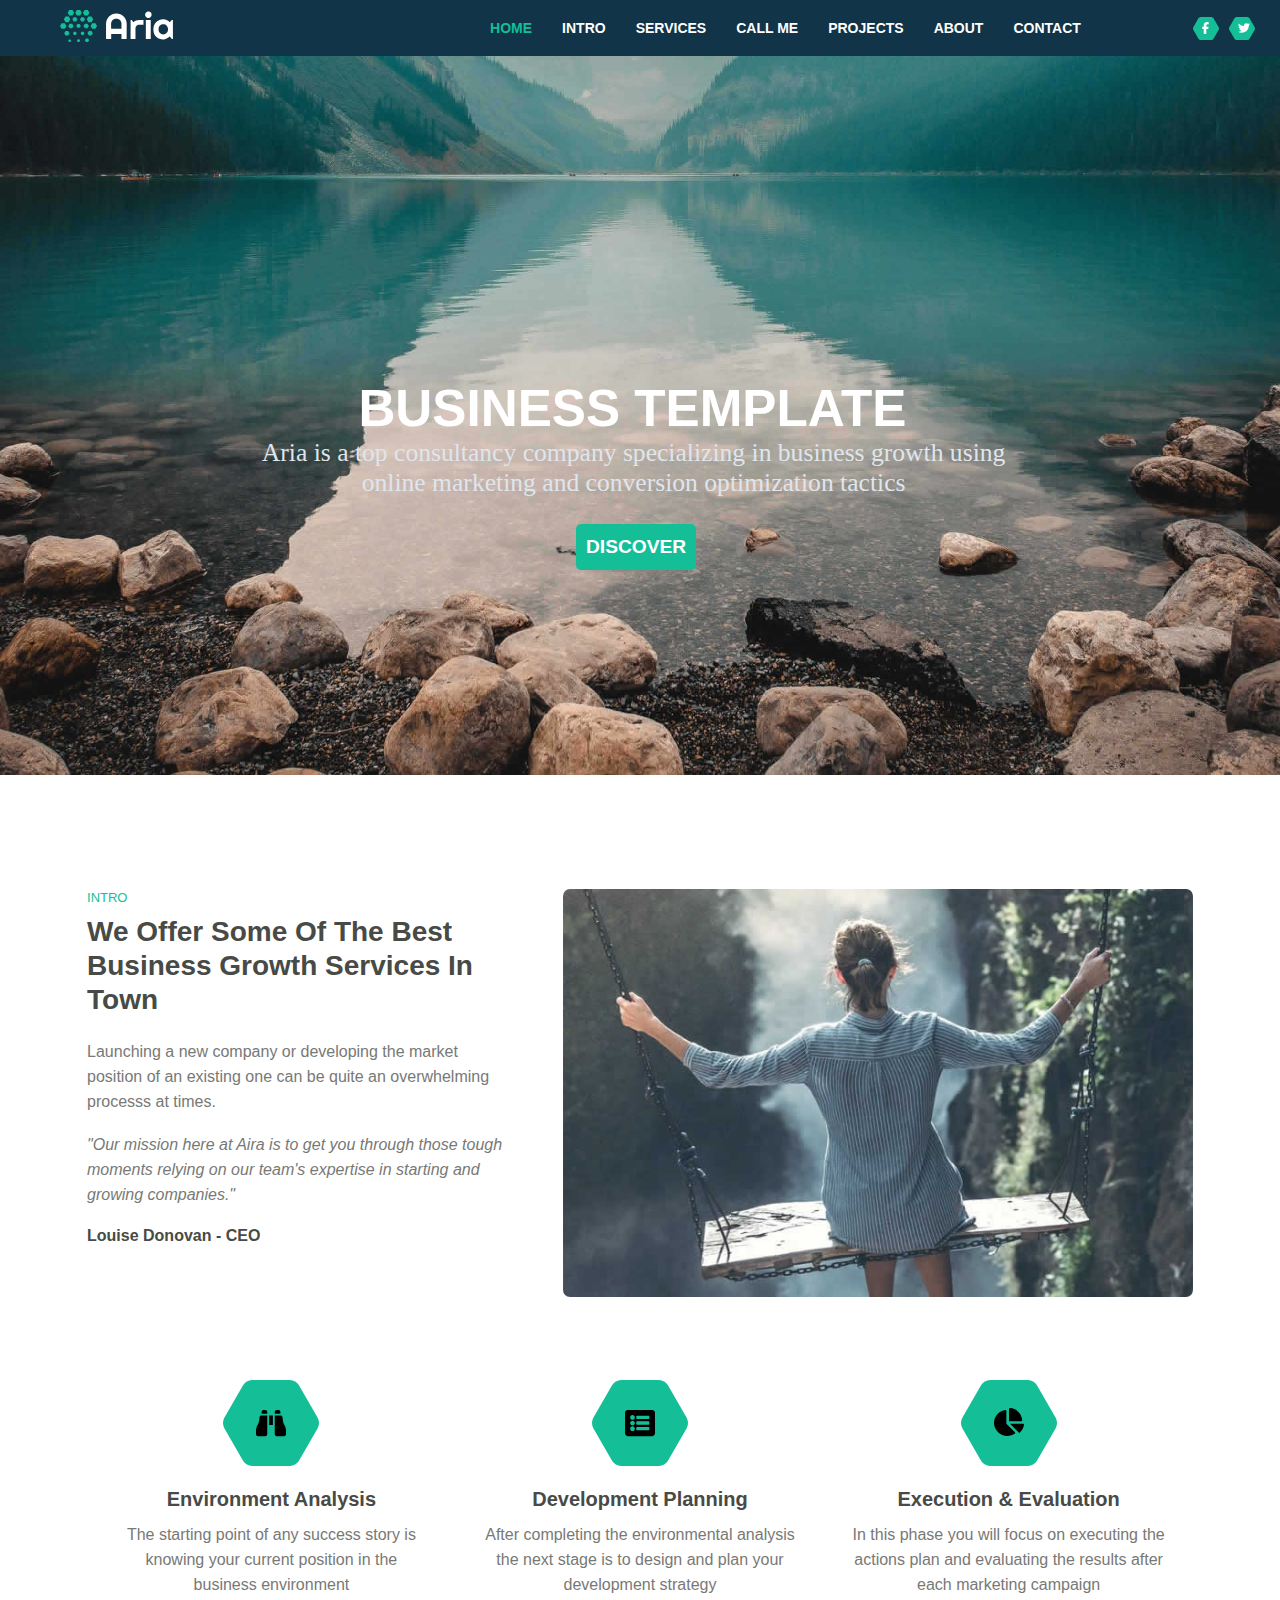
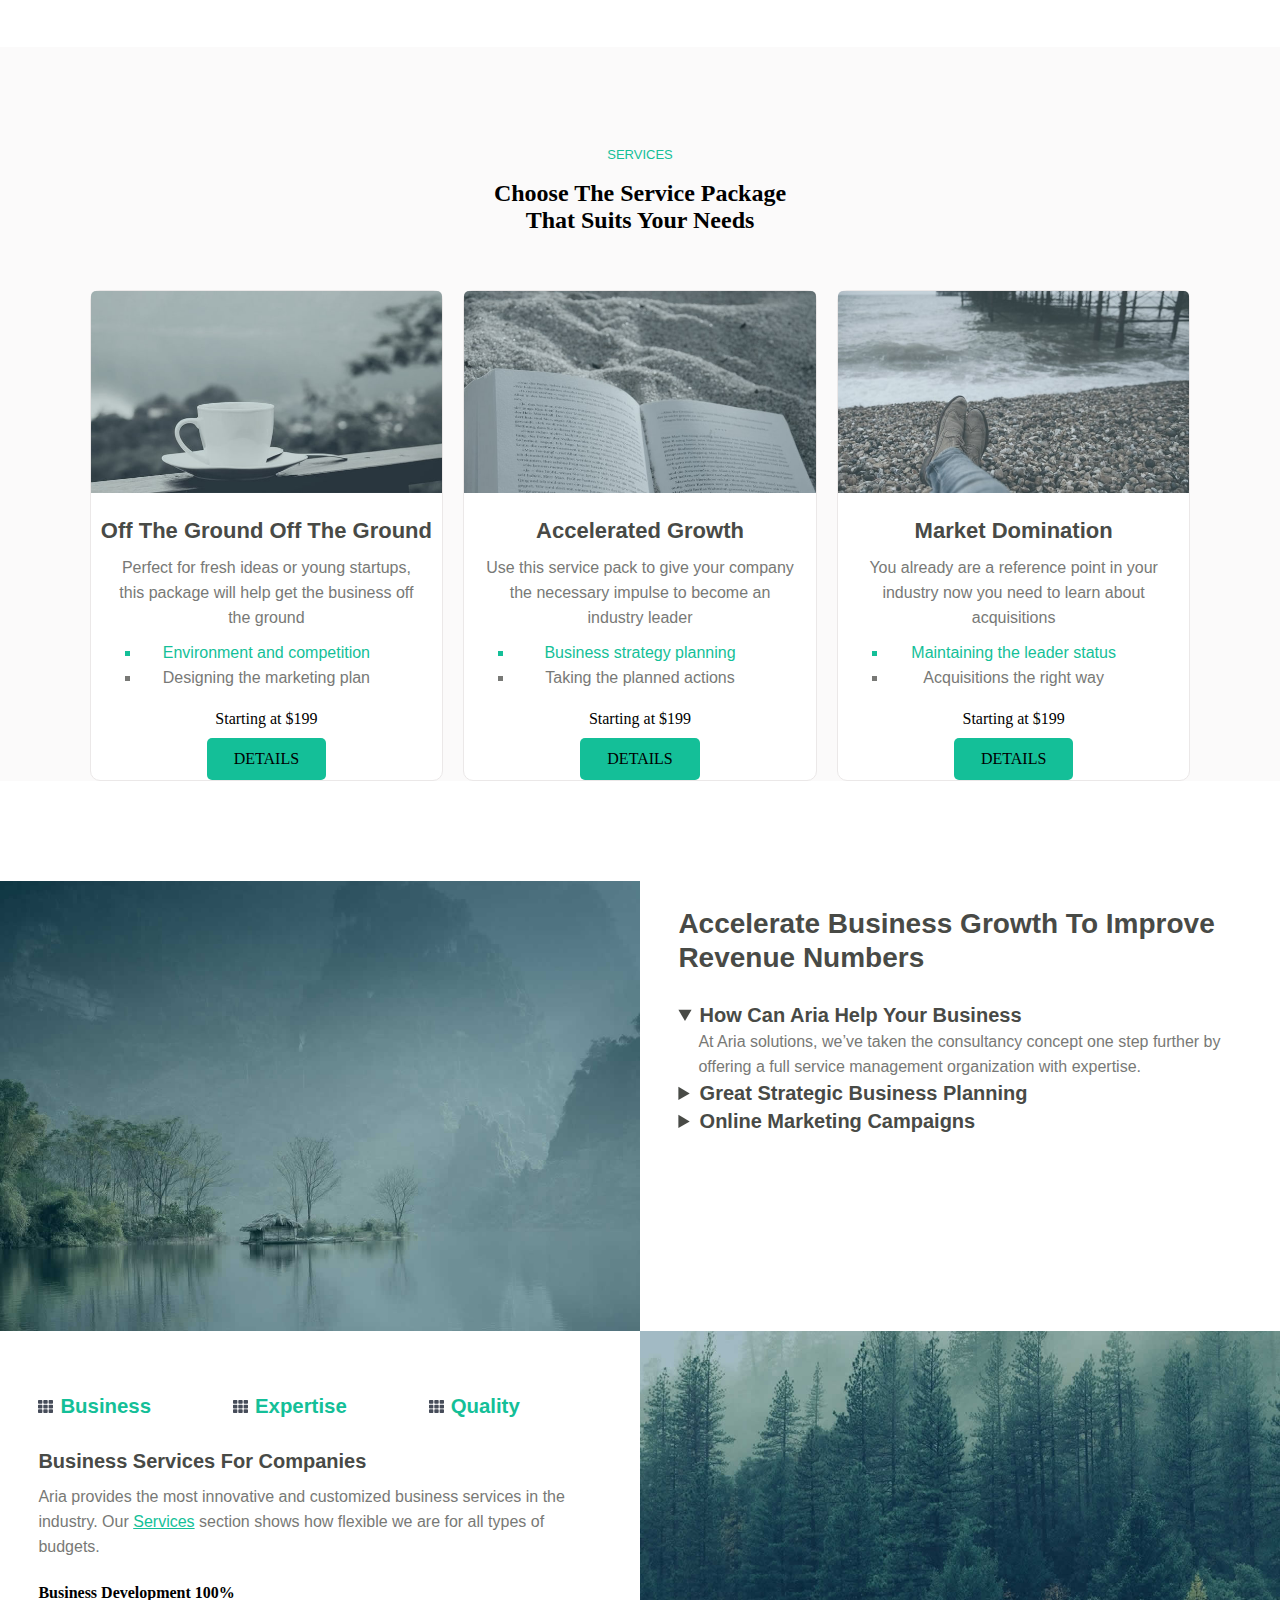
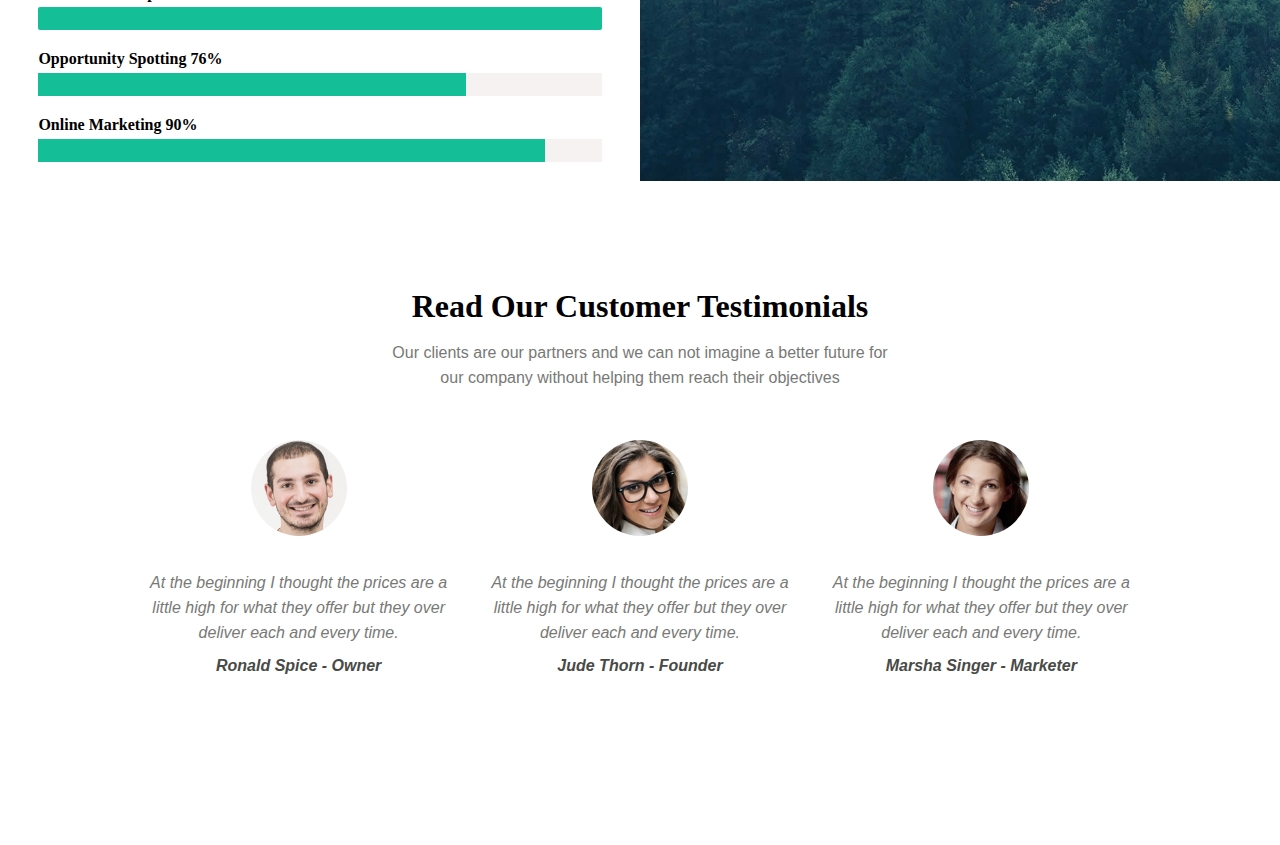
==== index.html @ a74eeb4e "Testimonial section added" ====
<!DOCTYPE html>
<html lang="en">

<head>
    <meta charset="UTF-8" />
    <meta name="viewport" content="width=device-width, initial-scale=1.0" />
    <title>Aria Major Project</title>
    <link rel="stylesheet" href="style.css" />
    <link rel="stylesheet" href="https://cdnjs.cloudflare.com/ajax/libs/font-awesome/4.7.0/css/font-awesome.min.css">
</head>

<body>
    <header>
        <div class="logo-img">
            <img src="logo.svg" alt="" height="32">
        </div>
        <ul class="links">
            <li>HOME</li>
            <li>INTRO</li>
            <li>SERVICES</li>
            <li>CALL ME</li>
            <li>PROJECTS</li>
            <li>ABOUT</li>
            <li>CONTACT</li>
        </ul>
        <div class="hexa-nav">
            <img id="hexa1-svg" src="hexa.svg" alt="" height="23">
            <img id="hexa1-inside" src="facebook-f.svg" alt="" height="12">
            <img id="hexa1-svg" src="hexa.svg" alt="" height="23">
            <img id="hexa2-inside" src="twitter.svg" alt="" height="12">
        </div>
        <div class="menu-bars"><i class="fa fa-bars"></i></div>
    </header>
    <main>
        <img src="water.jpg" alt="">
        <h1>BUSINESS TEMPLATE</h1>
        <div class="home-detail">
            Aria is a top consultancy company specializing in business growth using online marketing and conversion optimization tactics
        </div>
        <button id="btn">DISCOVER</button>
    </main>
    <div class="container">
        <div class="intro-box">
            <p style="color: #14bf98;margin-bottom: 0.5rem;font-weight: 500;font-size: 0.8125rem;line-height: 1.125rem;
            font-family: Montserrat, sans-serif;">
                INTRO
            </p>
            <h2 style="margin-bottom: 1.375rem;color: #484a46;font-weight: 700;font-size: 1.75rem;line-height: 2.125rem;
            font-family: Montserrat, sans-serif;">
                We Offer Some Of The Best Business Growth Services In Town
            </h2>
            <p style="color: #787976;font-weight: 400;font-size: 1rem;line-height: 1.5625rem;font-family: Open Sans, sans-serif;">
                Launching a new company or developing the market position of an
                existing one can be quite an overwhelming processs at times.
            </p>
            <br />
            <p style="font-style: italic;color: #787976;font-weight: 400;font-size: 1rem;line-height: 1.5625rem;font-family: Open Sans, sans-serif;">
                "Our mission here at Aira is to get you through those tough moments
                relying on our team's expertise in starting and growing companies."
            </p>
            <br />
            <div style="color: #484a46;font-weight: 700;font-size: 1rem;line-height: 1.375rem;font-family: Montserrat, sans-serif;
            display: block;">
                Louise Donovan - CEO
            </div>
        </div>
        <img src="person.jpg" alt="" width="600" class="intro-pic">
    </div>

    <div class="hexagon-intro">
        <div class="blue-box">
            <div class="hexa-content">
                <span class="bin-img"></span>
            </div>
            <h4>Environment Analysis</h4>
            <p>
                The starting point of any success story is knowing your current
                position in the business environment
            </p>
        </div>
        <div class="blue-box">
            <div class="hexa-content">
                <span class="list-img"></span>
            </div>
            <h4>Development Planning</h4>
            <p>
                After completing the environmental analysis the next stage is to
                design and plan your development strategy
            </p>
        </div>
        <div class="blue-box">
            <div class="hexa-content">
                <span class="chart-pie-img"></span>
            </div>
            <h4>Execution & Evaluation</h4>
            <p>
                In this phase you will focus on executing the actions plan and
                evaluating the results after each marketing campaign
            </p>
        </div>
    </div>

    <!-- Services -->
    <div class="service-absolute-container">
        <div class="service-title">SERVICES</div>
        <br />
        <h2>
            Choose The Service Package
        <h2>
        <h2>
            That Suits Your Needs
        </h2>
        <br /><br />
        <div class="service-main-container">
            <div class="service-box">
                <div class="service-box1">
                    <img src="services-1.jpg" alt="">
                </div>
                <h3>Off The Ground Off The Ground</h3>
                <p>Perfect for fresh ideas or young startups, this package will help get the business off the ground</p>
                <ul>
                    <li>Environment and competition</li>
                    <li>Designing the marketing plan</li>
                </ul>
                <span>Starting at $199</span>
                <div class="btn-details">DETAILS</div>
            </div>
            <div class="service-box">
                <div class="service-box1">
                    <img src="services-2.jpg" alt="">
                </div>
                <h3>Accelerated Growth</h3>
                <p>Use this service pack to give your company the necessary impulse to become an industry leader</p>
                <ul>
                    <li>Business strategy planning</li>
                    <li>Taking the planned actions</li>
                </ul>
                <span>Starting at $199</span>
                <div class="btn-details">DETAILS</div>
            </div>
            <div class="service-box">
                <div class="service-box1">
                    <img src="services-3.jpg" alt="">
                </div>
                <h3>Market Domination</h3>
                <p>You already are a reference point in your industry now you need to learn about acquisitions</p>
                <ul>
                    <li>Maintaining the leader status</li>
                    <li>Acquisitions the right way</li>
                </ul>
                <span>Starting at $199</span>
                <div class="btn-details">DETAILS</div>
            </div>
        </div>
    </div>
    
    <div class="details-container1">
        <!-- Business Details 1 -->
        <div class="detail-pic1">
            <img src="details-1.jpg" alt="">
        </div>
        <div class="details1">
            <h2>Accelerate Business Growth To Improve Revenue Numbers</h2>
            <details open>
                <summary style="color: #484a46;font-weight: 700;font-size: 1.25rem;line-height: 1.75rem;    font-family: Montserrat, sans-serif;cursor: pointer;
                ">How Can Aria Help Your Business</summary>
                <p style="font-weight: 400;font-size: 1rem;line-height: 1.5625rem;font-family:Open Sans,sans-serif;color: #787976;margin-left: 20px;">At Aria solutions, we’ve taken the consultancy concept one step further by offering a full service management organization with expertise.</p>
            </details>
            <details>
                <summary style="color: #484a46;font-weight: 700;font-size: 1.25rem;line-height: 1.75rem;    font-family: Montserrat, sans-serif;cursor: pointer;
                ">Great Strategic Business Planning</summary>
                <p style="font-weight: 400;font-size: 1rem;line-height: 1.5625rem;font-family:Open Sans,sans-serif;color: #787976;margin-left: 20px;">Aria partners with businesses to business growth and development ideas including environment analysis, plan execution and evaluation.</p>
            </details>
            <details>
                <summary style="color: #484a46;font-weight: 700;font-size: 1.25rem;line-height: 1.75rem;    font-family: Montserrat, sans-serif;cursor: pointer;
                ">Online Marketing Campaigns</summary>
                <p style="font-weight: 400;font-size: 1rem;line-height: 1.5625rem;font-family:Open Sans,sans-serif;color: #787976;margin-left: 20px;">An awesome online marketing plan won't save your bad product but paired with a good product, the sky is the limit for what can be achieved.</p>
            </details>
        </div>
        
        <!-- Business Details 2 -->
        <div class="details2">
            <div class="wizard">
                <img src="th-solid.svg" alt="" height="15">
                <div id="w1">Business</div>
                <img src="th-solid.svg" alt="" height="15">
                <div id="w2">Expertise</div>
                <img src="th-solid.svg" alt="" height="15">
                <div id="w3">Quality</div>
            </div>
            <div class="wizard-info">
                <h4>Business Services For Companies</h4>
                <p>Aria provides the most innovative and customized business services in the industry. Our <a href="#" style="color: #14bf98;">Services</a> section shows how flexible we are for all types of budgets.</p>
            </div>
            <h4 id="busin">Business Development 100%</h4>
            <div class="business-bar"></div>
            <h4 id="busin">Opportunity Spotting 76%</h4>
            <div class="opportunity-bar">
                <div class="green-bar"></div>
                <div class="gray-bar"></div>
            </div>
            <h4 id="busin">Online Marketing 90%</h4>
            <div class="online-bar">
                <div class="green-bar"></div>
                <div class="gray-bar"></div>
            </div>
        </div>
        <div class="detail-pic1">
            <img src="details-2.jpg" alt="">
        </div>
    </div>
    <!-- Testimonials -->
    <div class="testimonials">
        <div class="heading">
            <h1>Read Our Customer Testimonials</h1>
            <p>
                Our clients are our partners and we can not imagine a better future for our company 
                without helping them reach their objectives
            </p>
        </div>
    </div>
    <div class="testimonial-cards">
        <div class="card1">
            <img src="testimonial-1.jpg" alt="">
            <p>
                At the beginning I thought the prices are a little high for what they offer but
                they over deliver each and every time.
            </p>
            <p id="auther">Ronald Spice - Owner</p>
        </div>
        <div class="card2">
            <img src="testimonial-2.jpg" alt="">
            <p>
                At the beginning I thought the prices are a little high for what they offer but
                they over deliver each and every time.
            </p>
            <p id="auther">Jude Thorn - Founder</p>
        </div>
        <div class="card3">
            <img src="testimonial-3.jpg" alt="">
            <p>
                At the beginning I thought the prices are a little high for what they offer but
                they over deliver each and every time.
            </p>
            <p id="auther">Marsha Singer - Marketer</p>
        </div>
        <!-- <div class="card4">
            
        </div> -->
    </div>
    <br><br><br><br><br><br>
</body>

</html>
---- style.css ----
*{
    margin: 0;
    padding: 0;
    box-sizing: border-box;
}
header{
    display: flex;
    width: 100%;
    /* flex-wrap: wrap; */
    justify-content: space-around;
    position: fixed;
    z-index: 1;
    /* top: 0; */
    /* border: 1px solid black; */
    background-color: #113448;
    top: 0;
}
.logo-img{
    text-align: left;
    flex-grow: 1;
    padding-left: 100px;
    padding-top: 10px;
    padding-bottom: 10px;
    /* background-color: aqua; */
}
.logo-img img{
    margin-left: -40px;
}
.links{
    /* background-color: gray; */
    list-style-type: none;
    display: flex;
    gap: 30px;
    cursor: pointer;
    flex-grow: 1;
    padding-left: 10px;
    align-items: center;
    justify-content: center;
    color: #fff;
    font-weight: 600;
    font-size: 0.875rem;
    font-family: "Open Sans", sans-serif;
}
.menu-bars{
    display: none;
    padding: 20px;
}
@media(max-width :880px){
    .links{
        display: none;
    }
    .menu-bars{
        display: block;
    }
}
.hexa-nav{
    display: flex;
    gap: 20px;
    align-items: center;
    /* background-color: red; */
    padding-left: 10px;
    padding-right: 30px;
}
#hexa1-inside{
    margin-left: -37px;   
}
#hexa2-inside{
    margin-left: -37px;   
}
ul li:hover{
    color: #14bf98;
}
ul li:first-child{
    color: #14bf98;
}
.menu-bars{
    display: none;
    padding-top: 20px;
    background-color: #14bf98;
}
/* Responsive nature of menu bar */
@media(max-width :900px){
    .links,.hexa-nav{
        display: none;
    }
    .menu-bars{
        display: block;
        color: #fff;
    }
}
main{
    display: flex;
    /* border: 2px solid black; */
    margin-top: 55px;
    position: absolute;
}
main img{
    background-size: cover;
    width: 100%;
    text-align: center;
    justify-content: center;
    margin-top: -60px;
}
main h1{
    position: absolute;
    left: 28%;
    top: 40%;
    font-size: 4vw;
    font-family: Montserrat, sans-serif;
    color: white;
}
.home-detail{
    position: absolute;
    width: 59%;
    left: 20%;
    top: 49%;
    font-size: 2vw;
    /* background-color: #14bf98; */
    text-align: center;
    color: #dfe5ec;
}
/* .detail-btn{
    display: flex;
} */
main button{
    position: absolute;
    background-color: beige;
    font-size: 1.5vw;
    background-color: #14bf98;
    height: 7%;
    padding-left: 10px;
    padding-right: 10px;
    left: 45%;
    top: 62%;
    color: #fff;
    font-weight: 700;
    /* min-height: 25px; */
    border: none;
    border-radius: 5px;
}
main button :hover{
    color: #14bf98;
    background-color: transparent;
    border: 2px solid #14bf98;
}

/* Intro Section */
.container{
    display: flex;
    flex-wrap: wrap;
    /* background-color: aqua; */
    margin: 60px 5%;
    /* flex-grow: 2; */
    padding-top: 63%;
}
.intro-box{
    /* background-color:olive; */
    width: 400px;
    /* height: 400px; */
    flex-grow: 1;
    padding: 2%;
}
.intro-pic{
    padding: 2%;
    flex-grow: 1;
    min-inline-size: 0%;
    border-radius: 30px;
}
.hexagon-intro{
    display: flex;
    /* background-color: aqua; */
    flex-wrap: wrap;
    gap: 5px;
    margin: 50px 7%;
    justify-content: space-around;
    row-gap: 20px;
    top: 50%;
}
.box{
    flex-grow: 1;
    background-color: dodgerblue;
    
    width: 300px;
    /* flex-grow: 1; */
    min-width: 320px;
    max-width: 600px;
    display: grid;
    
    align-items: center;
}
.hexa{
    /* margin-left: 40%; */
    background-color: antiquewhite;
    width: 6rem;
    height: 6rem;
    margin-bottom: -50px;
    /* margin-left: 10%; */
    /* background-position-x: center;
    background-position-y: center; */
    background-repeat: no-repeat;
    background-image: url(hexa.svg);
}
.blue-box h4{
    /* background-color: gray; */
    margin-top: 60px;
    margin-bottom: 0.625rem;
    color: #484a46;
    font-weight: 700;
    font-size: 1.25rem;
    line-height: 1.625rem;
    font-family: Montserrat, sans-serif;
}
.blue-box p{
    /* background-color: rebeccapurple; */
    margin: 0px 25px;
    color: #787976;
    font-weight: 400;
    font-size: 1rem;
    text-align:center;
    line-height: 1.5625rem;
    font-family: "Open Sans", sans-serif;
}
.blue-box{
    display: flex;
    flex-grow: 1;
    /* background-color: dodgerblue; */
    width: 300px;
    min-width: 320px;
    max-width: 600px;
    align-items: center;
    flex-direction: column;
}
.hexa-content{
    display: flex;
    /* background-color: antiquewhite; */
    width: 6rem;
    height: 6rem;
    margin-bottom: -50px;
    background-repeat: no-repeat;
    background-image: url(hexa.svg);
    align-items: center;
    justify-content: center;
}
.bin-img{
    background-image: url(binoculars-solid.svg);
    height: 30px;
    width: 30px;
    margin-top: -10px;
    background-repeat: no-repeat;
}
.list-img{
    background-image: url(list-alt-solid.svg);
    height: 30px;
    width: 30px;
    margin-top: -10px;
    background-repeat: no-repeat;
}
.chart-pie-img{
    background-image: url(chart-pie-solid.svg);
    height: 30px;
    width: 30px;
    margin-top: -10px;
    background-repeat: no-repeat;
}

/* SERVICES */
.service-absolute-container{
    /* display: flex; */
    background-color: #fbfafa;
    /* background-color: gray; */
    /* margin: 0px 7%; */
    padding-top: 100px;
    text-align: center;
}
.service-title{
    /* background-color: gray; */
    color: #14bf98;
    font-weight: 500;
    font-size: 0.8125rem;
    font-family: Montserrat, sans-serif;
}
.service-absolute-container h2{
    margin-bottom: 3.25rem;
    text-align: center;
    margin-bottom: 0;
}
/* Service Container */
.service-main-container{
    display: flex;
    row-gap: 40px;
    column-gap: 20px;
    flex-wrap: wrap;
    /* background-color: cyan; */
    margin: 20px 7%;
    justify-content: space-evenly;
}
.service-box{
    background-color: white;
    width: 200px;
    flex-grow: 1;
    border-radius: 10px;
    min-width: 300px;
    max-width: 400px;
    border: 1px solid #ebe8e8;
}
.service-box1 img{
    /* background-color: red; */
    /* background-image: url(services-1.jpg); */
    border-radius: 5px 5px 0px 0px;
    height: 100%;
    width: 100%;
    background-size: cover;
    background-repeat: no-repeat;
}
.service-box h3{
    padding-top: 20px;
    padding-left: 10px;
    padding-right: 10px;
    text-align: center;
    color: #484a46;
    font-weight: 700;
    font-size: 1.375rem;
    line-height: 1.75rem;
    font-family: Montserrat, sans-serif;
}
.service-box p{
    color: #787976;
    font-weight: 400;
    font-size: 1rem;
    line-height: 1.5625rem;
    font-family: "Open Sans", sans-serif;
    padding: 10px 20px;
}
.service-box ul{
    padding: 0px 50px;
    list-style: square;
    color: #787976;
    font-weight: 400;
    font-size: 1rem;
    line-height: 1.5625rem;
    margin-bottom: 20px;
    font-family: "Open Sans", sans-serif;
}
.btn-details{
    background-color: #14bf98;
    /* height: 20px;
    width: 70px; */
    text-align: center;
    margin:0px 33%;
    margin-top: 10px;
    padding: 12px 0px;
    border-radius: 5px;
    cursor: pointer;
}

/* Business Details */
.details-container1{
    display: flex;
    /* background-color: cyan; */
    flex-wrap: wrap;
    /* margin: 100px 0px; */
    /* justify-content: center; */
    /* padding-left: 2%;
    padding-right: 2%; */
    /* align-items: center; */
    /* min-width: 90%; */
    /* border: 2px solid black; */
    margin-top: 100px;
}

.detail-pic1{
    /* display: flex; */
    /* width: 300px; */
    background-color: #17191b;
    /* height: 500px; */
    flex-grow: 1;
    width: 450px;
    /* background-size: cover; */
    height: 450px;
}
.detail-pic1 img{
    background-size: cover;
    width: 100%;
    height: 100%;
}
.details1{
    /* width: 300px; */
    /* background-color: #2a76c2; */
    /* height: 100px; */
    flex-grow: 1;
    width: 450px;
    padding: 2% 3%;
}
.details1 h2{
    margin-bottom: 1.625rem;
    color: #484a46;
    font-weight: 700;
    font-size: 1.75rem;
    line-height: 2.125rem;
    font-family: Montserrat, sans-serif;
}
.details2{
    /* width: 300px; */
    /* background-color: #2a76c2; */
    /* height: 100px; */
    flex-grow: 1;
    width: 450px;
    padding: 2% 3%;
    padding-top: 5%;
}
.wizard{
    display: flex;
    /* background-color: gray; */
    align-items: center;
}
#w1{
    /* background-color: green; */
    font-weight: 700;
    flex-grow: 1;
    font-size: 1.275rem;
    font-family: Montserrat, sans-serif;
    color: #14bf98;
    margin-left: 7px;
}
#w2{
    /* background-color: violet; */
    font-weight: 700;
    flex-grow: 1;
    font-size: 1.275rem;
    font-family: Montserrat, sans-serif;
    color: #14bf98;
    margin-left: 7px;
}
#w3{
    /* background-color: chocolate; */
    font-weight: 700;
    flex-grow: 1;
    font-size: 1.275rem;
    font-family: Montserrat, sans-serif;
    color: #14bf98;
    margin-left: 7px;
}
.wizard-info{
    /* background-color: gray; */
}
.wizard-info h4{
    color: #484a46;
    font-weight: 700;
    font-size: 1.25rem;
    line-height: 1.625rem;
    font-family: Montserrat, sans-serif;
    margin-top: 30px;
    margin-bottom: 10px;
}
.wizard-info p{
    color: #787976;
    font-weight: 400;
    font-size: 1rem;
    line-height: 1.5625rem;
    font-family: "Open Sans", sans-serif;
    margin-bottom: 25px;
}
#busin{
    margin-bottom: 5px;
}
.business-bar{
    background-color: #14bf98;
    height: 23px;
    border-radius: 2px;
    margin-bottom: 20px;
}
.opportunity-bar{
    /* background-color: red; */
    display: flex;
    margin-bottom: 20px;
}
.green-bar{
    background-color: #14bf98;
    width: 76%;
    height: 23px;
}
.gray-bar{
    background-color: rgb(246, 242, 242);
    height: 23px;
    flex-grow: 1;
}
.online-bar{
    background-color: red;
    display: flex;
}
.online-bar .green-bar{
    background-color: #14bf98;
    width: 90%;
}

/* Testimonials */
.testimonials{
    display: flex;
    /* background-color: aqua; */
    flex-wrap: wrap;
    gap: 5px;
    margin: 50px 7%;
    justify-content: space-around;
    row-gap: 20px;
    top: 50%;
}
.box{
    flex-grow: 1;
    background-color: dodgerblue;
    
    width: 300px;
    /* flex-grow: 1; */
    min-width: 320px;
    max-width: 600px;
    display: grid;
    
    align-items: center;
}
.hexa{
    /* margin-left: 40%; */
    background-color: antiquewhite;
    width: 6rem;
    height: 6rem;
    margin-bottom: -50px;
    /* margin-left: 10%; */
    /* background-position-x: center;
    background-position-y: center; */
    background-repeat: no-repeat;
    background-image: url(hexa.svg);
}
.blue-box-1 h4{
    /* background-color: gray; */
    margin-top: 60px;
    margin-bottom: 0.625rem;
    color: #484a46;
    font-weight: 700;
    font-size: 1.25rem;
    line-height: 1.625rem;
    font-family: Montserrat, sans-serif;
}
.blue-box-1 p{
    /* background-color: rebeccapurple; */
    margin: 0px 25px;
    color: #787976;
    font-weight: 400;
    font-size: 1rem;
    text-align:center;
    line-height: 1.5625rem;
    font-family: "Open Sans", sans-serif;
}
.blue-box-1{
    display: flex;
    flex-grow: 1;
    /* background-color: dodgerblue; */
    width: 300px;
    min-width: 320px;
    max-width: 600px;
    align-items: center;
    flex-direction: column;
}
.hexa-content-1{
    display: flex;
    /* background-color: antiquewhite; */
    width: 6rem;
    height: 6rem;
    margin-bottom: -50px;
    background-repeat: no-repeat;
    background-image: url(hexa.svg);
    align-items: center;
    justify-content: center;
}
.bin-img-1{
    background-image: url(binoculars-solid.svg);
    height: 30px;
    width: 30px;
    margin-top: -10px;
    background-repeat: no-repeat;
}
.list-img-1{
    background-image: url(list-alt-solid.svg);
    height: 30px;
    width: 30px;
    margin-top: -10px;
    background-repeat: no-repeat;
}
.chart-pie-img-1{
    background-image: url(chart-pie-solid.svg);
    height: 30px;
    width: 30px;
    margin-top: -10px;
    background-repeat: no-repeat;
}
/* Testimonials */
.testimonials{
    /* background-color: red; */
    display: flex;
    /* height: 100px; */
    /* flex-direction: column; */
    margin-top: 100px;
    margin-left: 10%;
    margin-right: 10%;
}
/* .testimonials p{
    font-size: 1rem;
    line-height: 1.5625rem;
    color: #787976;
    font-weight: 400;
    font-family: "Open Sans", sans-serif;
} */
.heading{
    /* background-color: violet; */
    text-align: center;
    width: 520px;
}
.heading h1{
    margin-bottom: 15px;
}
.heading p{
    font-size: 1rem;
    line-height: 1.5625rem;
    color: #787976;
    font-weight: 400;
    font-family: "Open Sans", sans-serif;
}
.testimonial-cards{
    display: flex;
    /* background-color: gray; */
    /* height: 20px; */
    /* width: 100%; */
    margin: 0% 10%;
    display: flex;
    /* justify-content: space-between; */
    /* overflow-x: scroll; */
    flex-wrap: wrap;
}
.card1{
    /* background-color: tomato; */
    width: 300px;
    /* height: 350px; */
    min-width: 300px;
    text-align: center;
    flex-grow: 1;
    padding: 0px 15px;
    margin-bottom: 50px;
}
.card1 img{
    height: 6rem;
    border-radius: 100%;
    margin-bottom: 30px;
}
.card1 p{
    font-style:italic;
    color: #787976;
    font-weight: 400;
    font-size: 1rem;
    line-height: 1.5625rem;
    font-family: "Open Sans", sans-serif;
    margin-bottom: 10px;
}
.card1 #auther{
    color: #484a46;
    font-weight: 700;
    font-size: 1rem;
    line-height: 1.375rem;
    font-family: Montserrat, sans-serif;
}
.card2{
    /* background-color: tomato; */
    width: 300px;
    /* height: 350px; */
    min-width: 300px;
    text-align: center;
    flex-grow: 1;
    padding: 0px 15px;
    margin-bottom: 50px;
}
.card2 img{
    height: 6rem;
    border-radius: 100%;
    margin-bottom: 30px;
}
.card2 p{
    font-style:italic;
    color: #787976;
    font-weight: 400;
    font-size: 1rem;
    line-height: 1.5625rem;
    font-family: "Open Sans", sans-serif;
    margin-bottom: 10px;
}
.card2 #auther{
    color: #484a46;
    font-weight: 700;
    font-size: 1rem;
    line-height: 1.375rem;
    font-family: Montserrat, sans-serif;
}
.card3{
    /* background-color: tomato; */
    width: 300px;
    /* height: 350px; */
    min-width: 300px;
    text-align: center;
    flex-grow: 1;
    padding: 0px 15px;
    margin-bottom: 50px;
}
.card3 img{
    height: 6rem;
    border-radius: 100%;
    margin-bottom: 30px;
}
.card3 p{
    font-style:italic;
    color: #787976;
    font-weight: 400;
    font-size: 1rem;
    line-height: 1.5625rem;
    font-family: "Open Sans", sans-serif;
    margin-bottom: 10px;
}
.card3 #auther{
    color: #484a46;
    font-weight: 700;
    font-size: 1rem;
    line-height: 1.375rem;
    font-family: Montserrat, sans-serif;
}
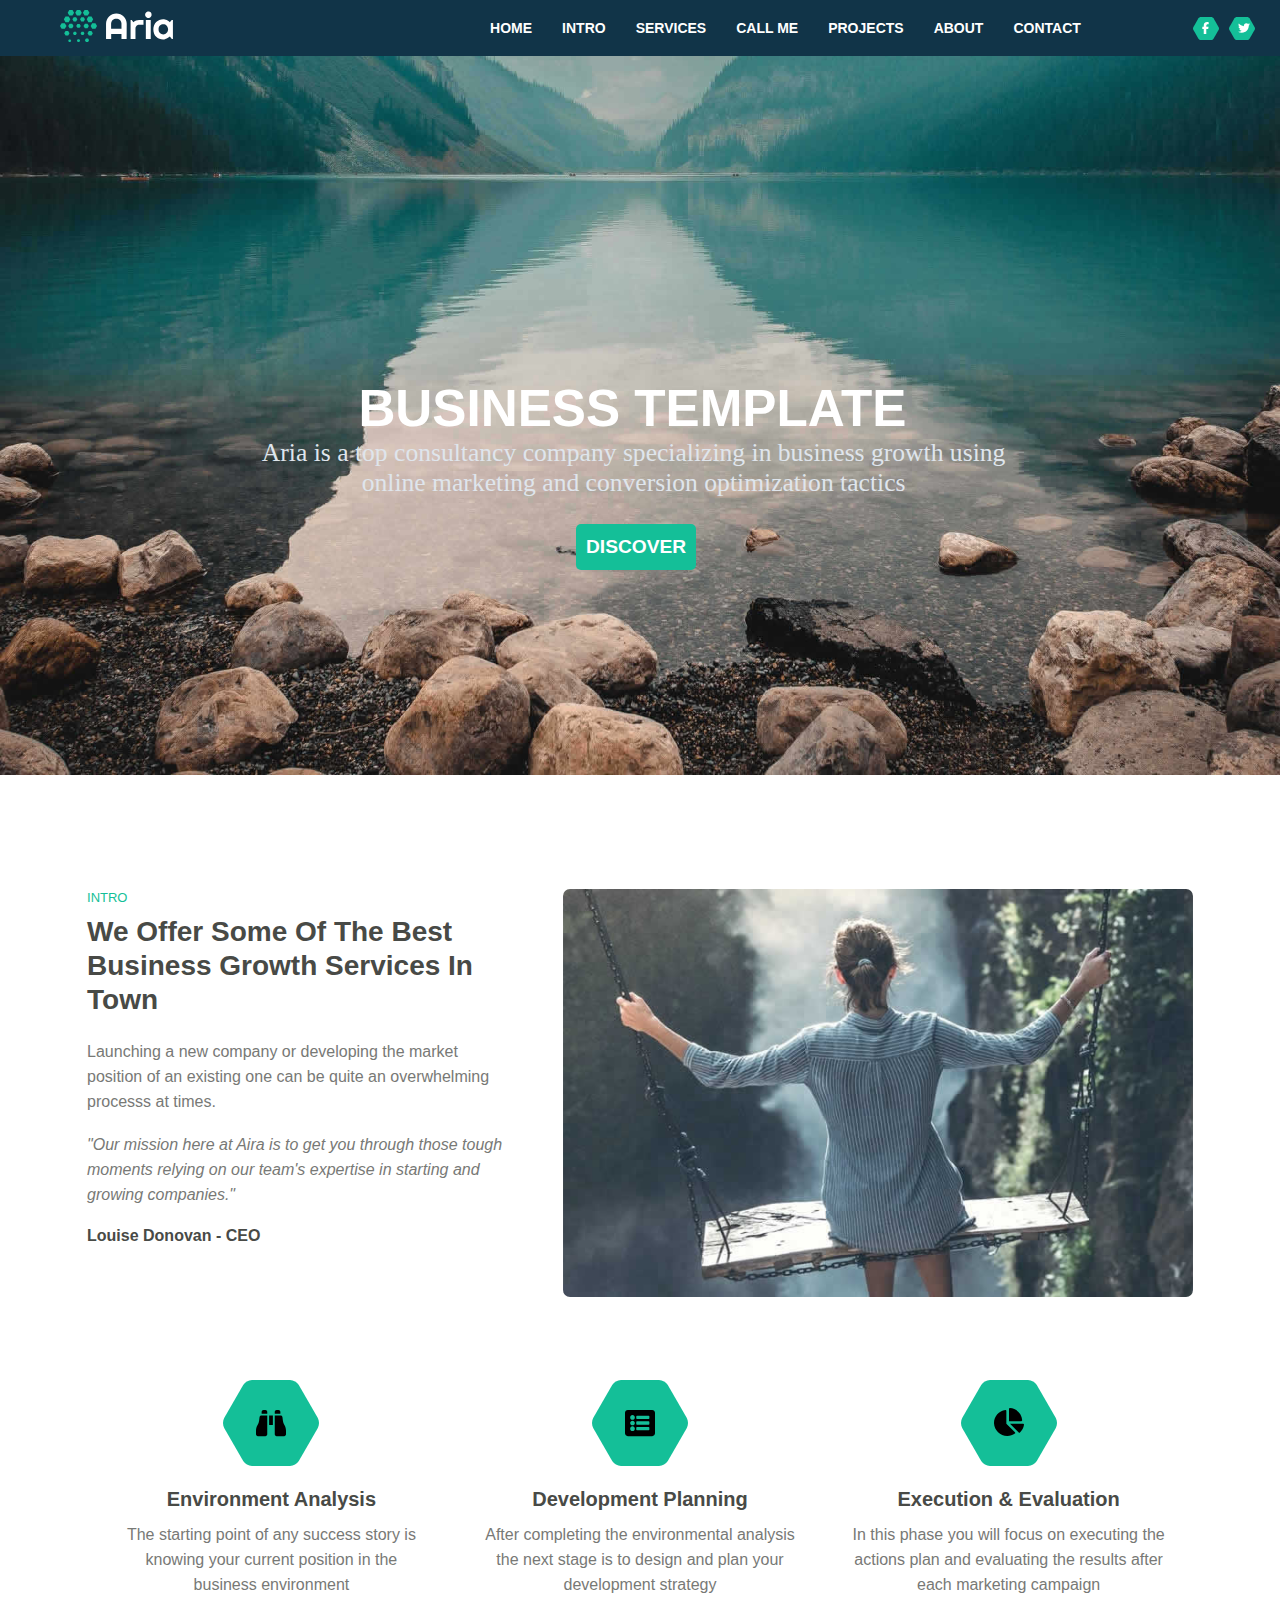
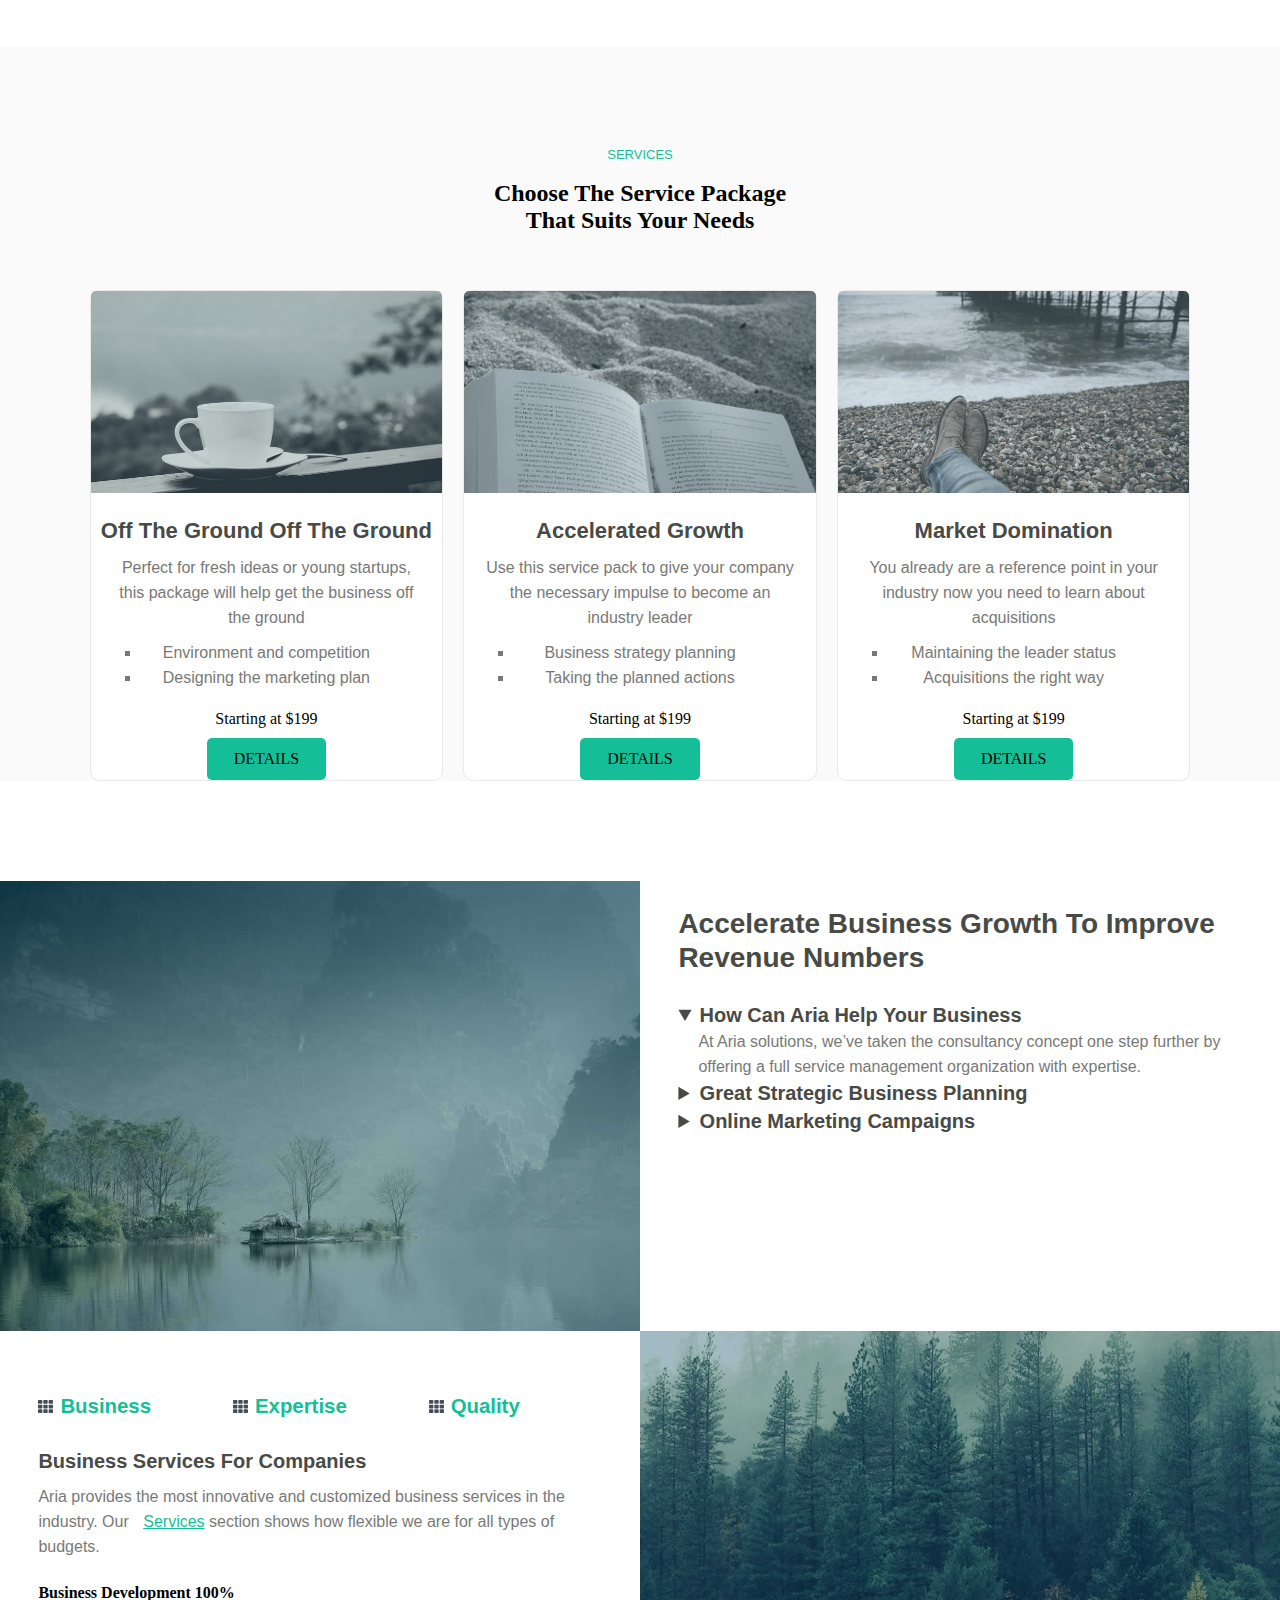
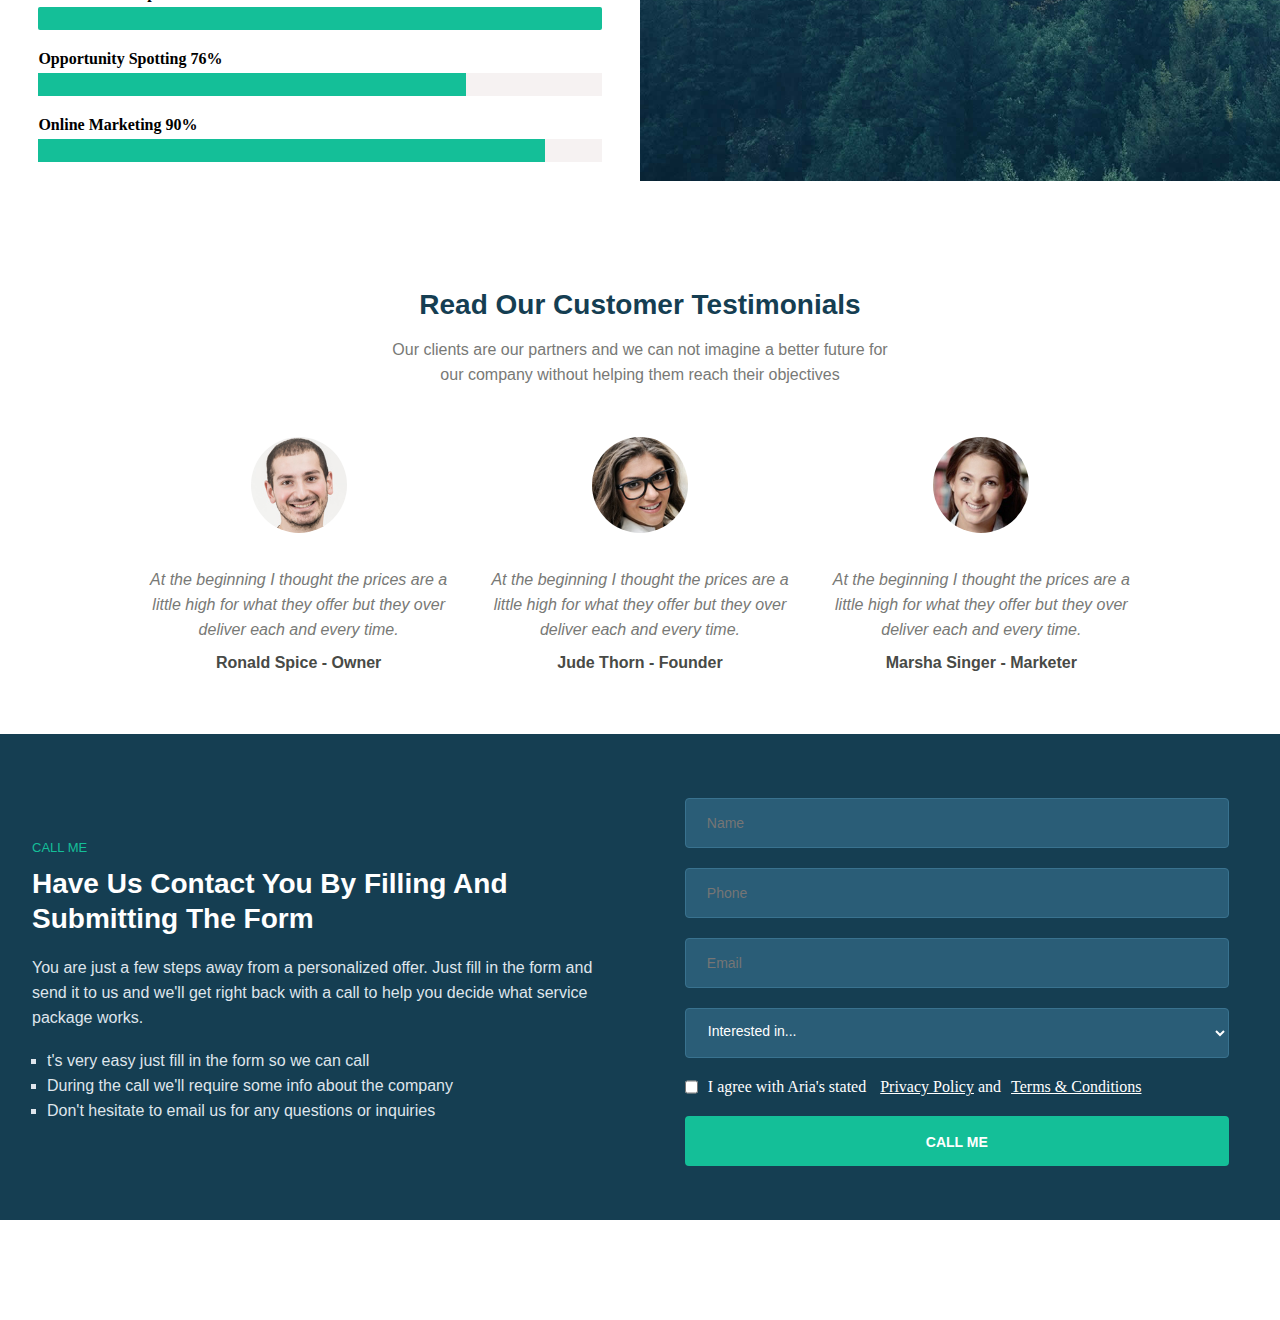
==== commit 39b254a2: "Call Me section added" ====
--- a/index.html
+++ b/index.html
@@ -244,11 +244,48 @@
             </p>
             <p id="auther">Marsha Singer - Marketer</p>
         </div>
-        <!-- <div class="card4">
-            
-        </div> -->
-    </div>
-    <br><br><br><br><br><br>
+    </div>
+    <!-- Call Me Section -->
+    <div class="call-me">
+        <div class="left-container">
+            <div class="left-content">
+                <p>CALL ME</p>
+                <h1>Have Us Contact You By Filling And Submitting The Form</h1>
+                <br>
+                <p id="desc">
+                    You are just a few steps away from a personalized offer. Just fill in
+                    the form and send it to us and we'll get right back with a call to
+                    help you decide what service package works.
+                </p>
+                <br>
+                <ul id="call-me-ul">
+                    <li>t's very easy just fill in the form so we can call</li>
+                    <li>During the call we'll require some info about the company</li>
+                    <li>Don't hesitate to email us for any questions or inquiries</li>
+                </ul>
+            </div>
+        </div>
+        <div class="right-container">
+            <div class="right-content">
+                <form action="#">
+                    <input type="text" id="name" placeholder="Name">
+                    <input type="text" id="phone" placeholder="Phone">
+                    <input type="text" id="email" placeholder="Email">
+                    <select name="" id="options">
+                        <option value="">Interested in...</option>
+                        <option value="">Off The Ground</option>
+                        <option value="">Accelerated Growth</option>
+                        <option value="">Market Domination</option>
+                    </select>
+                    <div class="checkbox">
+                        <input type="checkbox">
+                        <p>I agree with Aria's stated <a href="">Privacy Policy</a> and<a href="">Terms & Conditions</a></p>
+                    </div>
+                    <div class="button">CALL ME</button>
+                </form>
+            </div>
+        </div>
+        <br><br><br>
+    </div>
 </body>
-
 </html>--- a/style.css
+++ b/style.css
@@ -67,10 +67,10 @@
 #hexa2-inside{
     margin-left: -37px;   
 }
-ul li:hover{
+.links ul li:hover{
     color: #14bf98;
 }
-ul li:first-child{
+.links ul li:first-child{
     color: #14bf98;
 }
 .menu-bars{
@@ -440,9 +440,7 @@
     color: #14bf98;
     margin-left: 7px;
 }
-.wizard-info{
-    /* background-color: gray; */
-}
+
 .wizard-info h4{
     color: #484a46;
     font-weight: 700;
@@ -614,6 +612,11 @@
 }
 .heading h1{
     margin-bottom: 15px;
+    color: #153e52;
+    font-weight: 700;
+    font-size: 1.75rem;
+    line-height: 2.125rem;
+    font-family: Montserrat, sans-serif;
 }
 .heading p{
     font-size: 1rem;
@@ -629,7 +632,7 @@
     /* width: 100%; */
     margin: 0% 10%;
     display: flex;
-    /* justify-content: space-between; */
+    justify-content: center;
     /* overflow-x: scroll; */
     flex-wrap: wrap;
 }
@@ -637,7 +640,7 @@
     /* background-color: tomato; */
     width: 300px;
     /* height: 350px; */
-    min-width: 300px;
+    min-width: 330px;
     text-align: center;
     flex-grow: 1;
     padding: 0px 15px;
@@ -663,12 +666,13 @@
     font-size: 1rem;
     line-height: 1.375rem;
     font-family: Montserrat, sans-serif;
+    font-style: normal;
 }
 .card2{
     /* background-color: tomato; */
     width: 300px;
     /* height: 350px; */
-    min-width: 300px;
+    min-width: 330px;
     text-align: center;
     flex-grow: 1;
     padding: 0px 15px;
@@ -694,12 +698,14 @@
     font-size: 1rem;
     line-height: 1.375rem;
     font-family: Montserrat, sans-serif;
+    font-style: normal;
 }
 .card3{
     /* background-color: tomato; */
     width: 300px;
     /* height: 350px; */
-    min-width: 300px;
+    min-width: 330px;
+    max-width: 450px;
     text-align: center;
     flex-grow: 1;
     padding: 0px 15px;
@@ -725,4 +731,167 @@
     font-size: 1rem;
     line-height: 1.375rem;
     font-family: Montserrat, sans-serif;
+    font-style: normal;
+}
+/* Call Me */
+.call-me{
+    background-color: #153e52;
+    /* height: 100px; */
+    display: flex;
+    flex-wrap: wrap;
+    margin-bottom: 100px;
+}
+.left-container{
+    /* background-color: #14bf98; */
+    width: 450px;
+    flex-grow: 1;
+    padding-bottom: 50px;
+}
+.right-container{
+    /* background-color: tomato; */
+    width: 450px;
+    flex-grow: 1;
+}
+.left-content{
+    /* background-color: gray; */
+    margin-top: 15%;
+    margin-left: 5%;
+    margin-right: 5%;
+}
+.left-content p:first-child{
+    color: #14bf98;
+    font-weight: 500;
+    font-size: 0.8125rem;
+    line-height: 2.225rem;
+    font-family: Montserrat, sans-serif;
+}
+.left-content h1{
+    color: #fff;
+    font-weight: 700;
+    font-size: 1.75rem;
+    line-height: 2.225rem;
+    font-family: Montserrat, sans-serif;
+}
+.left-content #desc{
+    color: #dfe5ec;
+    font-weight: 400;
+    font-size: 1rem;
+    line-height: 1.5625rem;
+    font-family: "Open Sans", sans-serif;
+}
+
+#call-me-ul{
+    list-style: square;
+    /* color: red; */
+    margin-left: 15px;
+    color: #dfe5ec;
+    font-weight: 400;
+    font-size: 1rem;
+    line-height: 1.5625rem;
+    font-family: "Open Sans", sans-serif;
+}
+/* ul{
+    list-style: none;
+}
+ul li::before {
+    content: "\25AA";
+    font-size: 25px;
+    color: #14bf98;
+    font-weight: bold;
+    display: inline-block;
+    margin-left: -0.7em;
+} */
+.right-content{
+    /* background-color: gray; */
+    margin-top: 10%;
+    margin-left: 7%;
+    margin-right: 8%;
+}
+.right-content #name{
+    background-color: #2a5d77;
+    border: 1px solid #39728f;
+    color: #fff;
+    width: 100%;
+    padding-top: 1.25rem;
+    padding-bottom: 1.25rem;
+    border-radius: 0.25rem;
+    margin-bottom: 20px;
+    padding-left: 1.3125rem;
+    font-weight: 400;
+    font-size: 0.875rem;
+    height: 3.125rem;
+    font-family: "Open Sans", sans-serif;
+}
+.right-content #phone{
+    background-color: #2a5d77;
+    border: 1px solid #39728f;
+    color: #fff;
+    width: 100%;
+    padding-top: 1.25rem;
+    padding-bottom: 1.25rem;
+    border-radius: 0.25rem;
+    margin-bottom: 20px;
+    padding-left: 1.3125rem;
+    font-weight: 400;
+    font-size: 0.875rem;
+    height: 3.125rem;
+    font-family: "Open Sans", sans-serif;
+}
+.right-content #email{
+    background-color: #2a5d77;
+    border: 1px solid #39728f;
+    color: #fff;
+    width: 100%;
+    padding-top: 1.25rem;
+    padding-bottom: 1.25rem;
+    border-radius: 0.25rem;
+    margin-bottom: 20px;
+    padding-left: 1.3125rem;
+    font-weight: 400;
+    font-size: 0.875rem;
+    height: 3.125rem;
+    font-family: "Open Sans", sans-serif;
+}
+.right-content #options{
+    background-color: #2a5d77;
+    border: 1px solid #39728f;
+    color: #fff;
+    width: 100%;
+    padding-top: 0.80rem;
+    padding-bottom: 1.25rem;
+    border-radius: 0.25rem;
+    margin-bottom: 20px;
+    padding-left: 1.125rem;
+    font-weight: 400;
+    font-size: 0.875rem;
+    height: 3.125rem;
+    font-family: "Open Sans", sans-serif;
+}
+.checkbox{
+    display: flex;
+    margin-bottom: 20px;
+}
+.checkbox p,a{
+    margin-left: 10px;
+    color: white;
+}
+.right-content .button{
+    background-color: #14bf98;
+    border: 0.125rem solid #14bf98;
+    color: #fff;
+    width: 100%;
+    border-radius: 0.25rem;
+    height: 3.125rem;
+    font-weight: 700;
+    font-size: 0.875rem;
+    line-height: 1.75rem;
+    font-family: Montserrat, sans-serif;
+    text-align: center;
+    align-items: center;
+    padding-top: 0.60rem;
+    cursor: pointer;
+    
+}
+.right-content .button:hover{
+    background-color: #153e52;
 }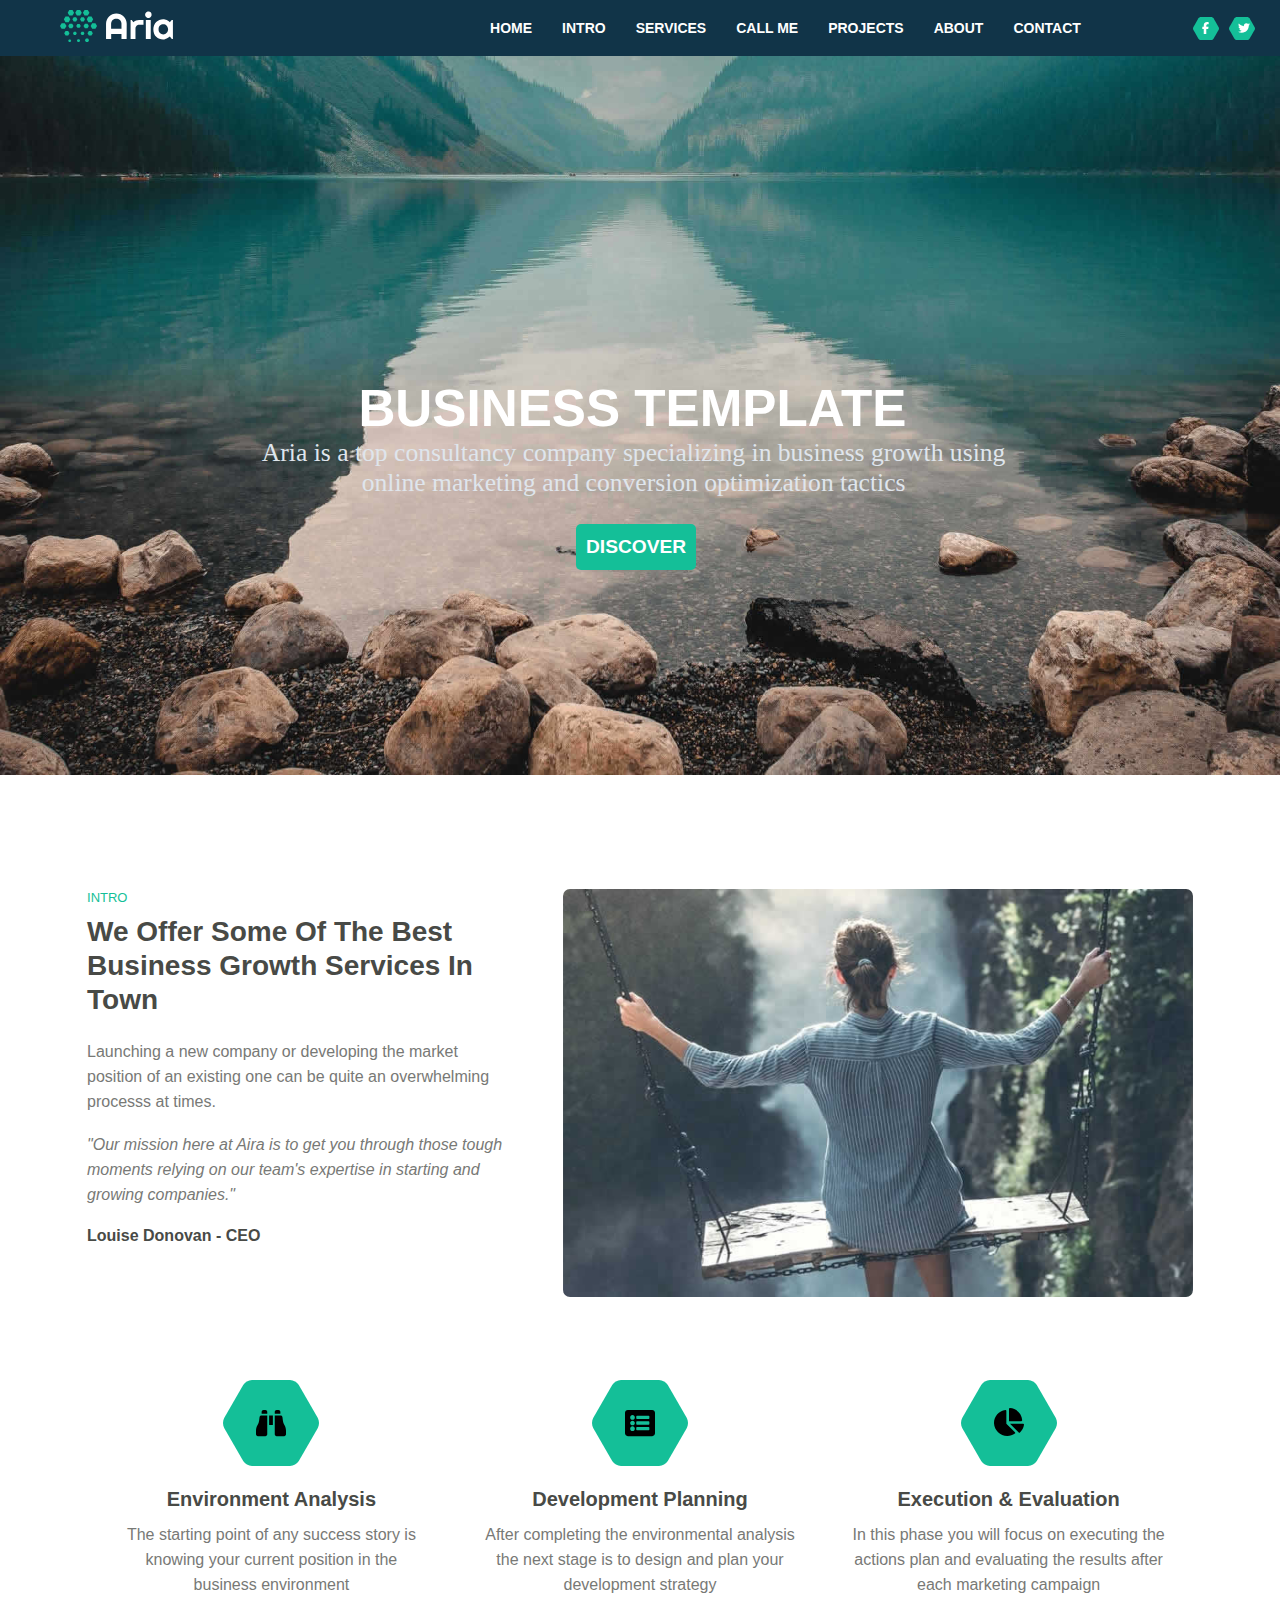
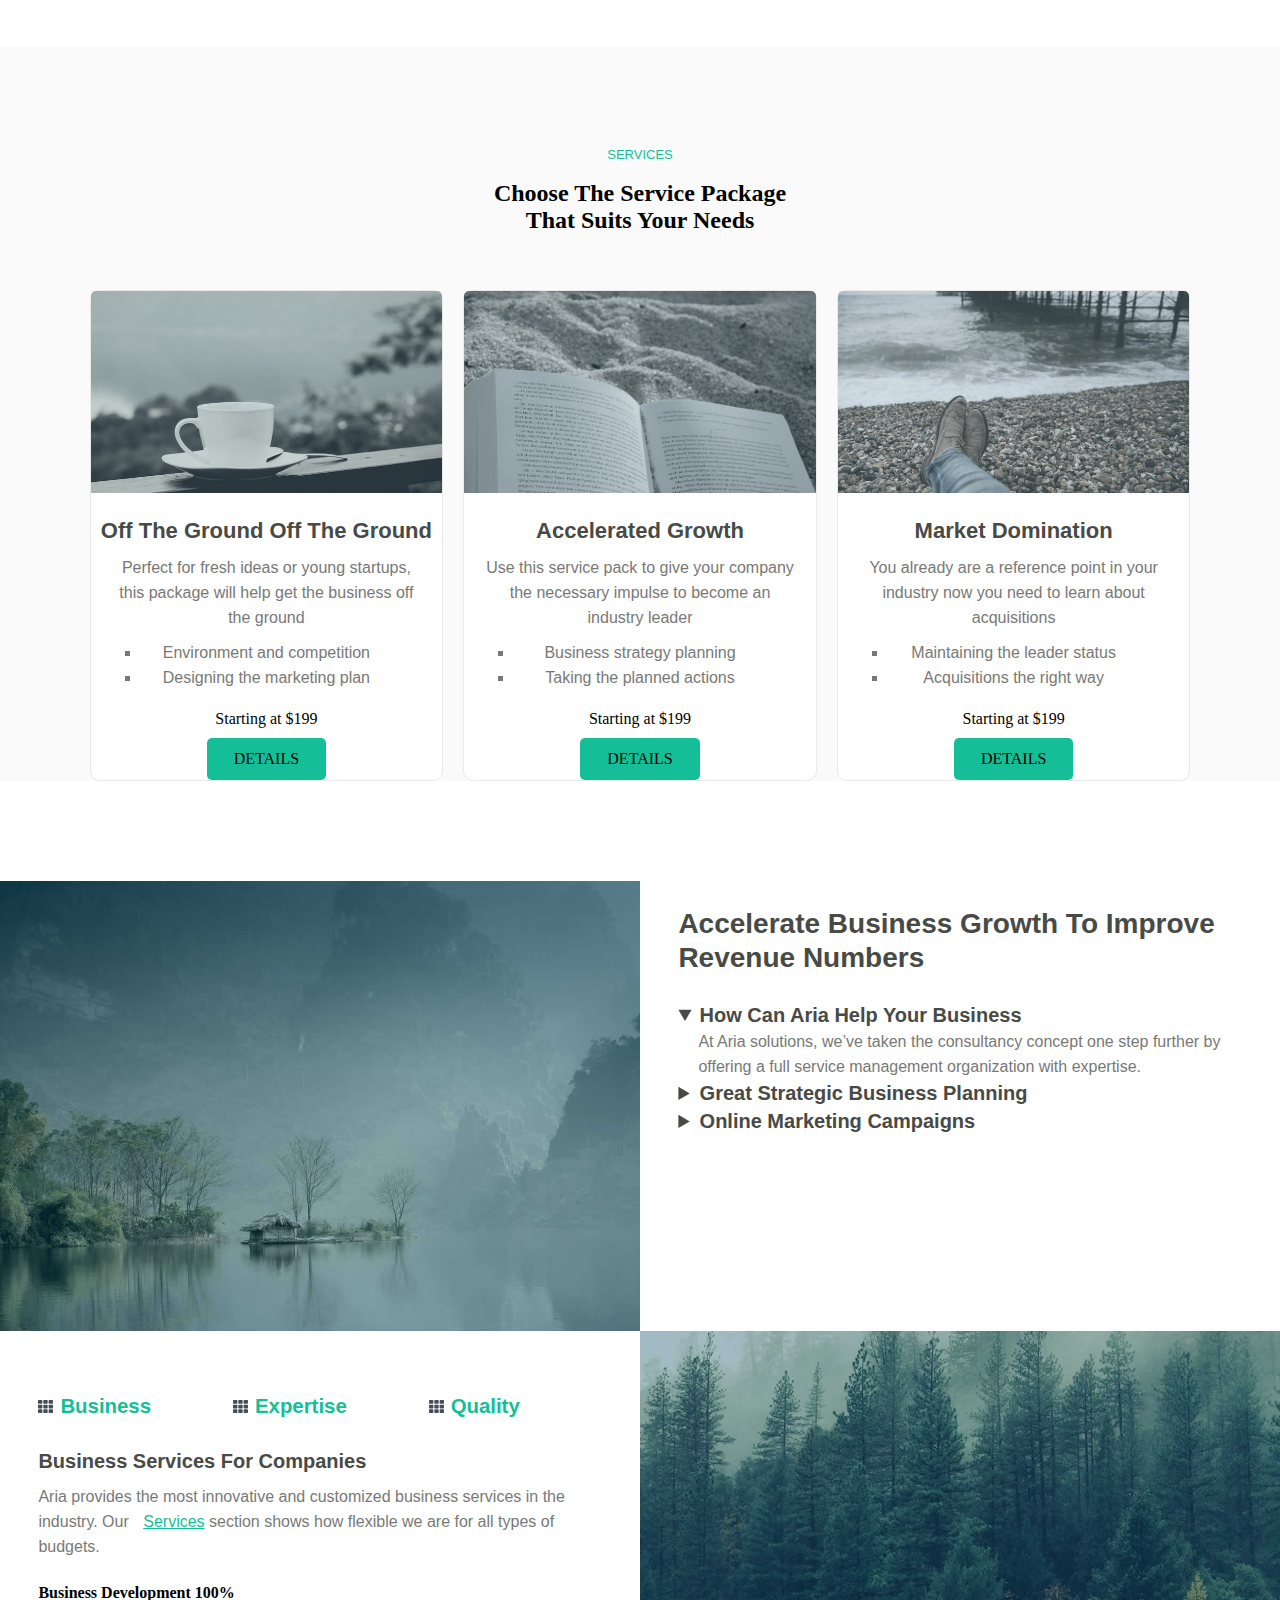
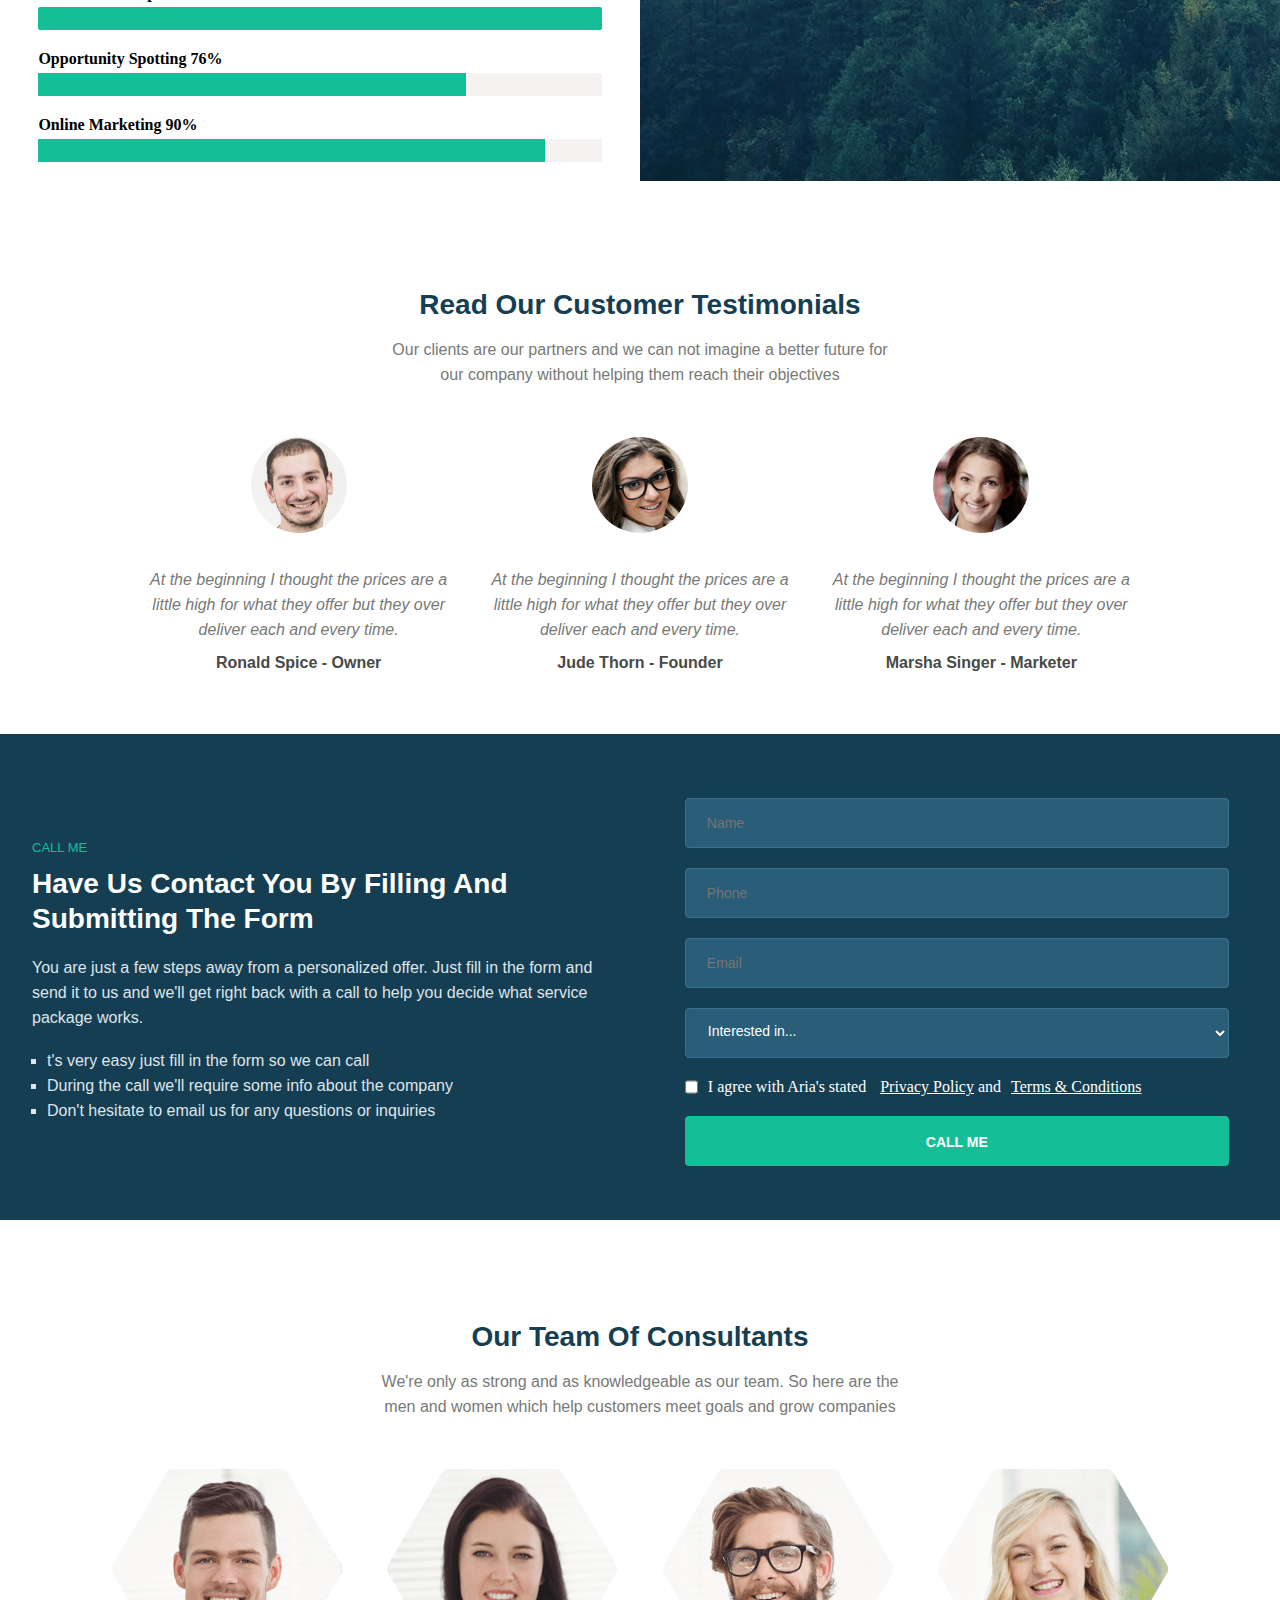
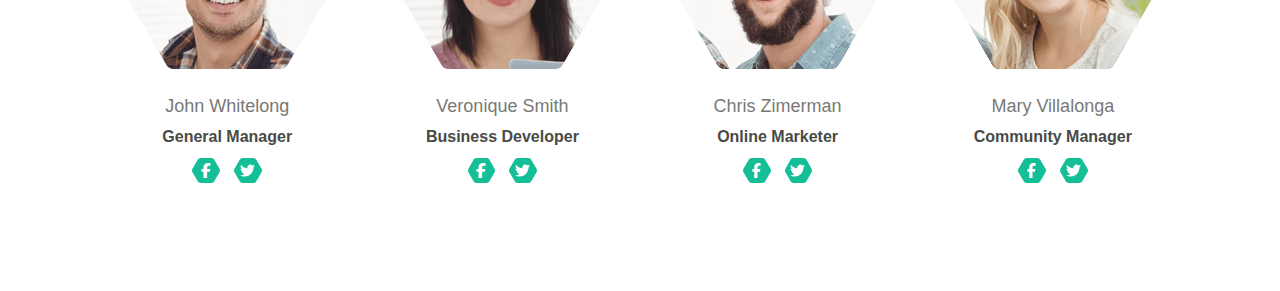
==== commit e1c00c6b: "Designed Team Section" ====
--- a/index.html
+++ b/index.html
@@ -10,6 +10,7 @@
 </head>
 
 <body>
+    <section>
     <header>
         <div class="logo-img">
             <img src="logo.svg" alt="" height="32">
@@ -287,5 +288,72 @@
         </div>
         <br><br><br>
     </div>
+    </section>
+    <!-- Team of Consultants-->
+    <div class="testimonials">
+        <div class="heading">
+            <h1>Our Team Of Consultants</h1>
+            <p>
+                We're only as strong and as knowledgeable as our team. So here are the men
+                and women which help customers meet goals and grow companies
+            </p>
+        </div>
+    </div>
+    <div class="team-container">
+        <div class="team-card">
+            <img src="team-1.png" alt="">
+            <div id="team-name">John Whitelong</div>
+            <div id="team-role">General Manager</div>
+            <img src="hexa.svg" alt="" height="25" id="img1">
+            <img src="facebook-f.svg" alt="" height="15" id="icon1">
+            <img src="hexa.svg" alt="" height="25" id="img2">
+            <img src="twitter.svg" alt="" height="15" id="icon2">
+        </div>
+        <div class="team-card">
+            <img src="team-2.png" alt="">
+            <div id="team-name">Veronique Smith</div>
+            <div id="team-role">Business Developer</div>
+            <img src="hexa.svg" alt="" height="25" id="img1">
+            <img src="facebook-f.svg" alt="" height="15" id="icon1">
+            <img src="hexa.svg" alt="" height="25" id="img2">
+            <img src="twitter.svg" alt="" height="15" id="icon2">
+        </div>
+        <div class="team-card">
+            <img src="team-3.png" alt="">
+            <div id="team-name">Chris Zimerman</div>
+            <div id="team-role">Online Marketer</div>
+            <img src="hexa.svg" alt="" height="25" id="img1">
+            <img src="facebook-f.svg" alt="" height="15" id="icon1">
+            <img src="hexa.svg" alt="" height="25" id="img2">
+            <img src="twitter.svg" alt="" height="15" id="icon2">
+        </div>
+        <div class="team-card">
+            <img src="team-4.png" alt="">
+            <div id="team-name">Mary Villalonga</div>
+            <div id="team-role">Community Manager</div>
+            <img src="hexa.svg" alt="" height="25" id="img1">
+            <img src="facebook-f.svg" alt="" height="15" id="icon1">
+            <img src="hexa.svg" alt="" height="25" id="img2">
+            <img src="twitter.svg" alt="" height="15" id="icon2">
+        </div>
+    </div>
+    <!-- <div class="projects">
+        <div class="show-all" id="#show">Show All</div>
+        <div class="design">Design</div>
+        <div class="dev">Development</div>
+    </div>
+    <div class="pro-det">
+        <summary id="show-det">
+            details of show all
+        </summary>
+        <summary id="des-det">
+            design details
+        </summary>
+        <summary id="dev-det">
+            development details
+        </summary>
+    </div> -->
+    
+    <br><br><br>
 </body>
 </html>--- a/style.css
+++ b/style.css
@@ -894,4 +894,101 @@
 }
 .right-content .button:hover{
     background-color: #153e52;
-}+}
+.projects{
+    display: flex;
+    justify-content: center;
+    background-color: gray;
+}
+.show-all{
+    height: 50px;
+    width: 100px;
+    margin: 10px;
+    background-color: yellowgreen;
+    padding: 15px;
+    cursor: pointer;
+}
+.design{
+    height: 50px;
+    width: 100px;
+    margin: 10px;
+    background-color: tomato;
+    padding: 15px;
+    cursor: pointer;
+}
+.dev{
+    height: 50px;
+    width: 100px;
+    margin: 10px;
+    background-color: #39728f;
+    padding: 10px;
+    cursor: pointer;
+}
+#des-det,#dev-det{
+    display: none;
+}
+#des-det:target{
+
+        display: block;
+
+}
+.team-container{
+    /* background-color: gray; */
+    display: flex;
+    margin-left: 7%;
+    margin-right: 7%;
+    /* height: 10px; */
+    flex-wrap: wrap;
+    text-align: center;
+}
+.team-card{
+    /* background-color: #14bf98; */
+    /* height: 320px; */
+    width: 230px;
+    flex-grow: 1;
+    text-align: center;
+    margin-bottom: 50px;
+}
+.team-card #img1{
+    margin-right: 10px;
+}
+.team-card #icon1{
+    /* margin-left: -23px; */
+    position: absolute;
+    margin-left: -33px;
+    margin-top: 5px;
+}
+.team-card #icon2{
+    /* margin-left: -23px; */
+    position: absolute;
+    margin-left: -22px;
+    margin-top: 5px;
+}
+.team-card #team-name{
+    font-weight: 400;
+    font-size: 1.125rem;
+    line-height: 1.625rem;
+    font-family: "Open Sans", sans-serif;
+    color: #787976;
+    margin-top: 20px;
+    margin-bottom: 7px;
+}
+.team-card #team-role{
+    color: #484a46;
+    font-weight: 700;
+    font-size: 1rem;
+    line-height: 1.375rem;
+    font-family: Montserrat, sans-serif;
+    margin-bottom: 10px;
+}
+
+/* #seeMore {
+    display: none;
+  }
+
+  #seeMore:target {
+    display: block;
+  }
+  #hide:target{
+    display: none;
+  } */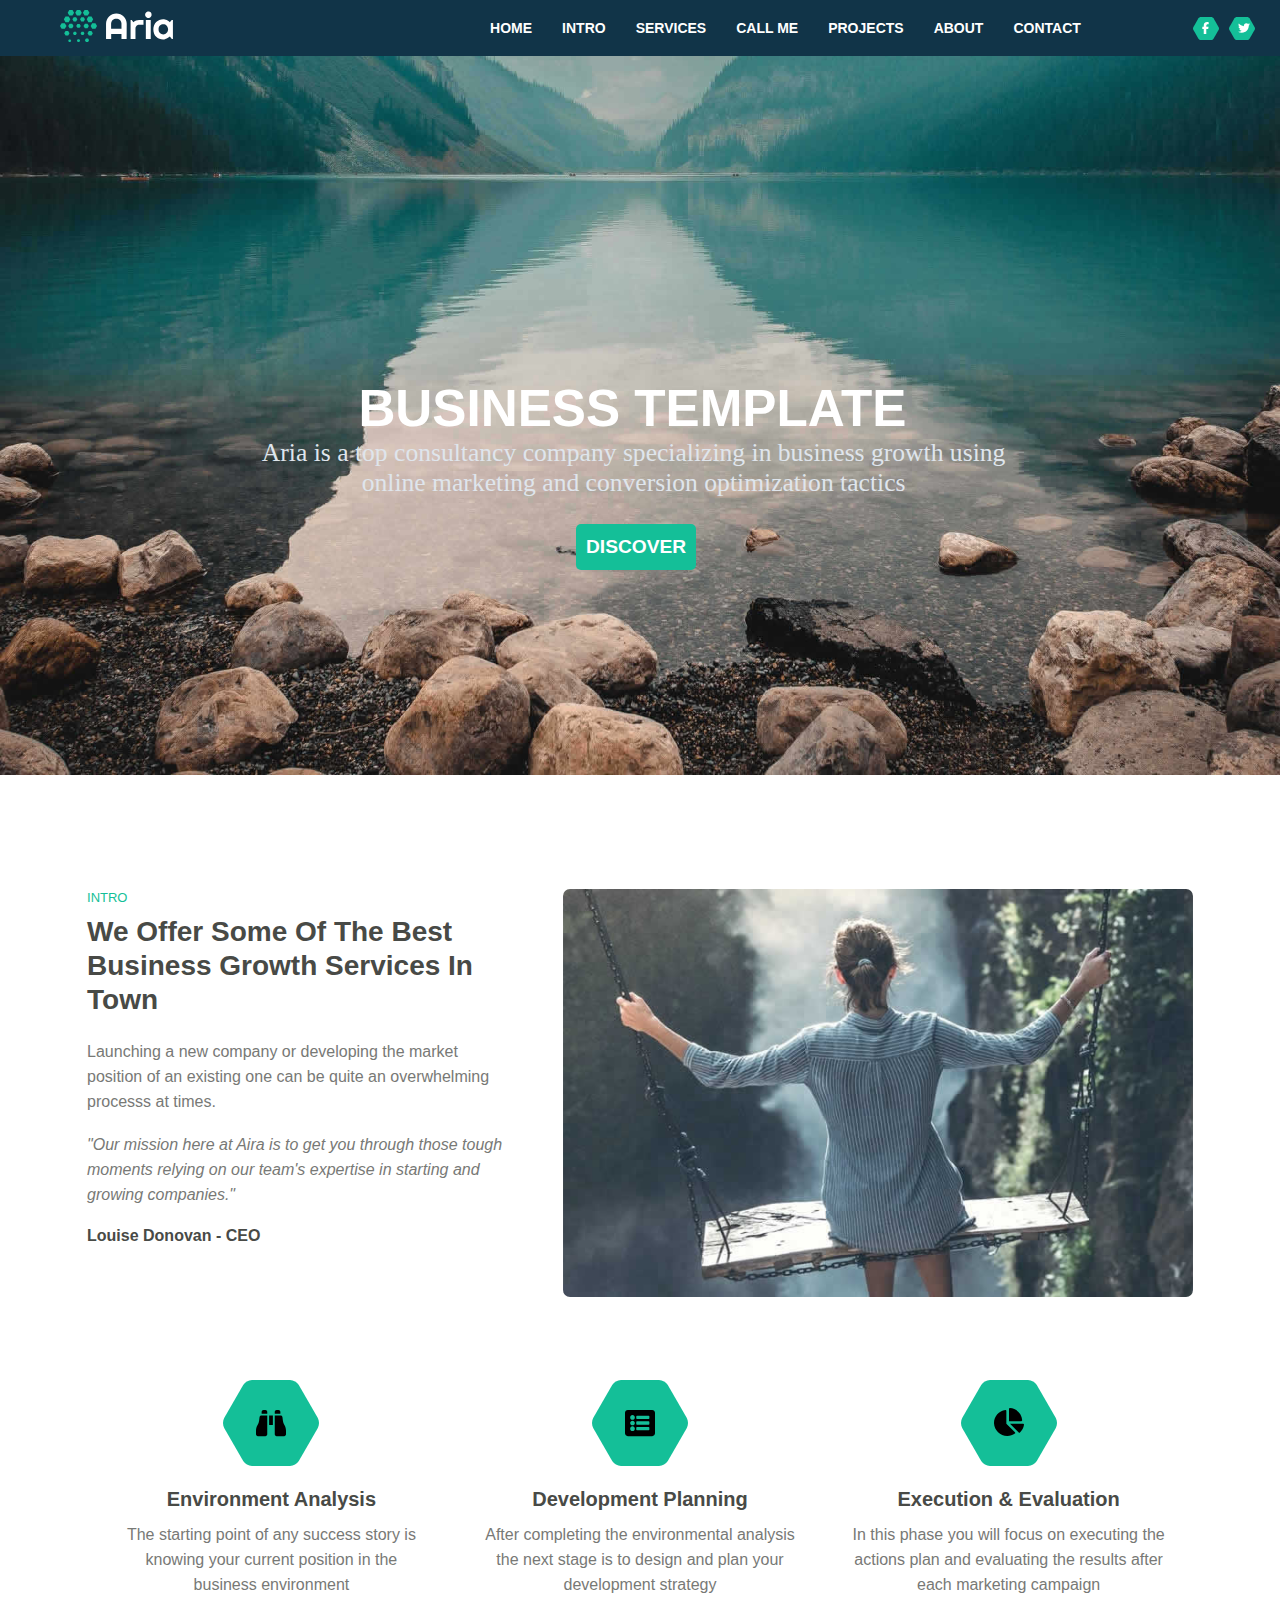
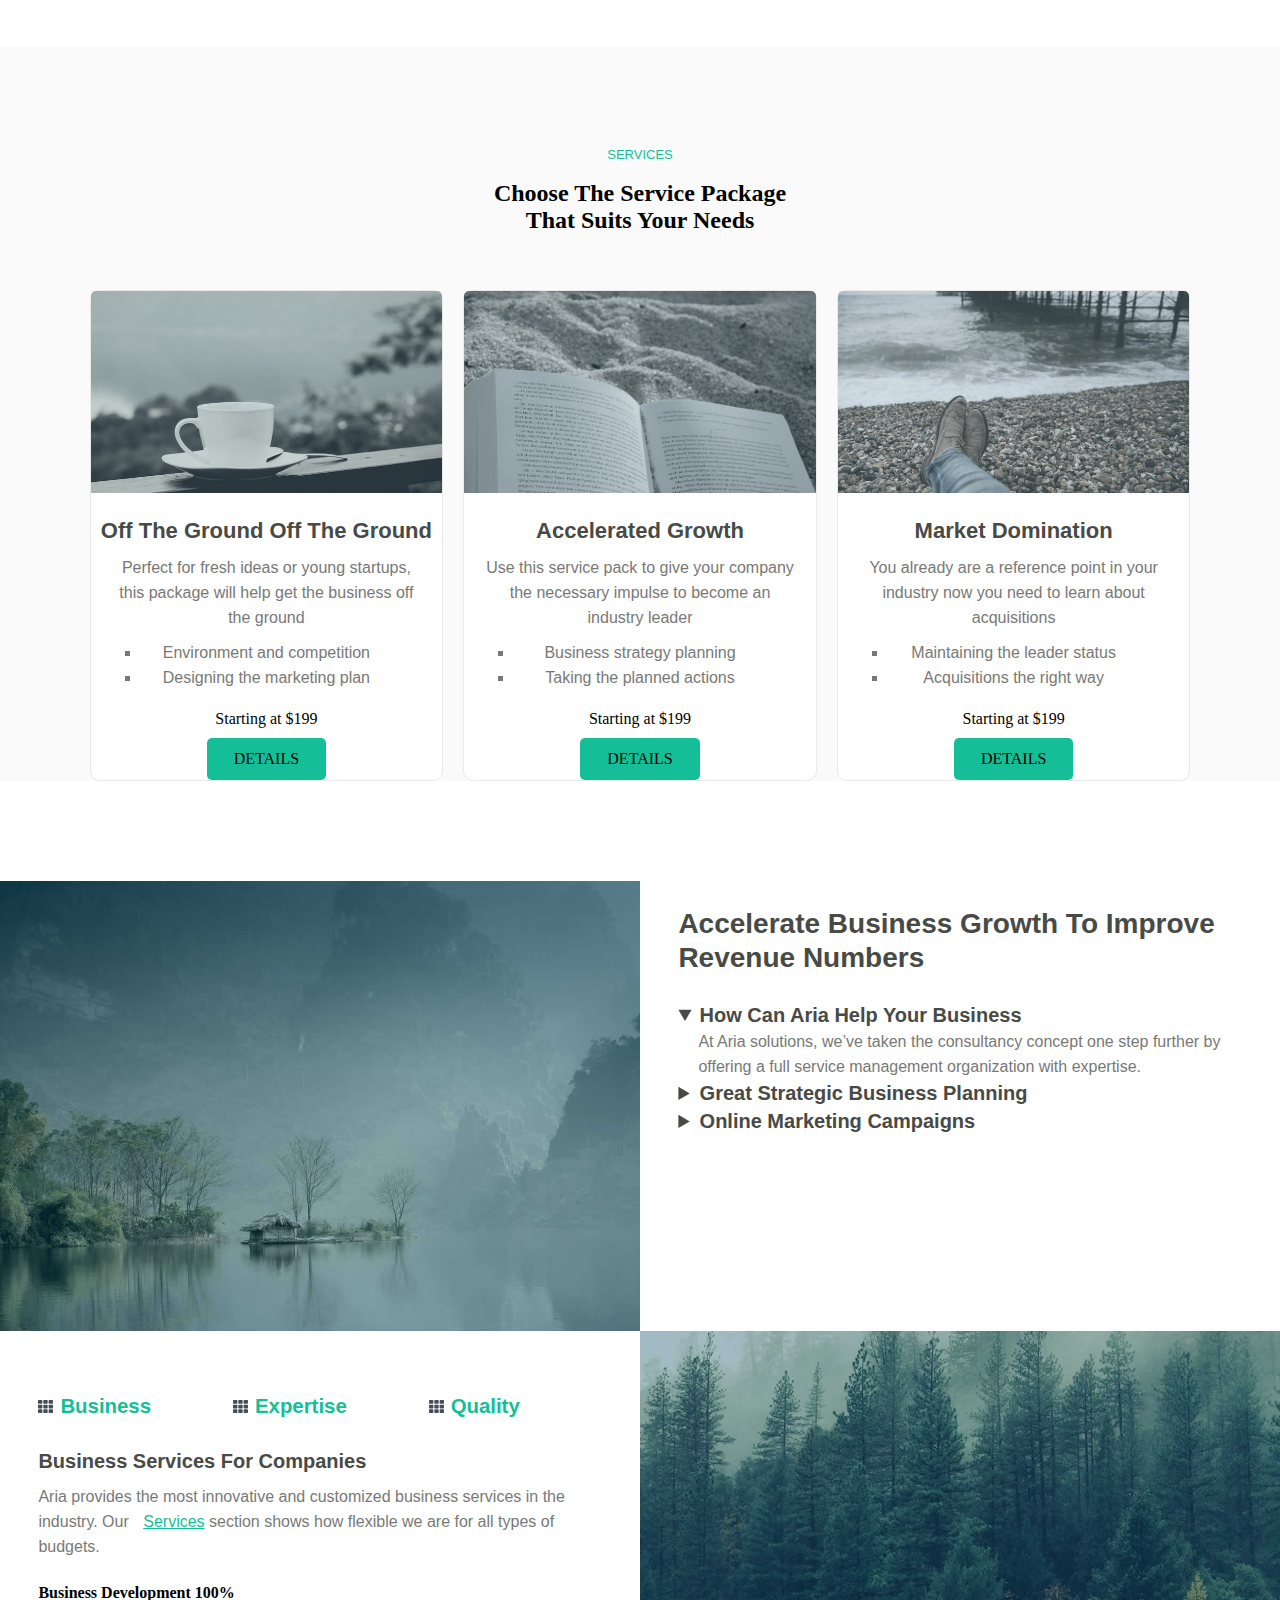
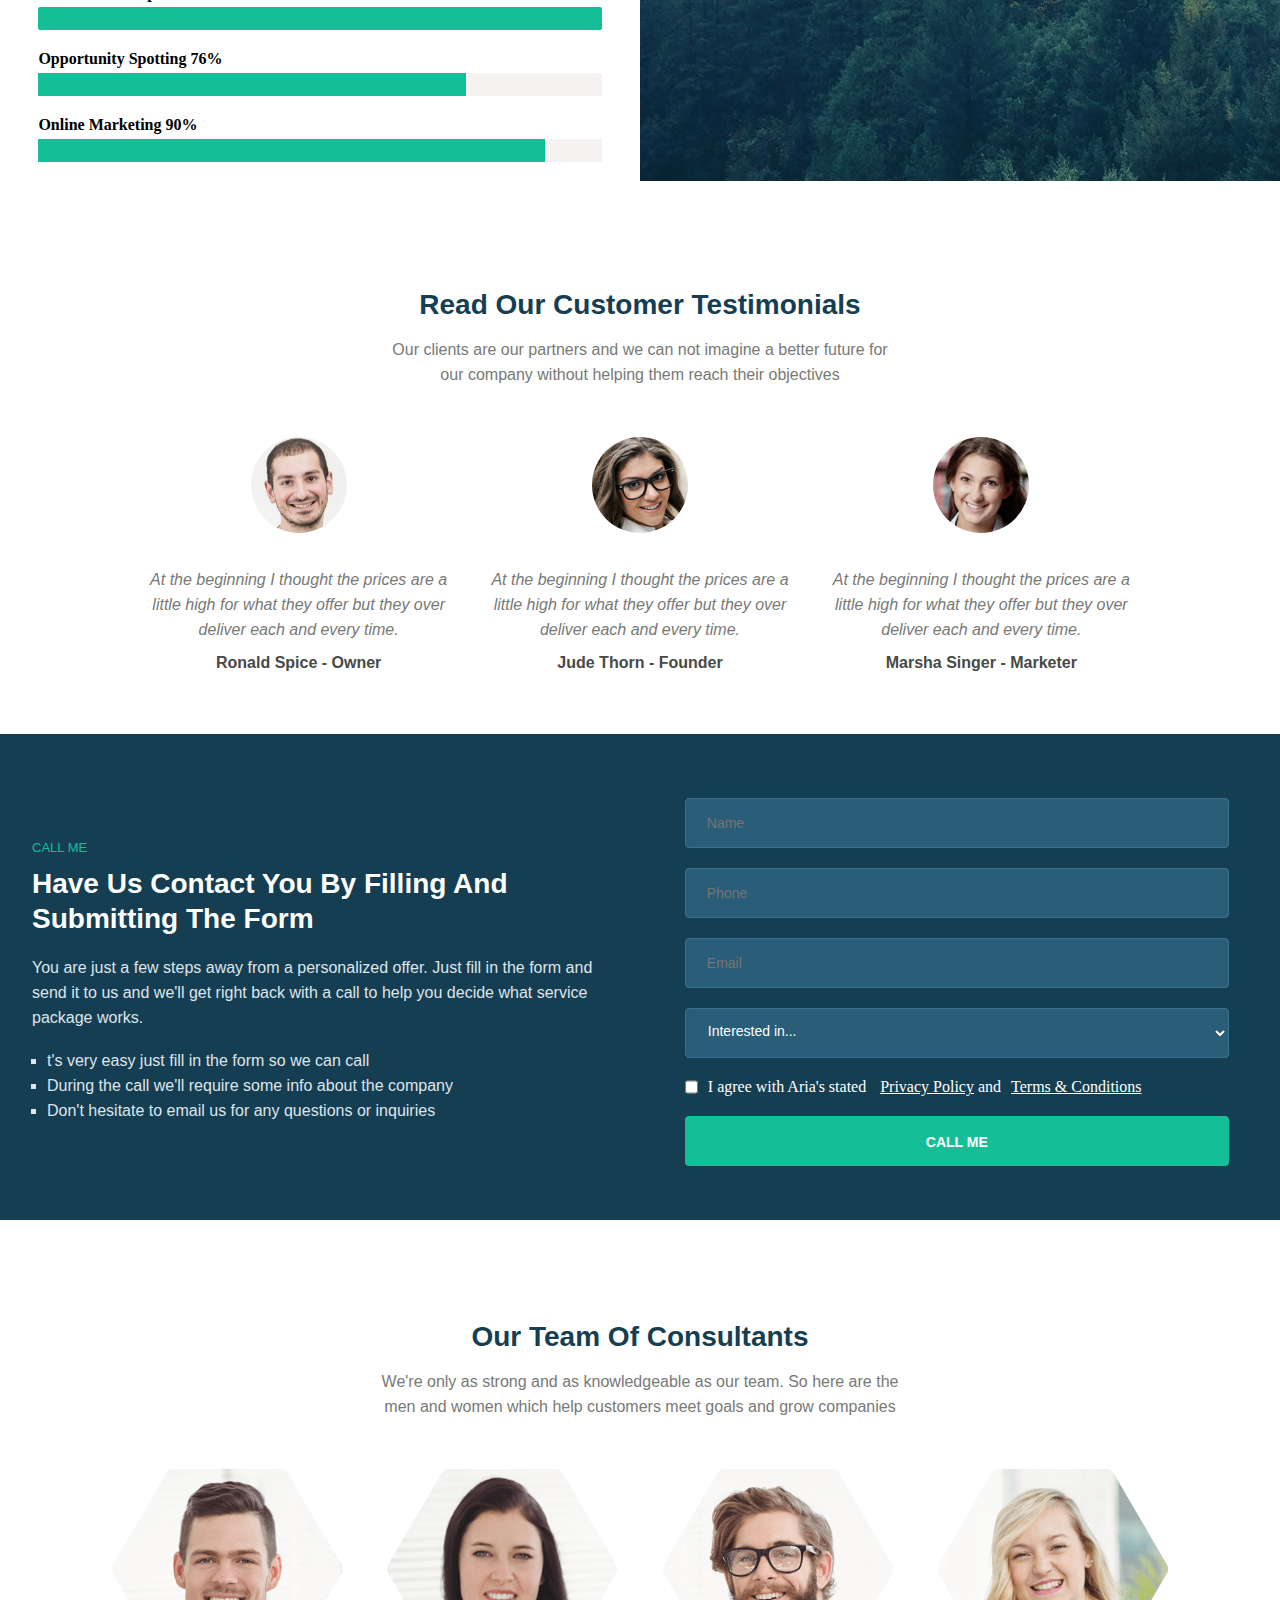
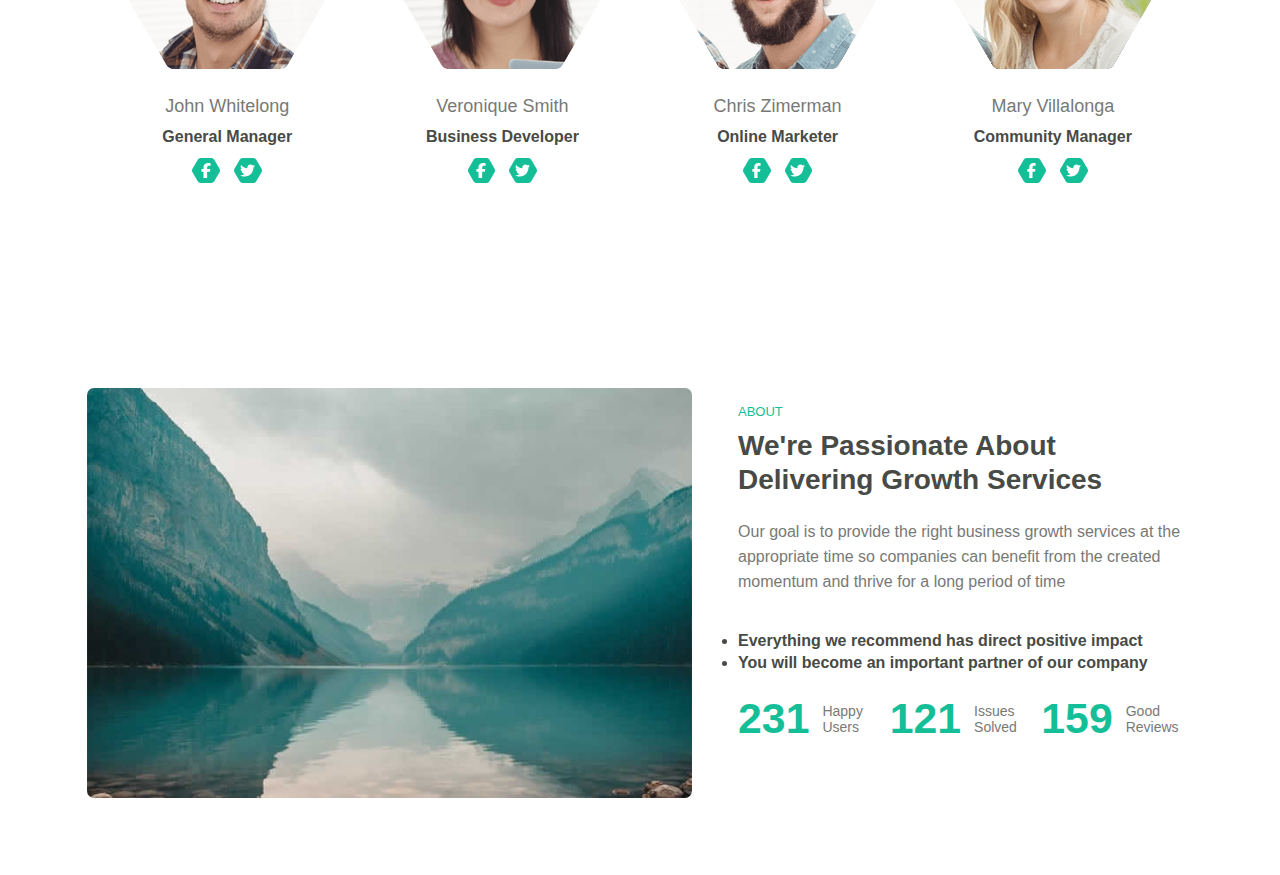
==== commit aa13afe3: "Designed About Section" ====
--- a/index.html
+++ b/index.html
@@ -337,6 +337,48 @@
             <img src="twitter.svg" alt="" height="15" id="icon2">
         </div>
     </div>
+    <!-- About Section -->
+    <div class="about-container">
+        <img src="about-pic.jpg" alt="" width="550" class="about-pic">
+        <div class="about-box">
+            <p style="color: #14bf98;margin-bottom: 0.5rem;font-weight: 500;font-size: 0.8125rem;line-height: 1.125rem;
+            font-family: Montserrat, sans-serif;">
+                ABOUT
+            </p>
+            <h2 style="margin-bottom: 1.375rem;color: #484a46;font-weight: 700;font-size: 1.75rem;line-height: 2.125rem;
+            font-family: Montserrat, sans-serif;">
+                We're Passionate About Delivering Growth Services
+            </h2>
+            <p style="color: #787976;font-weight: 400;font-size: 1rem;line-height: 1.5625rem;font-family: Open Sans, sans-serif;">
+                Our goal is to provide the right business growth services at the appropriate
+                time so companies can benefit from the created momentum and thrive for a long period of time
+            </p>
+            <br />
+            <br />
+            <div style="color: #484a46;font-weight: 700;font-size: 1rem;line-height: 1.375rem;font-family: Montserrat, sans-serif;
+            display: block;">
+                <ul>
+                    <li>Everything we recommend has direct positive impact</li>
+                    <li>You will become an important partner of our company</li>
+                </ul>
+            </div>
+            <div class="numbers">
+                <div class="box1">
+                    <div id="no">231</div>
+                    <div id="text">Happy <br>Users</div>
+                </div>
+                <div class="box2">
+                    <div id="no">121</div>
+                    <div id="text">Issues <br>Solved</div>
+                </div>
+                <div class="box3">
+                    <div id="no">159</div>
+                    <div id="text">Good <br>Reviews</div>
+                </div>
+            </div>
+        </div>
+        
+    </div>
     <!-- <div class="projects">
         <div class="show-all" id="#show">Show All</div>
         <div class="design">Design</div>
--- a/style.css
+++ b/style.css
@@ -932,6 +932,7 @@
         display: block;
 
 }
+/* Team of Consultants */
 .team-container{
     /* background-color: gray; */
     display: flex;
@@ -981,7 +982,91 @@
     font-family: Montserrat, sans-serif;
     margin-bottom: 10px;
 }
-
+/* .about-container{
+    background-color: gray;
+    display: flex;
+    flex-wrap: wrap;
+}
+.left-card{
+    background-color: #14bf98;
+    width: 450px;
+    height: 100px;
+    flex-grow: 1;
+}
+.right-card{
+    background-color: tomato;
+    width: 450px;
+    flex-grow: 1;
+    height: 100px;
+} */
+/* About Section */
+.about-container{
+    display: flex;
+    flex-wrap: wrap;
+    /* background-color: aqua; */
+    margin: 0px 5%;
+    /* flex-grow: 2; */
+    padding-top: 10%;
+}
+.about-box{
+    /* background-color:olive; */
+    width: 400px;
+    /* height: 400px; */
+    flex-grow: 1;
+    padding: 2%;
+    margin-top: 15px;
+}
+.about-pic{
+    padding: 2%;
+    flex-grow: 1;
+    min-inline-size: 0%;
+    border-radius: 30px;
+}
+.numbers{
+    /* background-color: gray; */
+    /* height: 50px; */
+    width: 100%;
+    max-width: 600px;
+    display: flex;
+    margin-top: 20px;
+    flex-wrap: wrap;
+}
+.numbers .box1{
+    width: 120px;
+    display: flex;
+    /* background-color: red; */
+    flex-grow: 1;
+}
+.numbers .box2{
+    width: 120px;
+    display: flex;
+    /* background-color: pink; */
+    flex-grow: 1;
+}
+.numbers .box3{
+    width: 120px;
+    display: flex;
+    /* background-color: green; */
+    flex-grow: 1;
+}
+.numbers #no{
+    color: #14bf98;
+    font-weight: 700;
+    font-size: 2.675rem;
+    /* line-height: 3.25rem; */
+    font-family: Montserrat, sans-serif;
+    margin-right: 5px;
+} 
+.numbers #text{
+    font-weight: 400;
+    margin-left: 0.5rem;
+    margin-right: 1rem;
+    margin-top: 9px;
+    font-size: 0.875rem;
+    line-height: 1rem;
+    font-family: "Open Sans", sans-serif;
+    color: #787976;
+}
 /* #seeMore {
     display: none;
   }
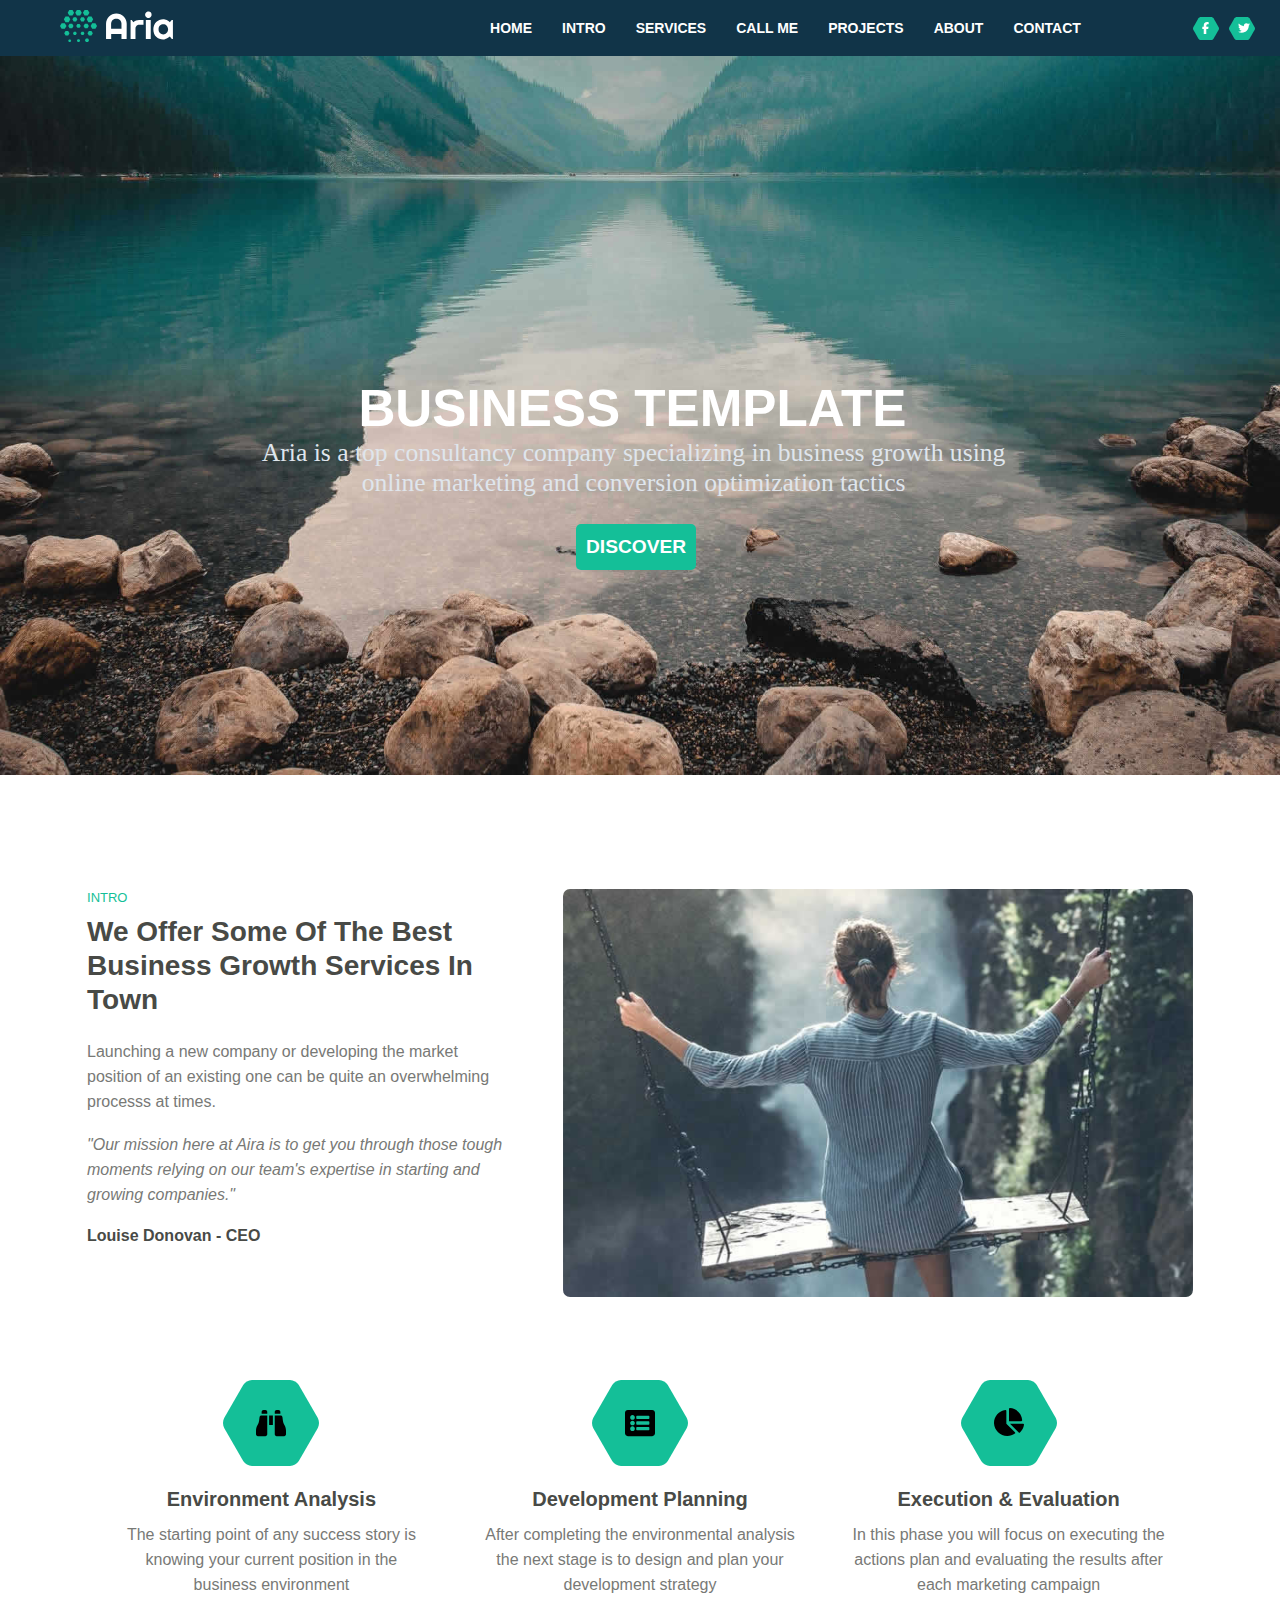
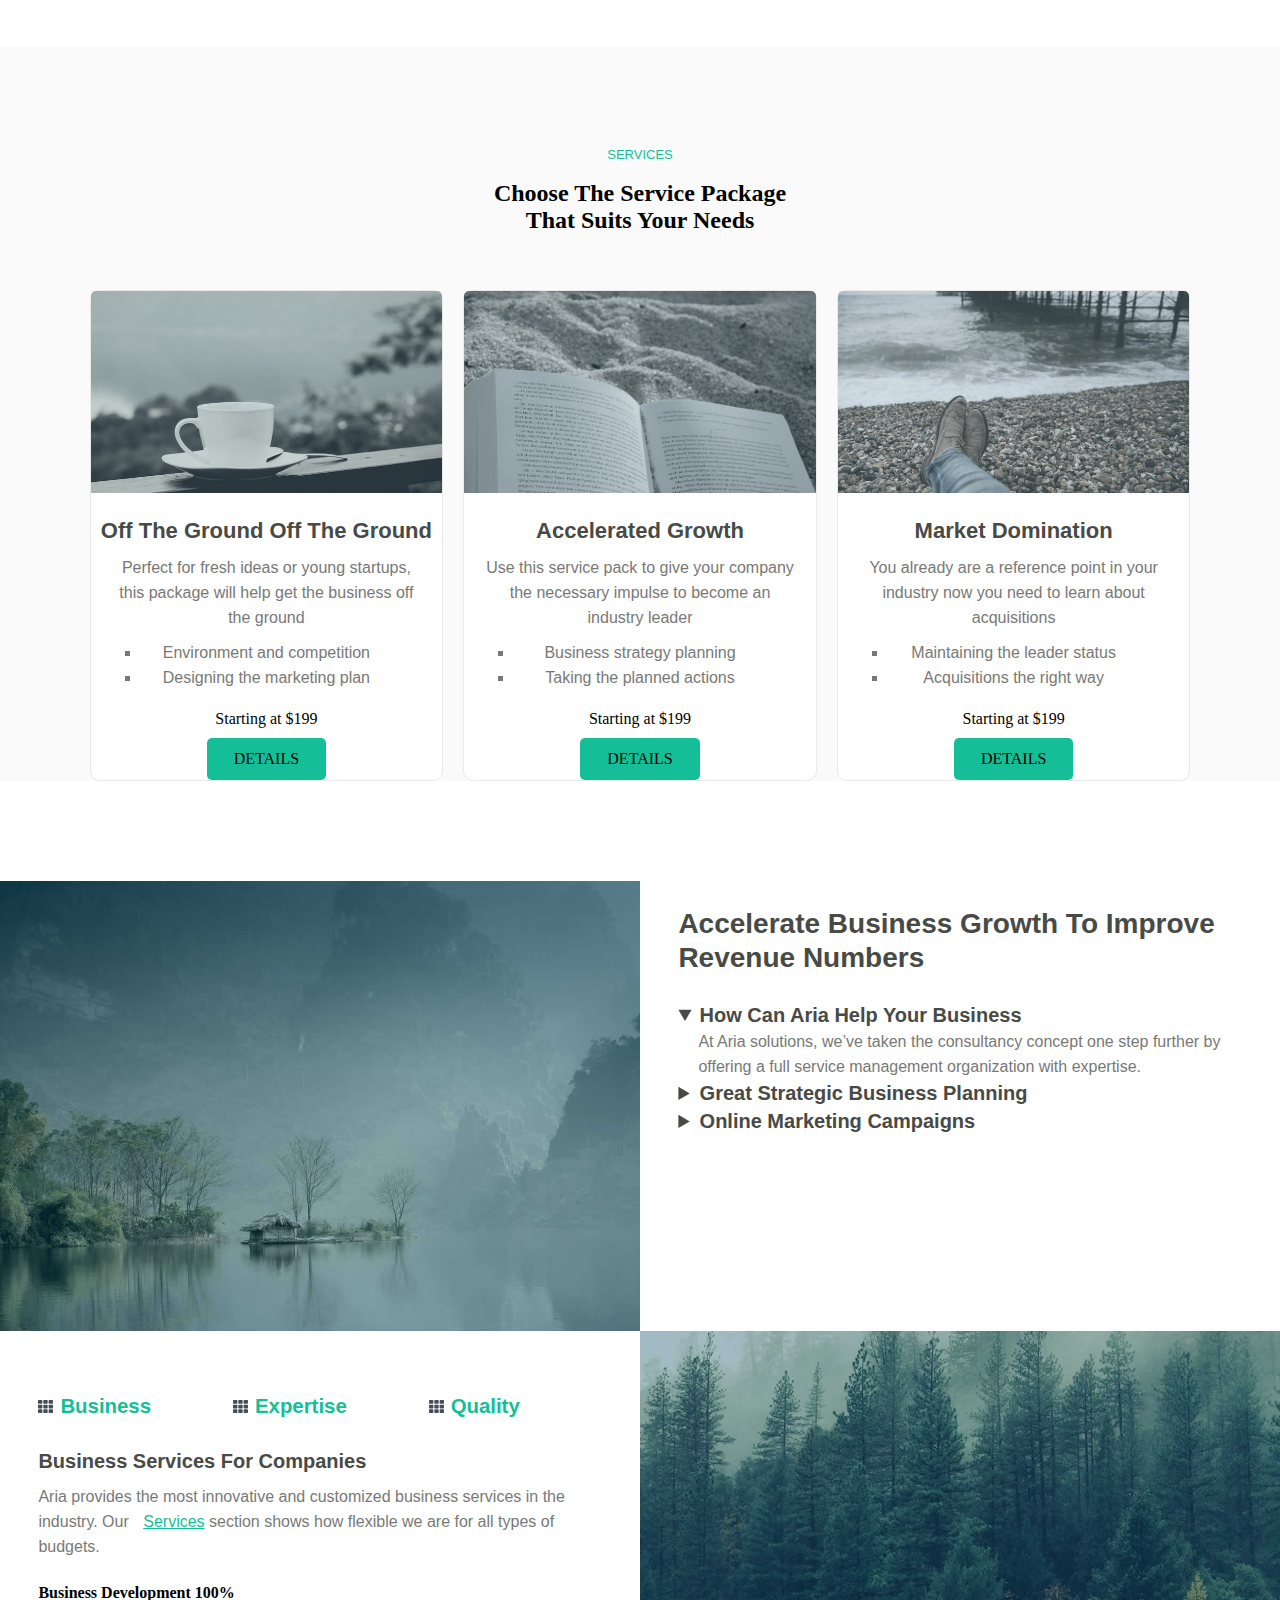
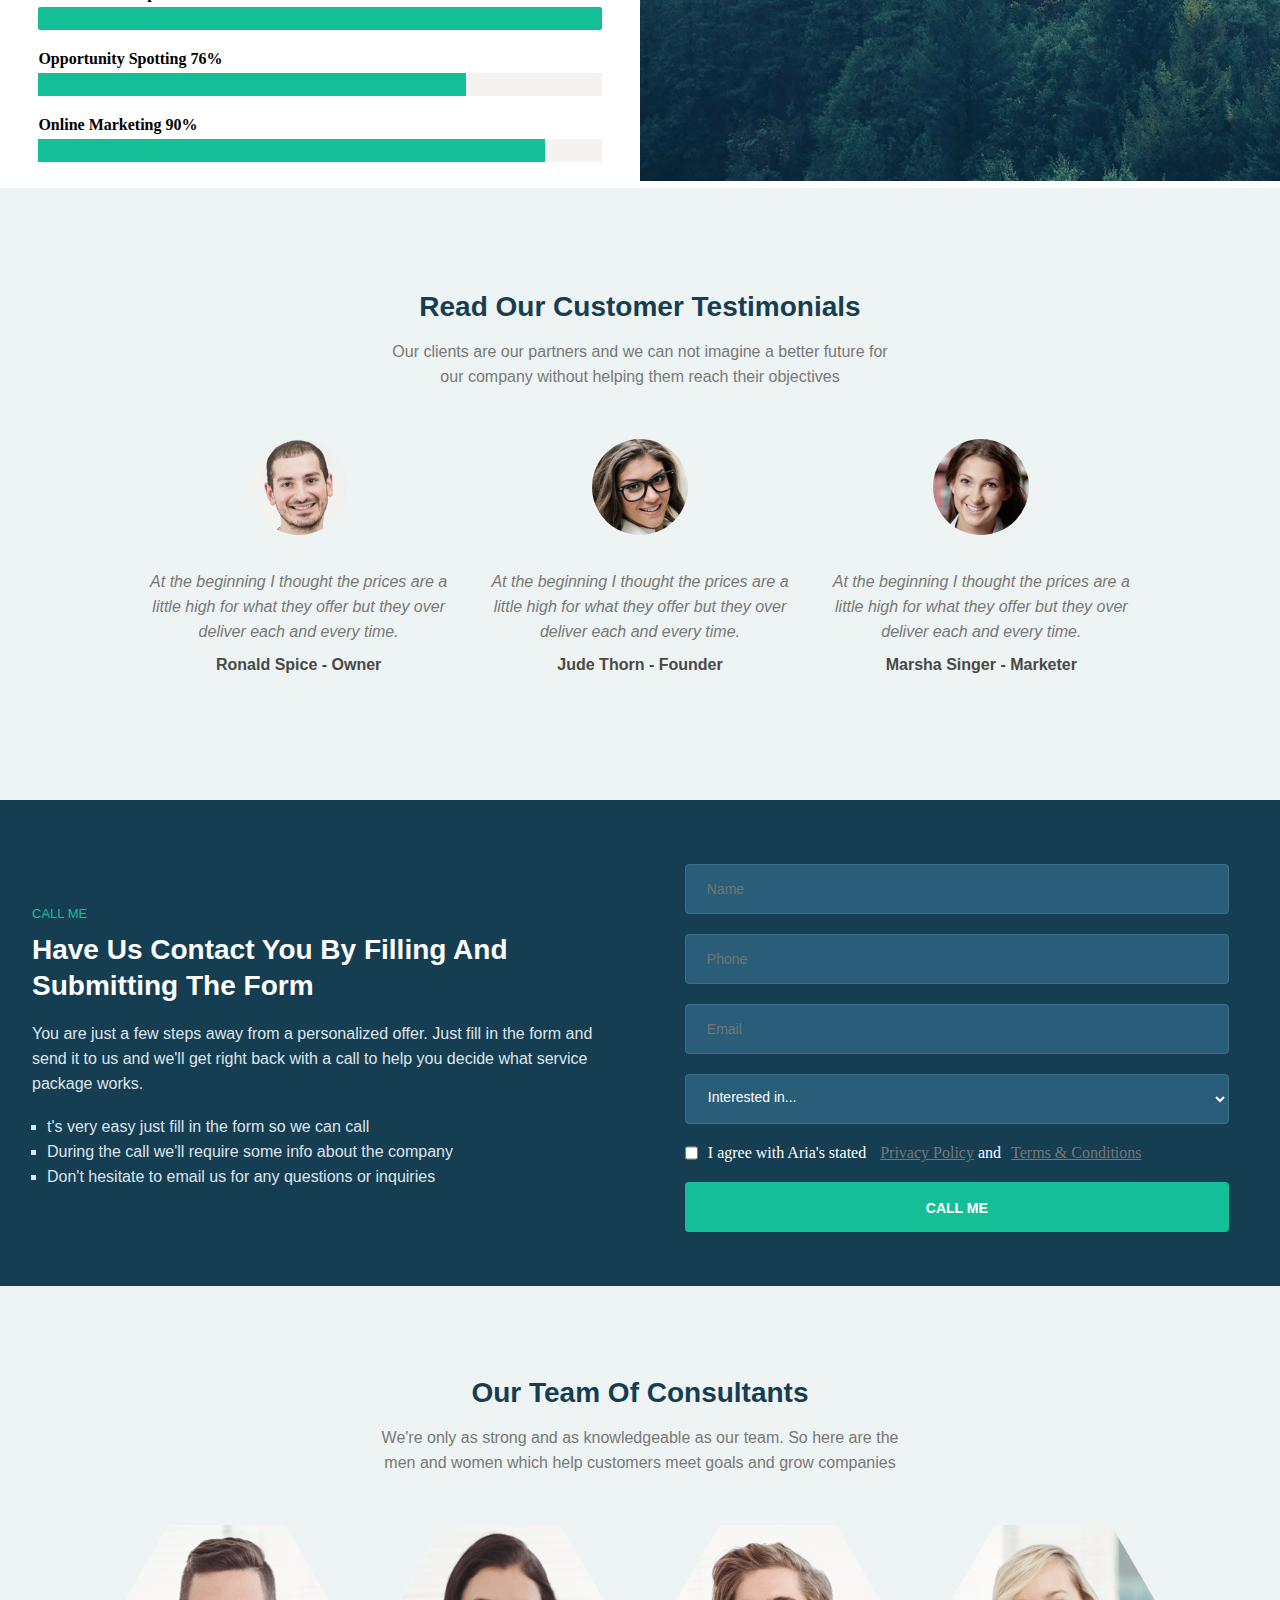
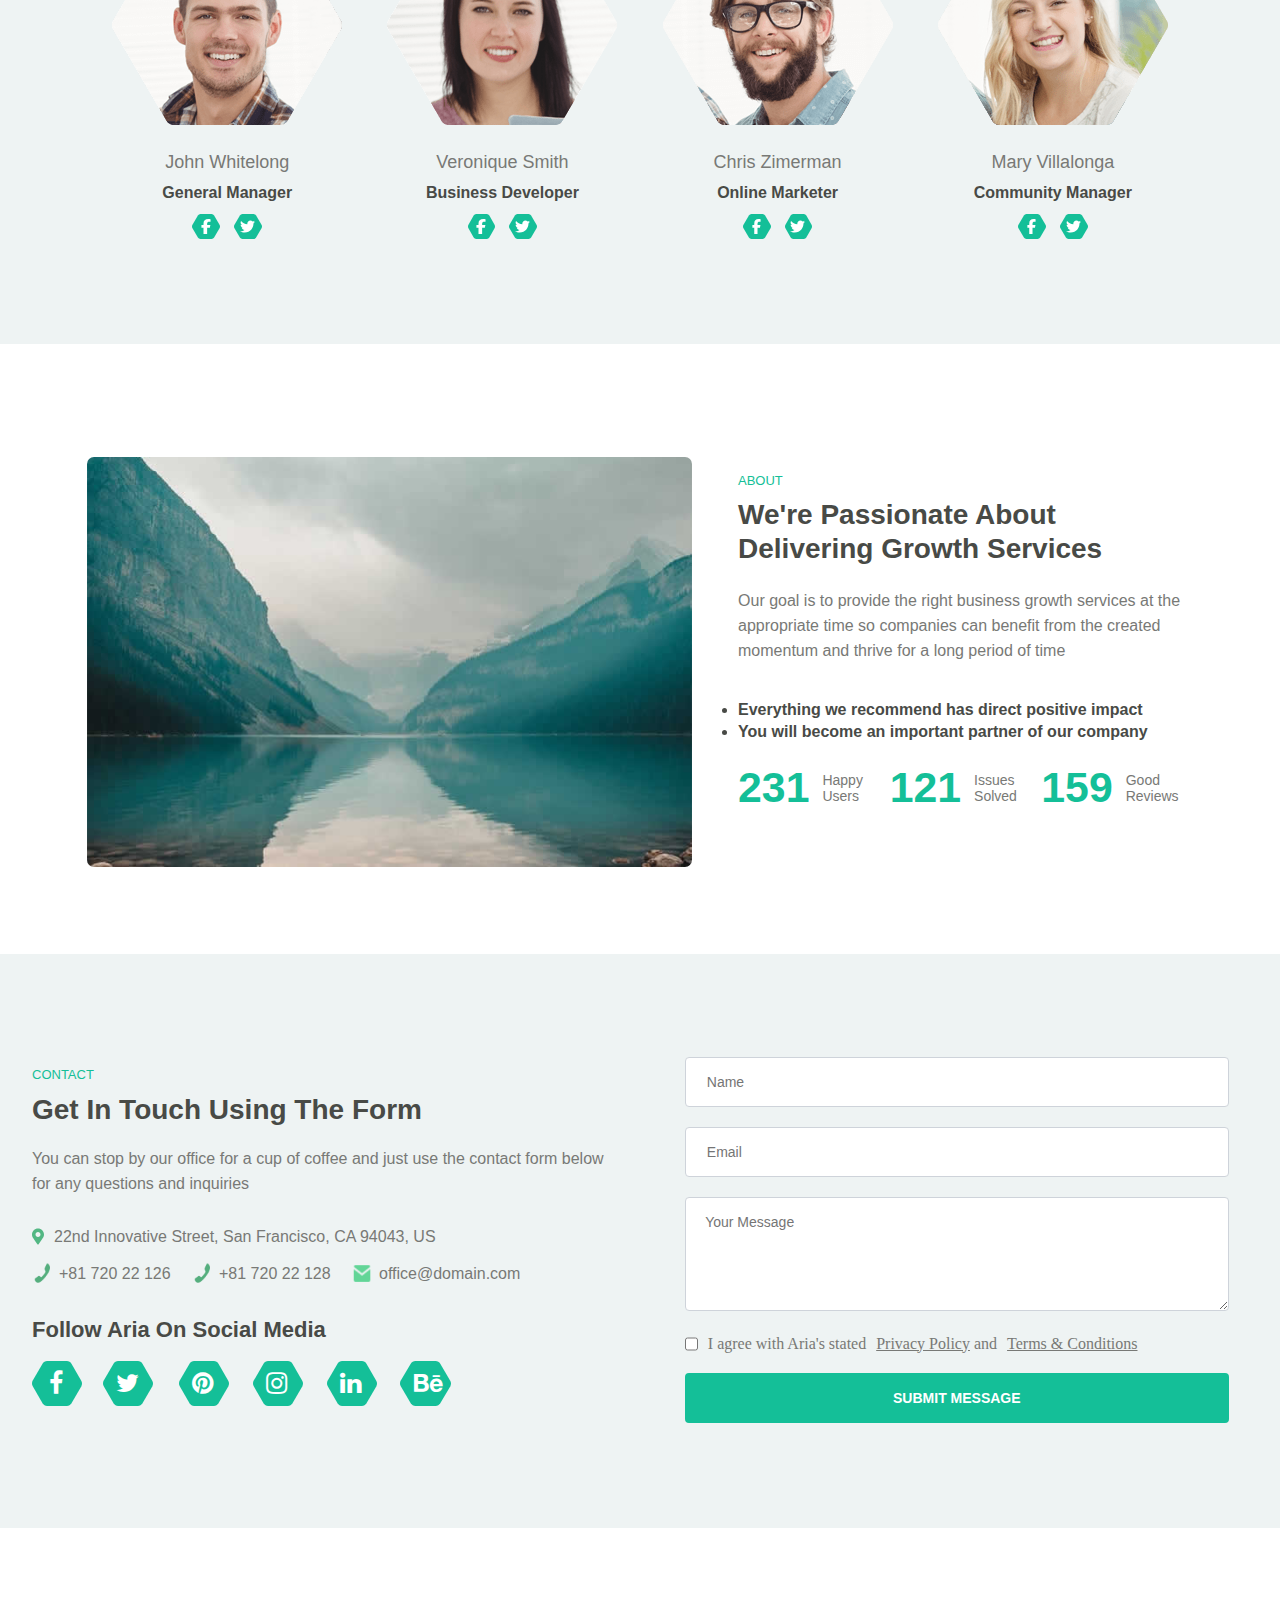
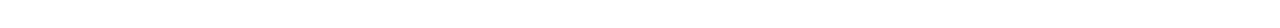
==== commit c5768ac0: "Designed Contact Section" ====
--- a/index.html
+++ b/index.html
@@ -211,41 +211,44 @@
         </div>
     </div>
     <!-- Testimonials -->
-    <div class="testimonials">
-        <div class="heading">
-            <h1>Read Our Customer Testimonials</h1>
-            <p>
-                Our clients are our partners and we can not imagine a better future for our company 
-                without helping them reach their objectives
-            </p>
-        </div>
-    </div>
-    <div class="testimonial-cards">
-        <div class="card1">
-            <img src="testimonial-1.jpg" alt="">
-            <p>
-                At the beginning I thought the prices are a little high for what they offer but
-                they over deliver each and every time.
-            </p>
-            <p id="auther">Ronald Spice - Owner</p>
-        </div>
-        <div class="card2">
-            <img src="testimonial-2.jpg" alt="">
-            <p>
-                At the beginning I thought the prices are a little high for what they offer but
-                they over deliver each and every time.
-            </p>
-            <p id="auther">Jude Thorn - Founder</p>
-        </div>
-        <div class="card3">
-            <img src="testimonial-3.jpg" alt="">
-            <p>
-                At the beginning I thought the prices are a little high for what they offer but
-                they over deliver each and every time.
-            </p>
-            <p id="auther">Marsha Singer - Marketer</p>
-        </div>
-    </div>
+    <div class="testimonial-main-container">
+        <div class="testimonials">
+            <div class="heading">
+                <h1>Read Our Customer Testimonials</h1>
+                <p>
+                    Our clients are our partners and we can not imagine a better future for our company 
+                    without helping them reach their objectives
+                </p>
+            </div>
+        </div>
+        <div class="testimonial-cards">
+            <div class="card1">
+                <img src="testimonial-1.jpg" alt="">
+                <p>
+                    At the beginning I thought the prices are a little high for what they offer but
+                    they over deliver each and every time.
+                </p>
+                <p id="auther">Ronald Spice - Owner</p>
+            </div>
+            <div class="card2">
+                <img src="testimonial-2.jpg" alt="">
+                <p>
+                    At the beginning I thought the prices are a little high for what they offer but
+                    they over deliver each and every time.
+                </p>
+                <p id="auther">Jude Thorn - Founder</p>
+            </div>
+            <div class="card3">
+                <img src="testimonial-3.jpg" alt="">
+                <p>
+                    At the beginning I thought the prices are a little high for what they offer but
+                    they over deliver each and every time.
+                </p>
+                <p id="auther">Marsha Singer - Marketer</p>
+            </div>
+        </div>
+    </div>
+    
     <!-- Call Me Section -->
     <div class="call-me">
         <div class="left-container">
@@ -290,51 +293,53 @@
     </div>
     </section>
     <!-- Team of Consultants-->
-    <div class="testimonials">
-        <div class="heading">
-            <h1>Our Team Of Consultants</h1>
-            <p>
-                We're only as strong and as knowledgeable as our team. So here are the men
-                and women which help customers meet goals and grow companies
-            </p>
-        </div>
-    </div>
-    <div class="team-container">
-        <div class="team-card">
-            <img src="team-1.png" alt="">
-            <div id="team-name">John Whitelong</div>
-            <div id="team-role">General Manager</div>
-            <img src="hexa.svg" alt="" height="25" id="img1">
-            <img src="facebook-f.svg" alt="" height="15" id="icon1">
-            <img src="hexa.svg" alt="" height="25" id="img2">
-            <img src="twitter.svg" alt="" height="15" id="icon2">
-        </div>
-        <div class="team-card">
-            <img src="team-2.png" alt="">
-            <div id="team-name">Veronique Smith</div>
-            <div id="team-role">Business Developer</div>
-            <img src="hexa.svg" alt="" height="25" id="img1">
-            <img src="facebook-f.svg" alt="" height="15" id="icon1">
-            <img src="hexa.svg" alt="" height="25" id="img2">
-            <img src="twitter.svg" alt="" height="15" id="icon2">
-        </div>
-        <div class="team-card">
-            <img src="team-3.png" alt="">
-            <div id="team-name">Chris Zimerman</div>
-            <div id="team-role">Online Marketer</div>
-            <img src="hexa.svg" alt="" height="25" id="img1">
-            <img src="facebook-f.svg" alt="" height="15" id="icon1">
-            <img src="hexa.svg" alt="" height="25" id="img2">
-            <img src="twitter.svg" alt="" height="15" id="icon2">
-        </div>
-        <div class="team-card">
-            <img src="team-4.png" alt="">
-            <div id="team-name">Mary Villalonga</div>
-            <div id="team-role">Community Manager</div>
-            <img src="hexa.svg" alt="" height="25" id="img1">
-            <img src="facebook-f.svg" alt="" height="15" id="icon1">
-            <img src="hexa.svg" alt="" height="25" id="img2">
-            <img src="twitter.svg" alt="" height="15" id="icon2">
+    <div class="consultants-main-container">
+        <div class="testimonials">
+            <div class="heading">
+                <h1>Our Team Of Consultants</h1>
+                <p>
+                    We're only as strong and as knowledgeable as our team. So here are the men
+                    and women which help customers meet goals and grow companies
+                </p>
+            </div>
+        </div>
+        <div class="team-container">
+            <div class="team-card">
+                <img src="team-1.png" alt="">
+                <div id="team-name">John Whitelong</div>
+                <div id="team-role">General Manager</div>
+                <img src="hexa.svg" alt="" height="25" id="img1">
+                <img src="facebook-f.svg" alt="" height="15" id="icon1">
+                <img src="hexa.svg" alt="" height="25" id="img2">
+                <img src="twitter.svg" alt="" height="15" id="icon2">
+            </div>
+            <div class="team-card">
+                <img src="team-2.png" alt="">
+                <div id="team-name">Veronique Smith</div>
+                <div id="team-role">Business Developer</div>
+                <img src="hexa.svg" alt="" height="25" id="img1">
+                <img src="facebook-f.svg" alt="" height="15" id="icon1">
+                <img src="hexa.svg" alt="" height="25" id="img2">
+                <img src="twitter.svg" alt="" height="15" id="icon2">
+            </div>
+            <div class="team-card">
+                <img src="team-3.png" alt="">
+                <div id="team-name">Chris Zimerman</div>
+                <div id="team-role">Online Marketer</div>
+                <img src="hexa.svg" alt="" height="25" id="img1">
+                <img src="facebook-f.svg" alt="" height="15" id="icon1">
+                <img src="hexa.svg" alt="" height="25" id="img2">
+                <img src="twitter.svg" alt="" height="15" id="icon2">
+            </div>
+            <div class="team-card">
+                <img src="team-4.png" alt="">
+                <div id="team-name">Mary Villalonga</div>
+                <div id="team-role">Community Manager</div>
+                <img src="hexa.svg" alt="" height="25" id="img1">
+                <img src="facebook-f.svg" alt="" height="15" id="icon1">
+                <img src="hexa.svg" alt="" height="25" id="img2">
+                <img src="twitter.svg" alt="" height="15" id="icon2">
+            </div>
         </div>
     </div>
     <!-- About Section -->
@@ -377,7 +382,88 @@
                 </div>
             </div>
         </div>
-        
+    </div>
+    <!-- Contact Section -->
+    <div class="contact">
+        <div class="left-container">
+            <div class="left-content">
+                <p>CONTACT</p>
+                <h1>Get In Touch Using The Form</h1>
+                <br>
+                <p id="desc">
+                    You can stop by our office for a cup of coffee and just use the contact
+                    form below for any questions and inquiries
+                </p>
+                <br>
+                <div class="location">
+                    <img src="location.svg" alt="">
+                    <p>22nd Innovative Street, San Francisco, CA 94043, US</p>
+                </div>
+                <div class="phone">
+                    <div id="phone1">
+                        <img src="phone.png" alt="" width="20">
+                        <p>+81 720 22 126</p>
+                    </div>
+                    <div id="phone2">
+                        <img src="phone.png" alt="" width="20">
+                        <p>+81 720 22 128</p>
+                    </div>
+                    <div id="ph-email">
+                        <img src="email.png" alt="" width="20">
+                        <p>office@domain.com</p>
+                    </div>
+                </div>
+                <p id="title">Follow Aria On Social Media</p>
+                <div class="contact-hexa">
+                    <div class="hexa1">
+                        <img src="hexa.svg" alt="" height="45">
+                        <i class="fa fa-facebook" style="font-size:25px;color:white;margin-top: 10px;margin-left: -33px;"></i>
+                    </div>
+                    <div class="hexa1">
+                        <img src="hexa.svg" alt="" height="45">
+                        <i class="fa fa-twitter" style="font-size:25px;color:white;margin-top: 10px;margin-left: -37px;"></i>
+                    </div>
+                    <div class="hexa1">
+                        <img src="hexa.svg" alt="" height="45">
+                        <i class="fa fa-pinterest" style="font-size:25px;color:white;margin-top: 10px;margin-left: -37px;"></i>
+                    </div>
+                    <div class="hexa1">
+                        <img src="hexa.svg" alt="" height="45">
+                        <i class="fa fa-instagram" style="font-size:25px;color:white;margin-top: 10px;margin-left: -37px;"></i>
+                    </div>
+                    <div class="hexa1">
+                        <img src="hexa.svg" alt="" height="45">
+                        <i class="fa fa-linkedin" style="font-size:25px;color:white;margin-top: 10px;margin-left: -37px;"></i>
+                    </div>
+                    <div class="hexa12">
+                        <img src="hexa.svg" alt="" height="45">
+                        <i class="fa fa-behance" style="font-size:25px;color:white;margin-top: 10px;margin-left: -37px;"></i>
+                    </div>
+                </div>
+            </div>
+        </div>
+        <div class="right-container">
+            <div class="right-content">
+                <form action="#">
+                    <input type="text" id="contact-name" placeholder="Name">
+                    <!-- <input type="text" id="phone" placeholder="Phone"> -->
+                    <input type="text" id="contact-email" placeholder="Email">
+                    <textarea name="" id="msg" cols="30" rows="8" placeholder="Your Message"></textarea>
+                    <!-- <select name="" id="options">
+                        <option value="">Interested in...</option>
+                        <option value="">Off The Ground</option>
+                        <option value="">Accelerated Growth</option>
+                        <option value="">Market Domination</option>
+                    </select> -->
+                    <div class="checkbox">
+                        <input type="checkbox">
+                        <p>I agree with Aria's stated<a href="">Privacy Policy</a> and<a href="">Terms & Conditions</a></p>
+                    </div>
+                    <div class="button">SUBMIT MESSAGE</button>
+                </form>
+            </div>
+        </div>
+        <br><br><br>
     </div>
     <!-- <div class="projects">
         <div class="show-all" id="#show">Show All</div>
--- a/style.css
+++ b/style.css
@@ -589,12 +589,17 @@
     background-repeat: no-repeat;
 }
 /* Testimonials */
+.testimonial-main-container{
+    background-color: #eef3f3;
+    padding-top: 8%;
+    padding-bottom: 5%;
+}
 .testimonials{
     /* background-color: red; */
     display: flex;
     /* height: 100px; */
     /* flex-direction: column; */
-    margin-top: 100px;
+    margin-top: 0px;
     margin-left: 10%;
     margin-right: 10%;
 }
@@ -739,7 +744,7 @@
     /* height: 100px; */
     display: flex;
     flex-wrap: wrap;
-    margin-bottom: 100px;
+    /* margin-bottom: 100px; */
 }
 .left-container{
     /* background-color: #14bf98; */
@@ -867,15 +872,15 @@
     height: 3.125rem;
     font-family: "Open Sans", sans-serif;
 }
-.checkbox{
+.call-me .checkbox{
     display: flex;
     margin-bottom: 20px;
 }
-.checkbox p,a{
+.call-me .checkbox p,a{
     margin-left: 10px;
     color: white;
 }
-.right-content .button{
+.call-me .right-content .button{
     background-color: #14bf98;
     border: 0.125rem solid #14bf98;
     color: #fff;
@@ -892,7 +897,7 @@
     cursor: pointer;
     
 }
-.right-content .button:hover{
+.call-me .right-content .button:hover{
     background-color: #153e52;
 }
 .projects{
@@ -933,6 +938,11 @@
 
 }
 /* Team of Consultants */
+.consultants-main-container{
+    background-color: #eef3f3;
+    padding-top: 7%;
+    padding-bottom: 4%;
+}
 .team-container{
     /* background-color: gray; */
     display: flex;
@@ -1006,7 +1016,8 @@
     /* background-color: aqua; */
     margin: 0px 5%;
     /* flex-grow: 2; */
-    padding-top: 10%;
+    padding-top: 7%;
+    padding-bottom: 5%;
 }
 .about-box{
     /* background-color:olive; */
@@ -1066,6 +1077,203 @@
     line-height: 1rem;
     font-family: "Open Sans", sans-serif;
     color: #787976;
+}
+/* Contact section */
+.contact{
+    background-color: #eef3f3;
+    /* height: 100px; */
+    display: flex;
+    flex-wrap: wrap;
+    margin-bottom: 100px;
+    padding-top: 3%;
+    padding-bottom: 4%;
+}
+.contact .left-container{
+    /* background-color: #14bf98; */
+    width: 450px;
+    flex-grow: 1;
+    padding-bottom: 50px;
+}
+.contact .right-container{
+    /* background-color: tomato; */
+    width: 450px;
+    flex-grow: 1;
+}
+.contact .left-content{
+    /* background-color: gray; */
+    margin-top: 10%;
+    margin-left: 5%;
+    margin-right: 5%;
+}
+.contact .left-content p:first-child{
+    color: #14bf98;
+    font-weight: 500;
+    font-size: 0.8125rem;
+    line-height: 2.225rem;
+    font-family: Montserrat, sans-serif;
+}
+.contact .left-content h1{
+    color: #484a46;
+    font-weight: 700;
+    font-size: 1.75rem;
+    line-height: 2.225rem;
+    font-family: Montserrat, sans-serif;
+}
+.contact .left-content #desc{
+    color: #787976;
+    font-weight: 400;
+    font-size: 1rem;
+    line-height: 1.5625rem;
+    font-family: "Open Sans", sans-serif;
+    margin-bottom: 10px;
+}
+.right-content textarea{
+    /* background-color: #2a5d77; */
+    border: 1px solid #ced3da;
+    width: 100%;
+    padding-top: 1rem;
+    padding-bottom: 1.25rem;
+    border-radius: 0.25rem;
+    margin-bottom: 20px;
+    padding-left: 1.2125rem;
+    font-weight: 400;
+    font-size: 0.875rem;
+    height: 7.125rem;
+    font-family: "Open Sans", sans-serif;
+}
+.location{
+    display: flex;
+    gap: 10px;
+}
+.location p{
+    color: #787976;
+    font-weight: 400;
+    font-size: 1rem;
+    line-height: 1.5625rem;
+    font-family: "Open Sans", sans-serif;
+}
+.phone{
+    display: flex;
+    /* background-color: gray; */
+    flex-wrap: wrap;
+    margin-top: 7px;
+    margin-bottom: 25px;
+    gap: 10px;
+}
+.phone p{
+    color: #787976;
+    font-weight: 400;
+    font-size: 1rem;
+    line-height: 1.5625rem;
+    font-family: "Open Sans", sans-serif;
+}
+.left-content #title{
+    color: #484a46;
+    font-weight: 700;
+    font-size: 1.375rem;
+    line-height: 1.75rem;
+    font-family: Montserrat, sans-serif
+}
+#phone1{
+    /* background-color: red; */
+    width: 150px;
+    padding: 5px 0px;
+    display: flex;
+    gap: 7px;
+}
+#phone2{
+    /* background-color: tomato; */
+    width: 150px;
+    padding: 5px 0px;
+    display: flex;
+    gap: 7px;
+}
+#ph-email{
+    /* background-color: pink; */
+    width: 170px;
+    padding: 5px 0px;
+    display: flex;
+    gap: 7px;
+}
+.contact-hexa{
+    display: flex;
+    /* background-color: gray; */
+    margin-top: 10px;
+    flex-wrap: wrap;
+    gap: 7%;
+    margin-right: 8px;
+}
+.hexa1{
+    /* background-color: red; */
+    display: flex;
+    padding-top: 7px;
+}
+.hexa12{
+    /* background-color: red; */
+    display: flex;
+    padding-top: 7px;
+}
+.contact .right-content #contact-name{
+    /* background-color: #2a5d77; */
+    border: 1px solid #ced3da;
+    color: #fff;
+    width: 100%;
+    padding-top: 1.25rem;
+    padding-bottom: 1.25rem;
+    border-radius: 0.25rem;
+    margin-bottom: 20px;
+    padding-left: 1.3125rem;
+    font-weight: 400;
+    font-size: 0.875rem;
+    height: 3.125rem;
+    font-family: "Open Sans", sans-serif;
+}
+.right-content #contact-email{
+    /* background-color: #2a5d77; */
+    border: 1px solid #ced3da;
+    color: #fff;
+    width: 100%;
+    padding-top: 1.25rem;
+    padding-bottom: 1.25rem;
+    border-radius: 0.25rem;
+    margin-bottom: 20px;
+    padding-left: 1.3125rem;
+    font-weight: 400;
+    font-size: 0.875rem;
+    height: 3.125rem;
+    font-family: "Open Sans", sans-serif;
+}
+/* .contact .right-content #checkbox p{
+    color: #787976;
+} */
+.contact .right-content .checkbox{
+    display: flex;
+    margin-bottom: 20px;
+}
+.contact .right-content .checkbox p,a{
+    margin-left: 10px;
+    color: #787976;
+}
+.contact .right-content .button{
+    background-color: #14bf98;
+    border: 0.125rem solid #14bf98;
+    color: #fff;
+    width: 100%;
+    border-radius: 0.25rem;
+    height: 3.125rem;
+    font-weight: 700;
+    font-size: 0.875rem;
+    line-height: 1.75rem;
+    font-family: Montserrat, sans-serif;
+    text-align: center;
+    align-items: center;
+    padding-top: 0.60rem;
+    cursor: pointer;
+    
+}
+.contact .right-content .button:hover{
+    background-color: white;
+    color: #14bf98;   
 }
 /* #seeMore {
     display: none;
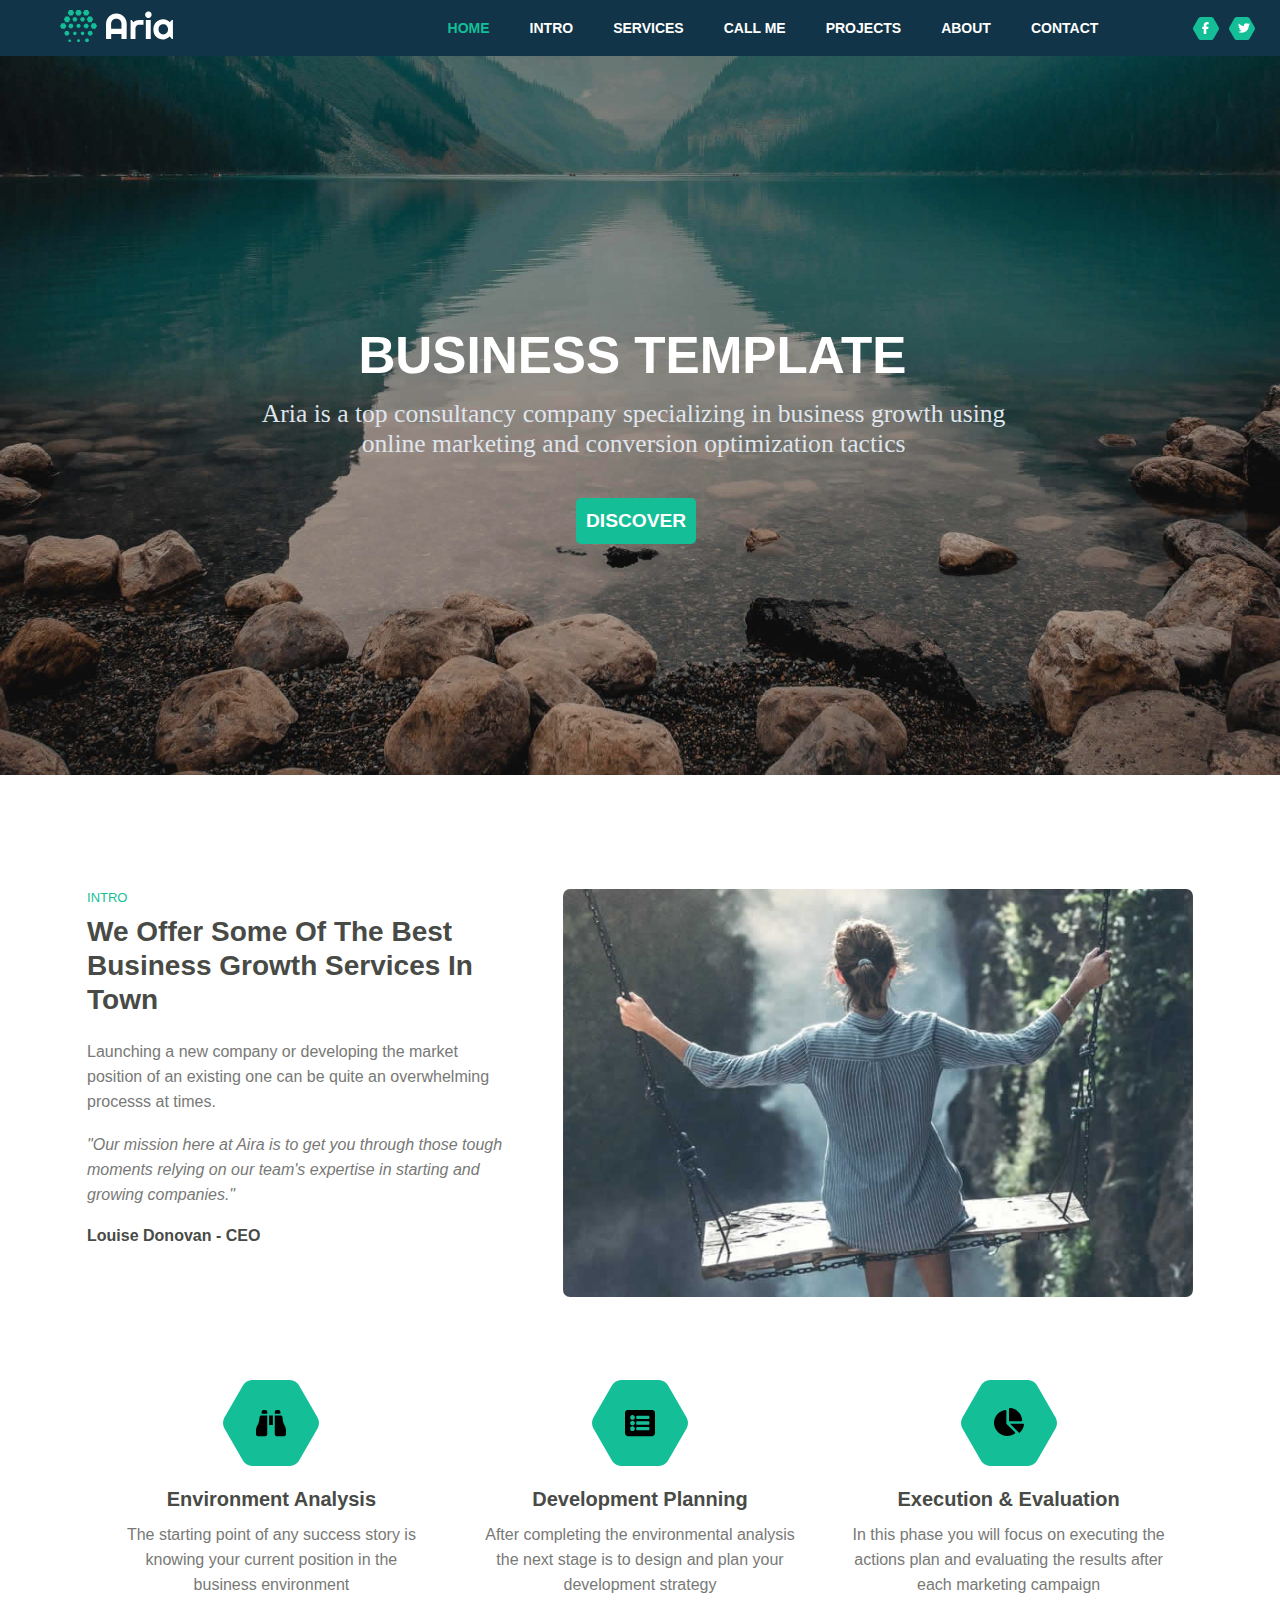
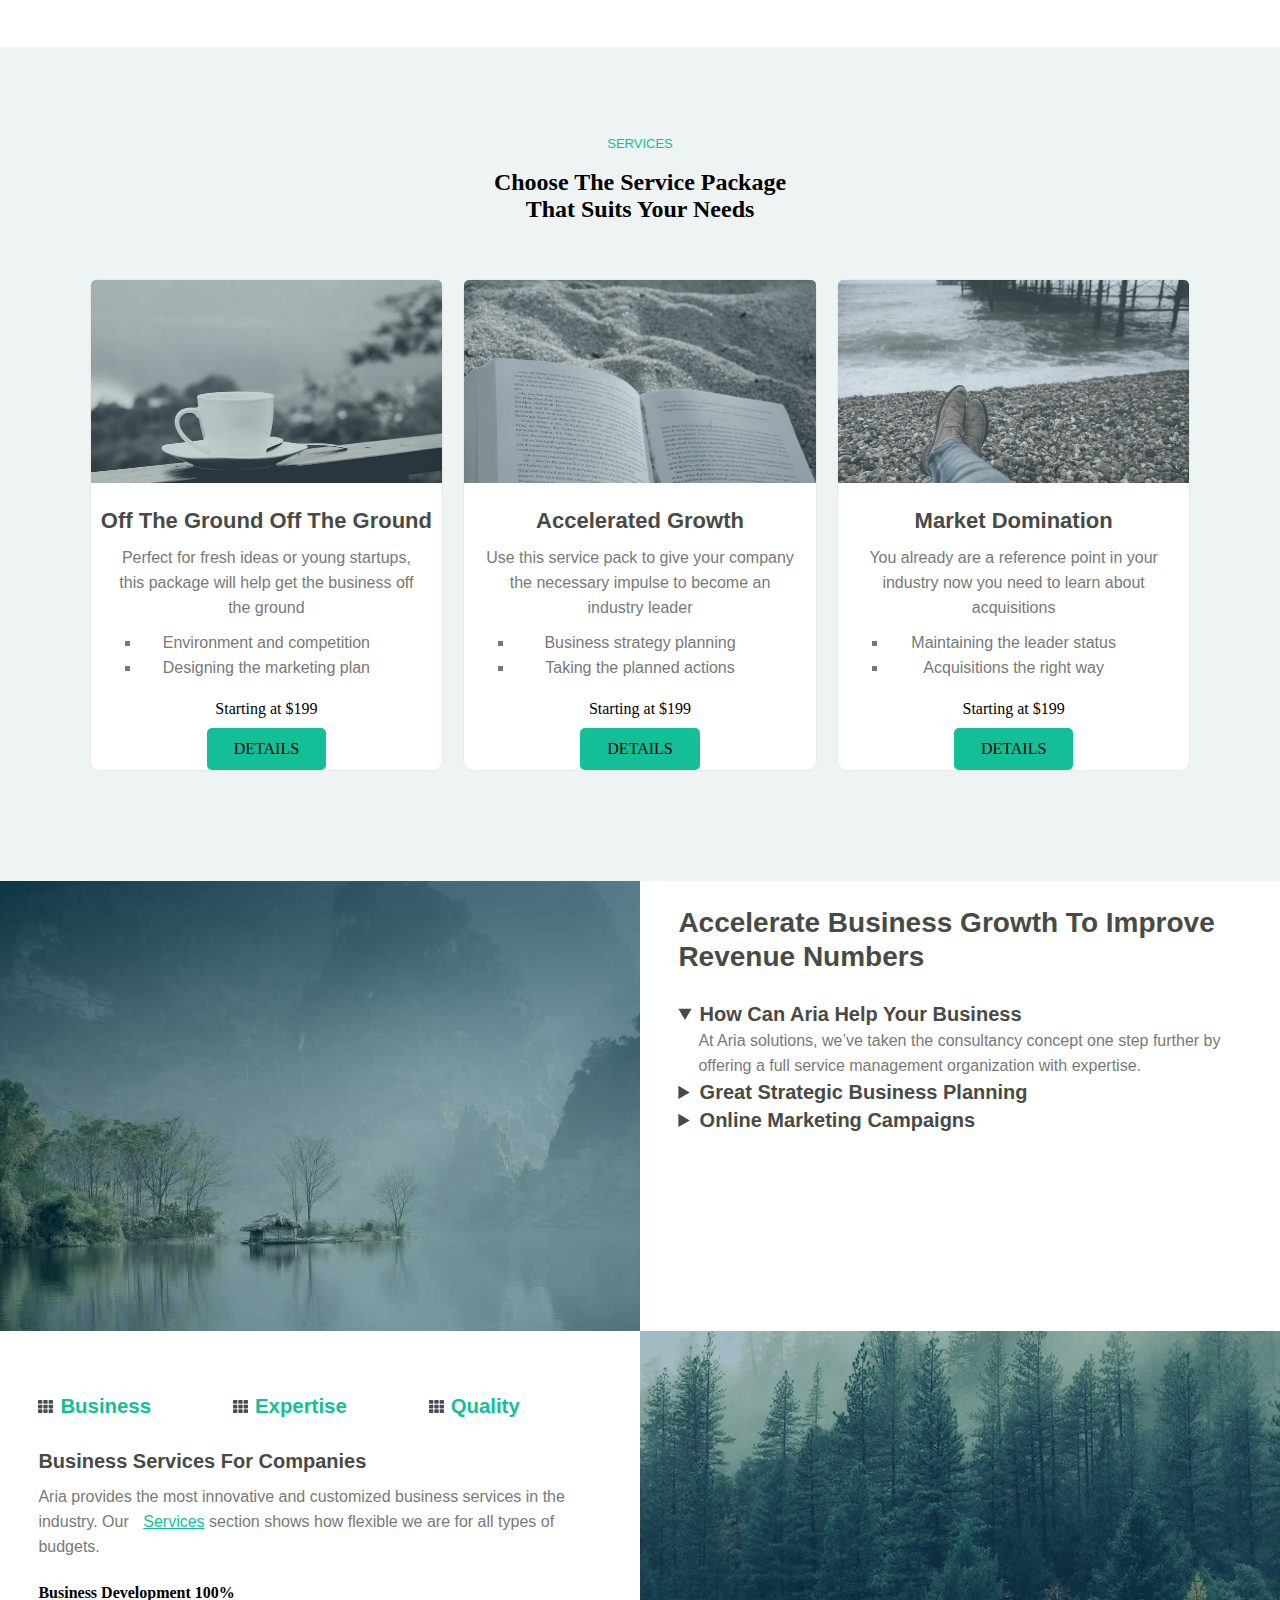
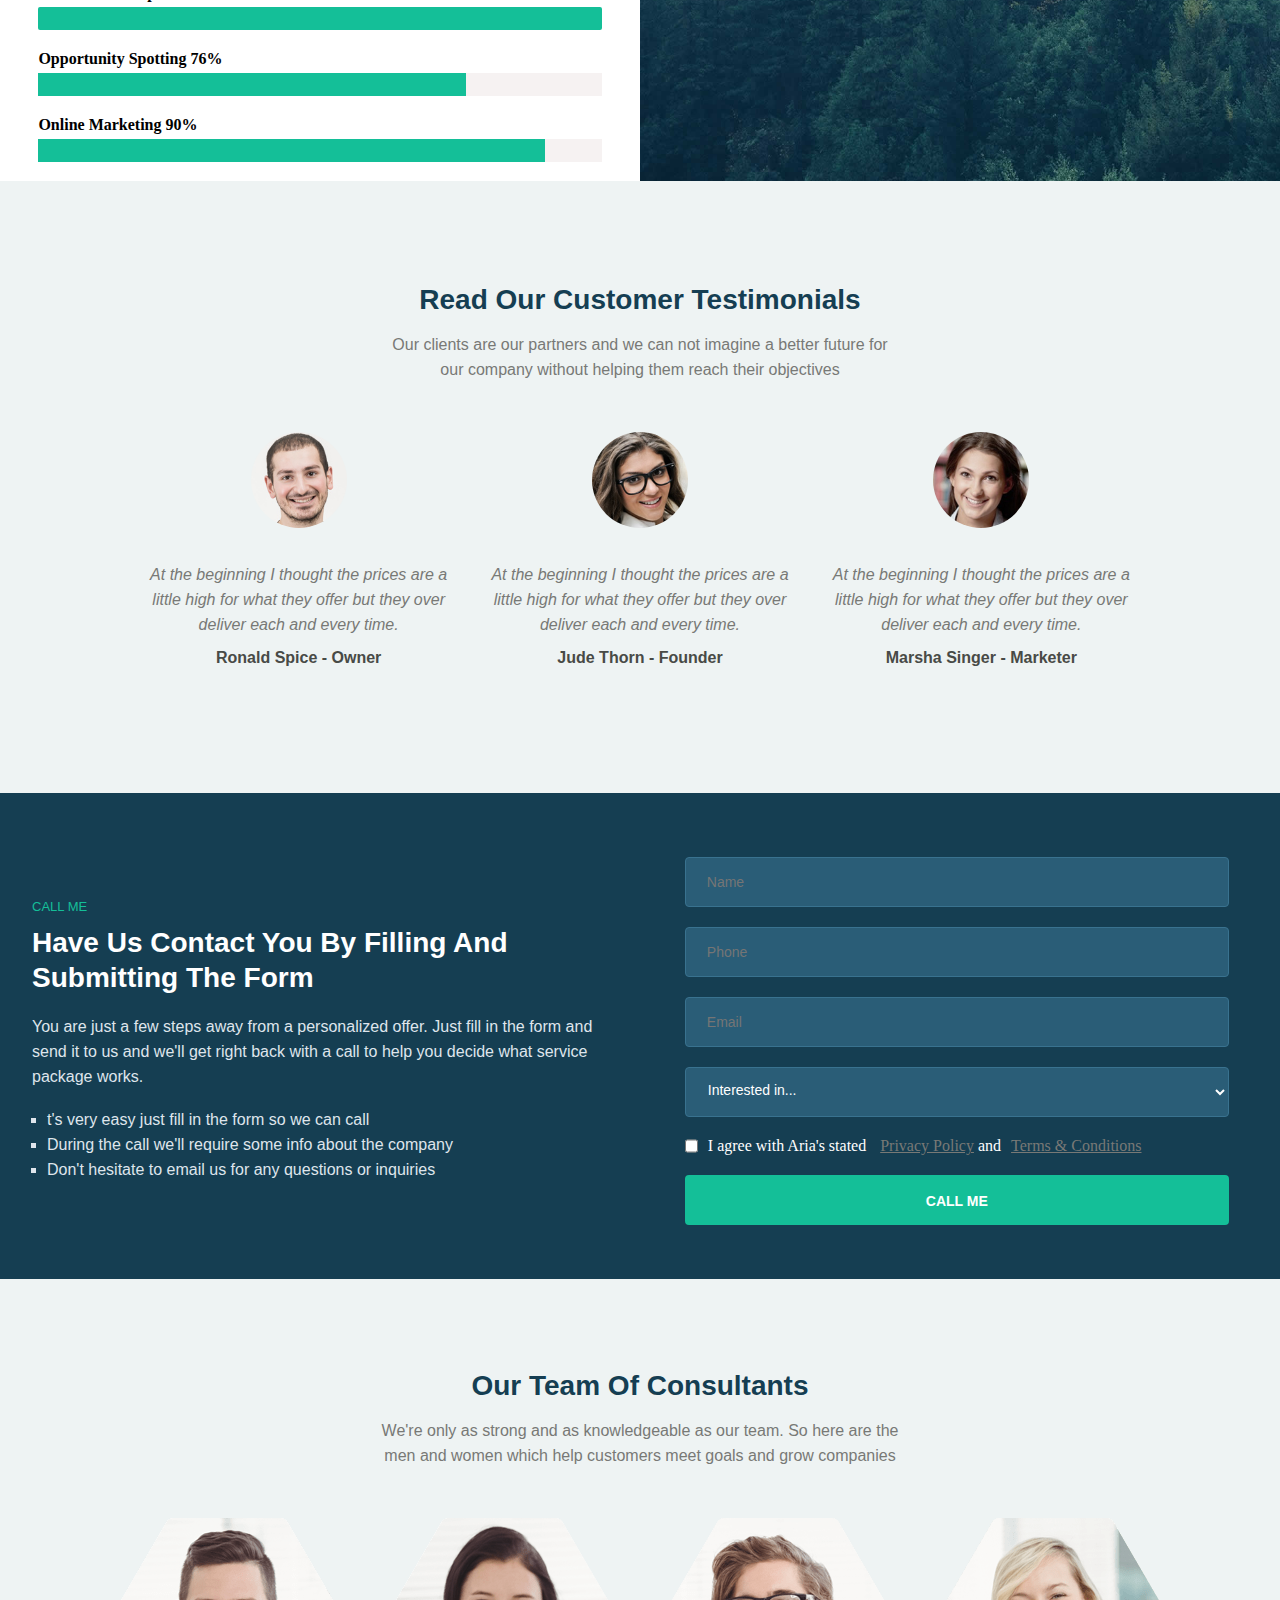
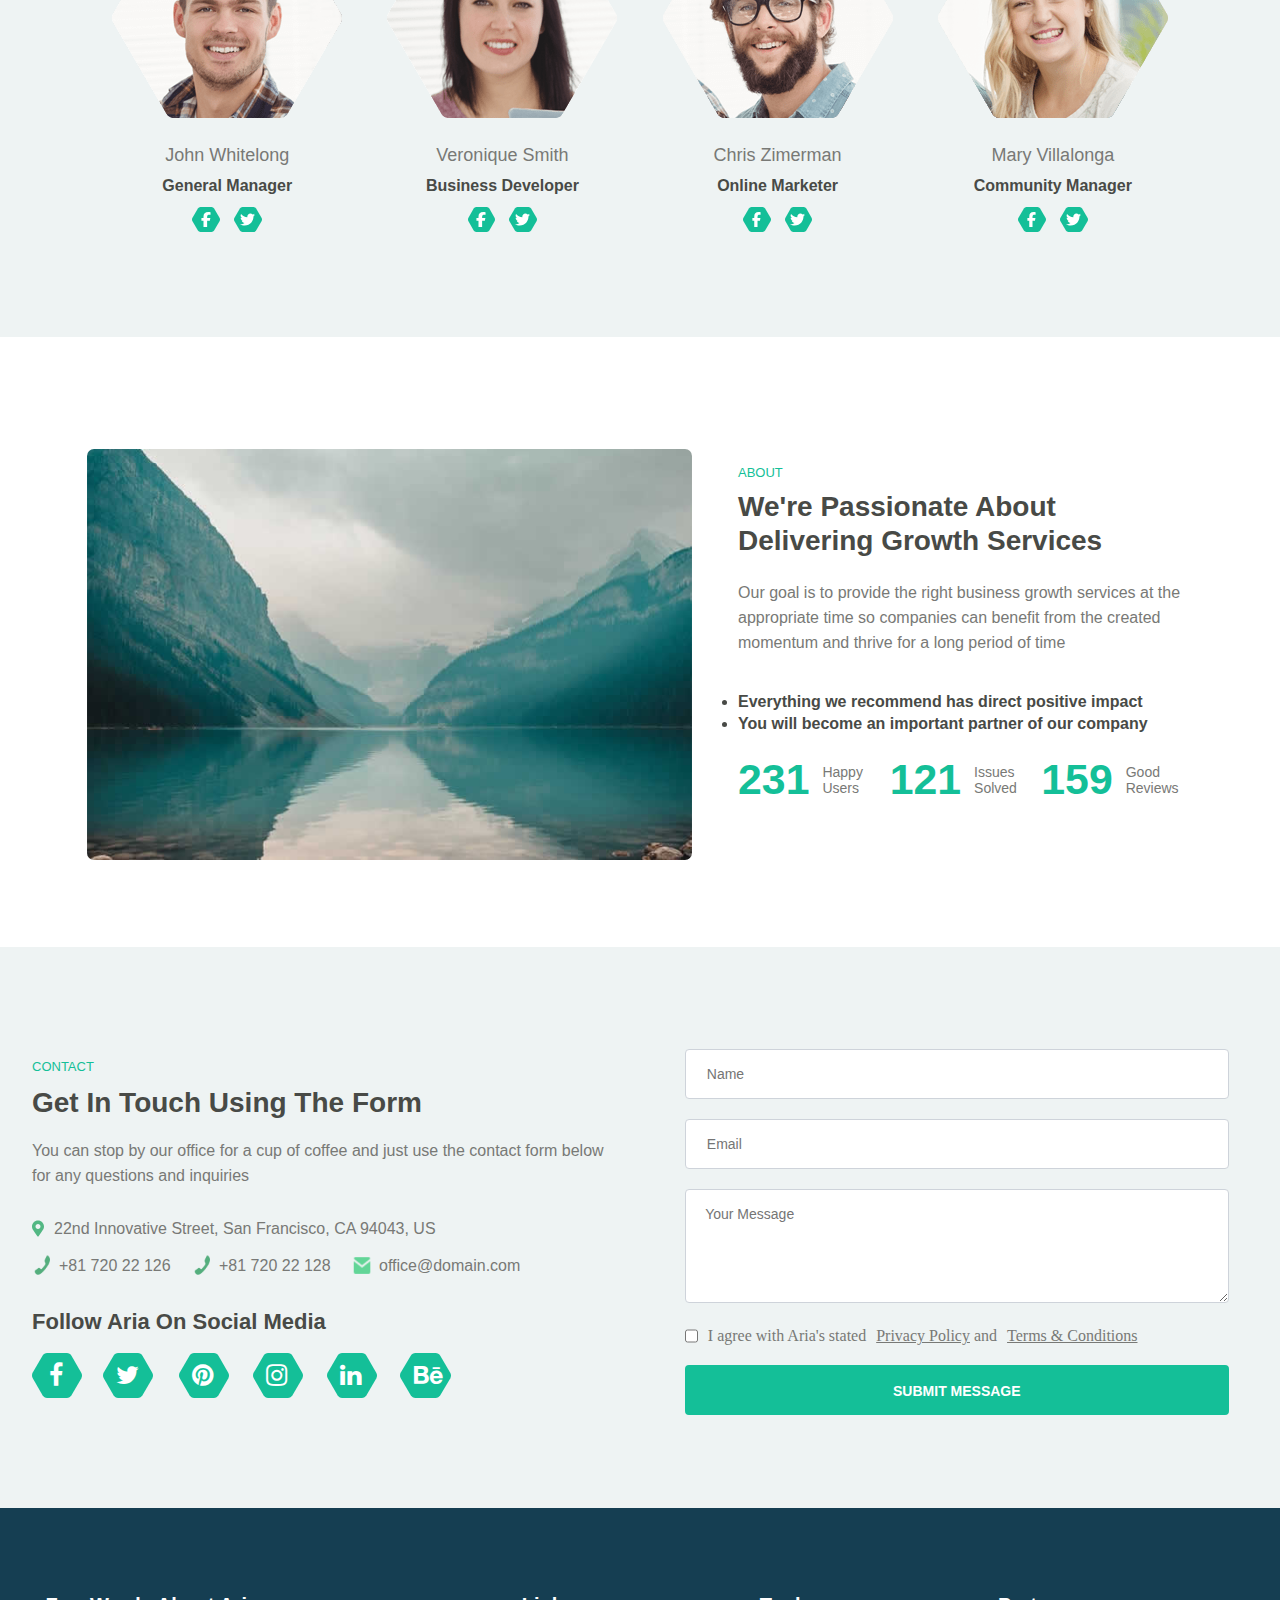
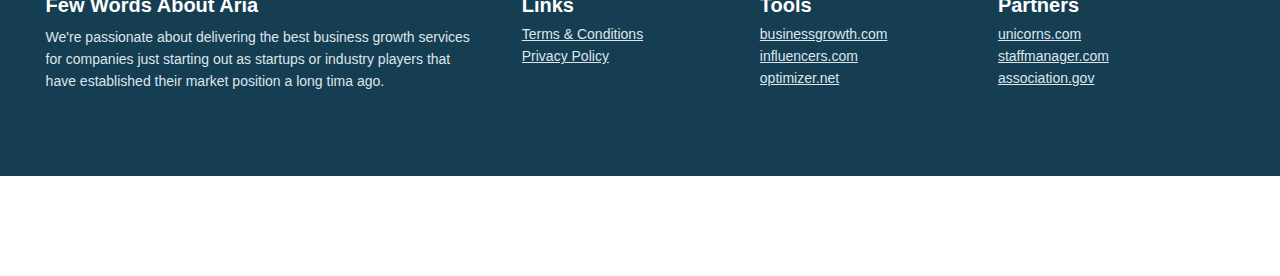
==== commit f226b0b7: "Footer Section Added" ====
--- a/index.html
+++ b/index.html
@@ -15,15 +15,15 @@
         <div class="logo-img">
             <img src="logo.svg" alt="" height="32">
         </div>
-        <ul class="links">
-            <li>HOME</li>
-            <li>INTRO</li>
-            <li>SERVICES</li>
-            <li>CALL ME</li>
-            <li>PROJECTS</li>
-            <li>ABOUT</li>
-            <li>CONTACT</li>
-        </ul>
+        <div class="links">
+            <a href="#home">HOME</a>
+            <a href="#intro">INTRO</a>
+            <a href="#services">SERVICES</a>
+            <a href="#callme">CALL ME</a>
+            <a href="#projects">PROJECTS</a>
+            <a href="#about">ABOUT</a>
+            <a href="#contact">CONTACT</a>
+        </div>
         <div class="hexa-nav">
             <img id="hexa1-svg" src="hexa.svg" alt="" height="23">
             <img id="hexa1-inside" src="facebook-f.svg" alt="" height="12">
@@ -32,7 +32,7 @@
         </div>
         <div class="menu-bars"><i class="fa fa-bars"></i></div>
     </header>
-    <main>
+    <main id="home">
         <img src="water.jpg" alt="">
         <h1>BUSINESS TEMPLATE</h1>
         <div class="home-detail">
@@ -40,7 +40,7 @@
         </div>
         <button id="btn">DISCOVER</button>
     </main>
-    <div class="container">
+    <div class="container" id="intro">
         <div class="intro-box">
             <p style="color: #14bf98;margin-bottom: 0.5rem;font-weight: 500;font-size: 0.8125rem;line-height: 1.125rem;
             font-family: Montserrat, sans-serif;">
@@ -59,7 +59,7 @@
                 "Our mission here at Aira is to get you through those tough moments
                 relying on our team's expertise in starting and growing companies."
             </p>
-            <br />
+            <br/>
             <div style="color: #484a46;font-weight: 700;font-size: 1rem;line-height: 1.375rem;font-family: Montserrat, sans-serif;
             display: block;">
                 Louise Donovan - CEO
@@ -102,7 +102,7 @@
     </div>
 
     <!-- Services -->
-    <div class="service-absolute-container">
+    <div class="service-absolute-container" id="services">
         <div class="service-title">SERVICES</div>
         <br />
         <h2>
@@ -250,7 +250,7 @@
     </div>
     
     <!-- Call Me Section -->
-    <div class="call-me">
+    <div class="call-me" id="callme">
         <div class="left-container">
             <div class="left-content">
                 <p>CALL ME</p>
@@ -305,7 +305,9 @@
         </div>
         <div class="team-container">
             <div class="team-card">
-                <img src="team-1.png" alt="">
+                <div id="hexa-pic1">
+                    <img src="team-1.png" alt="">
+                </div>
                 <div id="team-name">John Whitelong</div>
                 <div id="team-role">General Manager</div>
                 <img src="hexa.svg" alt="" height="25" id="img1">
@@ -314,7 +316,9 @@
                 <img src="twitter.svg" alt="" height="15" id="icon2">
             </div>
             <div class="team-card">
-                <img src="team-2.png" alt="">
+                <div id="hexa-pic2">
+                    <img src="team-2.png" alt="">
+                </div>
                 <div id="team-name">Veronique Smith</div>
                 <div id="team-role">Business Developer</div>
                 <img src="hexa.svg" alt="" height="25" id="img1">
@@ -323,7 +327,9 @@
                 <img src="twitter.svg" alt="" height="15" id="icon2">
             </div>
             <div class="team-card">
-                <img src="team-3.png" alt="">
+                <div id="hexa-pic3">
+                    <img src="team-3.png" alt="">
+                </div>
                 <div id="team-name">Chris Zimerman</div>
                 <div id="team-role">Online Marketer</div>
                 <img src="hexa.svg" alt="" height="25" id="img1">
@@ -332,7 +338,9 @@
                 <img src="twitter.svg" alt="" height="15" id="icon2">
             </div>
             <div class="team-card">
-                <img src="team-4.png" alt="">
+                <div id="hexa-pic4">
+                    <img src="team-4.png" alt="">
+                </div>
                 <div id="team-name">Mary Villalonga</div>
                 <div id="team-role">Community Manager</div>
                 <img src="hexa.svg" alt="" height="25" id="img1">
@@ -343,7 +351,7 @@
         </div>
     </div>
     <!-- About Section -->
-    <div class="about-container">
+    <div class="about-container" id="about">
         <img src="about-pic.jpg" alt="" width="550" class="about-pic">
         <div class="about-box">
             <p style="color: #14bf98;margin-bottom: 0.5rem;font-weight: 500;font-size: 0.8125rem;line-height: 1.125rem;
@@ -384,7 +392,7 @@
         </div>
     </div>
     <!-- Contact Section -->
-    <div class="contact">
+    <div class="contact" id="contact">
         <div class="left-container">
             <div class="left-content">
                 <p>CONTACT</p>
@@ -465,6 +473,33 @@
         </div>
         <br><br><br>
     </div>
+    <footer>
+        <div class="footer-about">
+            <h2>Few Words About Aria</h2>
+            <p>
+                We're passionate about delivering the best business growth
+                services for companies just starting out as startups or industry
+                players that have established their market position a long tima ago.
+            </p>
+        </div>
+        <div class="footer-links">
+            <h2>Links</h2>
+            <p>Terms & Conditions</p>
+            <p>Privacy Policy</p>
+        </div>
+        <div class="footer-tools">
+            <h2>Tools</h2>
+            <p>businessgrowth.com
+            <p>influencers.com</p>
+            <p>optimizer.net</p>
+        </div>
+        <div class="footer-partners">
+            <h2>Partners</h2>
+            <p>unicorns.com</p>
+            <p>staffmanager.com</p>
+            <p>association.gov</p>
+        </div>
+    </footer>
     <!-- <div class="projects">
         <div class="show-all" id="#show">Show All</div>
         <div class="design">Design</div>
--- a/style.css
+++ b/style.css
@@ -37,9 +37,14 @@
     align-items: center;
     justify-content: center;
     color: #fff;
+    text-decoration: none;
     font-weight: 600;
     font-size: 0.875rem;
     font-family: "Open Sans", sans-serif;
+}
+.links a{
+    color: white;
+    text-decoration: none;
 }
 .menu-bars{
     display: none;
@@ -67,10 +72,10 @@
 #hexa2-inside{
     margin-left: -37px;   
 }
-.links ul li:hover{
+.links a:hover{
     color: #14bf98;
 }
-.links ul li:first-child{
+.links a:first-child{
     color: #14bf98;
 }
 .menu-bars{
@@ -95,16 +100,21 @@
     position: absolute;
 }
 main img{
+    background-image: url(water.jpg);
     background-size: cover;
     width: 100%;
+    height: 100%;
     text-align: center;
     justify-content: center;
     margin-top: -60px;
+    /* background: rgba(0,0,0,0.5); */
+    /* opacity: 5; */
+    filter: brightness(70%);
 }
 main h1{
     position: absolute;
     left: 28%;
-    top: 40%;
+    top: 32%;
     font-size: 4vw;
     font-family: Montserrat, sans-serif;
     color: white;
@@ -113,7 +123,7 @@
     position: absolute;
     width: 59%;
     left: 20%;
-    top: 49%;
+    top: 43%;
     font-size: 2vw;
     /* background-color: #14bf98; */
     text-align: center;
@@ -131,14 +141,14 @@
     padding-left: 10px;
     padding-right: 10px;
     left: 45%;
-    top: 62%;
+    top: 58%;
     color: #fff;
     font-weight: 700;
     /* min-height: 25px; */
     border: none;
     border-radius: 5px;
 }
-main button :hover{
+main button:hover{
     color: #14bf98;
     background-color: transparent;
     border: 2px solid #14bf98;
@@ -161,10 +171,18 @@
     padding: 2%;
 }
 .intro-pic{
+    /* background-color: red; */
     padding: 2%;
     flex-grow: 1;
     min-inline-size: 0%;
     border-radius: 30px;
+    display: block;
+}
+.intro-pic:hover{
+    /* filter: blur(4px); */
+    transform: scale(1.1);
+    transition: 0.3s ease-in-out;
+  transform-origin: 50% 50%;
 }
 .hexagon-intro{
     display: flex;
@@ -266,10 +284,11 @@
 /* SERVICES */
 .service-absolute-container{
     /* display: flex; */
-    background-color: #fbfafa;
+    background-color: #eef3f3;
     /* background-color: gray; */
     /* margin: 0px 7%; */
-    padding-top: 100px;
+    padding-top: 7%;
+    padding-bottom: 7%;
     text-align: center;
 }
 .service-title{
@@ -302,6 +321,18 @@
     min-width: 300px;
     max-width: 400px;
     border: 1px solid #ebe8e8;
+
+}
+.service-box1{
+    display: block;
+    overflow: hidden;
+}
+.service-box1 img{
+    transform: scale(1);
+    transition: 0.3s ease-in-out;
+}
+.service-box1:hover img{
+    transform: scale(1.5);
 }
 .service-box1 img{
     /* background-color: red; */
@@ -365,7 +396,7 @@
     /* align-items: center; */
     /* min-width: 90%; */
     /* border: 2px solid black; */
-    margin-top: 100px;
+    margin-top: 0px;
 }
 
 .detail-pic1{
@@ -377,12 +408,30 @@
     width: 450px;
     /* background-size: cover; */
     height: 450px;
+    display: block;
+    overflow: hidden;
 }
 .detail-pic1 img{
     background-size: cover;
     width: 100%;
     height: 100%;
-}
+    transform: scale(1);
+    transition: 0.3s ease-in-out;
+}
+.detail-pic1:hover img{
+    transform: scale(1.5);
+}
+/* .service-box1{
+    display: block;
+    overflow: hidden;
+}
+.service-box1 img{
+    transform: scale(1);
+    transition: 0.3s ease-in-out;
+}
+.service-box1:hover img{
+    transform: scale(1.5);
+} */
 .details1{
     /* width: 300px; */
     /* background-color: #2a76c2; */
@@ -405,7 +454,7 @@
     /* height: 100px; */
     flex-grow: 1;
     width: 450px;
-    padding: 2% 3%;
+    padding: 0% 3%;
     padding-top: 5%;
 }
 .wizard{
@@ -483,8 +532,9 @@
     flex-grow: 1;
 }
 .online-bar{
-    background-color: red;
-    display: flex;
+    /* background-color: red; */
+    display: flex;
+    margin-bottom: 10px;
 }
 .online-bar .green-bar{
     background-color: #14bf98;
@@ -959,6 +1009,52 @@
     flex-grow: 1;
     text-align: center;
     margin-bottom: 50px;
+    display: block;
+    overflow: hidden;
+}
+#hexa-pic1{
+    display: block;
+    overflow: hidden;
+}
+#hexa-pic1 img{
+    transform: scale(1);
+    transition: 0.3s ease-in-out;
+}
+#hexa-pic1:hover img{
+    transform: scale(1.2);
+}
+#hexa-pic2{
+    display: block;
+    overflow: hidden;
+}
+#hexa-pic2 img{
+    transform: scale(1);
+    transition: 0.3s ease-in-out;
+}
+#hexa-pic2:hover img{
+    transform: scale(1.2);
+}
+#hexa-pic3{
+    display: block;
+    overflow: hidden;
+}
+#hexa-pic3 img{
+    transform: scale(1);
+    transition: 0.3s ease-in-out;
+}
+#hexa-pic3:hover img{
+    transform: scale(1.2);
+}
+#hexa-pic4{
+    display: block;
+    overflow: hidden;
+}
+#hexa-pic4 img{
+    transform: scale(1);
+    transition: 0.3s ease-in-out;
+}
+#hexa-pic4:hover img{
+    transform: scale(1.2);
 }
 .team-card #img1{
     margin-right: 10px;
@@ -1086,7 +1182,7 @@
     flex-wrap: wrap;
     margin-bottom: 100px;
     padding-top: 3%;
-    padding-bottom: 4%;
+    /* padding-bottom: 4%; */
 }
 .contact .left-container{
     /* background-color: #14bf98; */
@@ -1275,6 +1371,109 @@
     background-color: white;
     color: #14bf98;   
 }
+footer{
+    display: flex;
+    flex-wrap: wrap;
+    background-color: #153e52;
+    /* height: 100px; */
+    width: 100%;
+    margin-top: 3%;
+    padding: 5% 5% 5% 2%;
+}
+footer .footer-about{
+    /* background-color: gray; */
+    flex-grow: 1;
+    width: 40%;
+    min-width: 300px;
+    padding: 20px 30px 20px 20px;
+}
+footer .footer-about h2{
+    margin-bottom: 0.55rem;
+    color: #fff;
+    font-weight: 700;
+    font-size: 1.25rem;
+    line-height: 1.625rem;
+    font-family: Montserrat, sans-serif
+}
+footer .footer-about p{
+    color: #dfe5ec;
+    font-size: 0.875rem;
+    line-height: 1.375rem;
+    font-weight: 400;
+    font-family: Montserrat, sans-serif
+}
+footer .footer-links{
+    /* background-color: #14bf98; */
+    flex-grow: 1;
+    width: 20%;
+    min-width: 150px;
+    padding: 20px;
+}
+footer .footer-links h2{
+    margin-bottom: 0.35rem;
+    color: #fff;
+    font-weight: 700;
+    font-size: 1.25rem;
+    line-height: 1.625rem;
+    font-family: Montserrat, sans-serif
+}
+footer .footer-links p{
+    text-decoration: underline;
+    cursor: pointer;
+    color: #dfe5ec;
+    font-size: 0.875rem;
+    line-height: 1.375rem;
+    font-weight: 400;
+    font-family: Montserrat, sans-serif;
+}
+footer .footer-tools{
+    /* background-color: violet; */
+    flex-grow: 1;
+    width: 20%;
+    min-width: 200px;
+    padding: 20px;
+}
+footer .footer-tools h2{
+    margin-bottom: 0.35rem;
+    color: #fff;
+    font-weight: 700;
+    font-size: 1.25rem;
+    line-height: 1.625rem;
+    font-family: Montserrat, sans-serif
+}
+footer .footer-tools p{
+    text-decoration: underline;
+    cursor: pointer;
+    color: #dfe5ec;
+    font-size: 0.875rem;
+    line-height: 1.375rem;
+    font-weight: 400;
+    font-family: Montserrat, sans-serif;
+}
+footer .footer-partners{
+    /* background-color: tomato; */
+    flex-grow: 1;
+    width: 20%;
+    min-width: 150px;
+    padding: 20px;
+}
+footer .footer-partners h2{
+    margin-bottom: 0.35rem;
+    color: #fff;
+    font-weight: 700;
+    font-size: 1.25rem;
+    line-height: 1.625rem;
+    font-family: Montserrat, sans-serif
+}
+footer .footer-partners p{
+    text-decoration: underline;
+    cursor: pointer;
+    color: #dfe5ec;
+    font-size: 0.875rem;
+    line-height: 1.375rem;
+    font-weight: 400;
+    font-family: Montserrat, sans-serif;
+}
 /* #seeMore {
     display: none;
   }
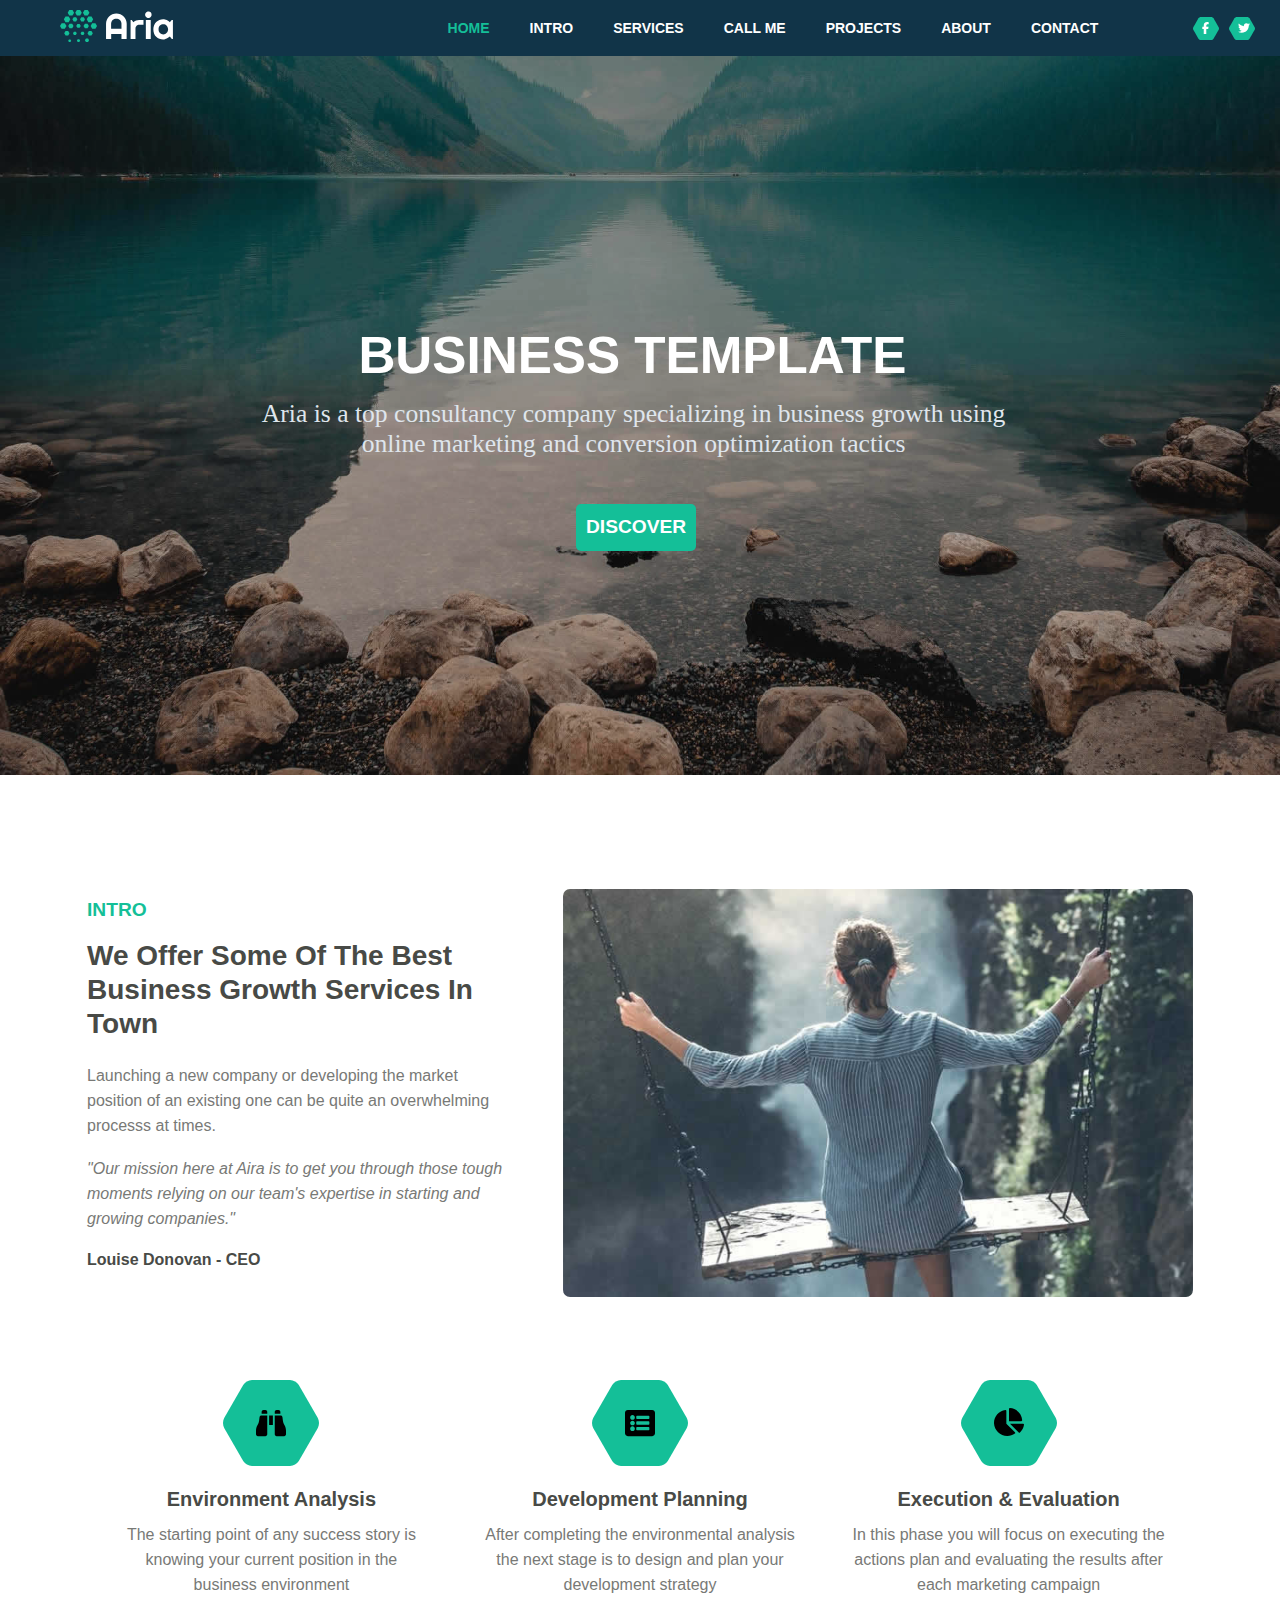
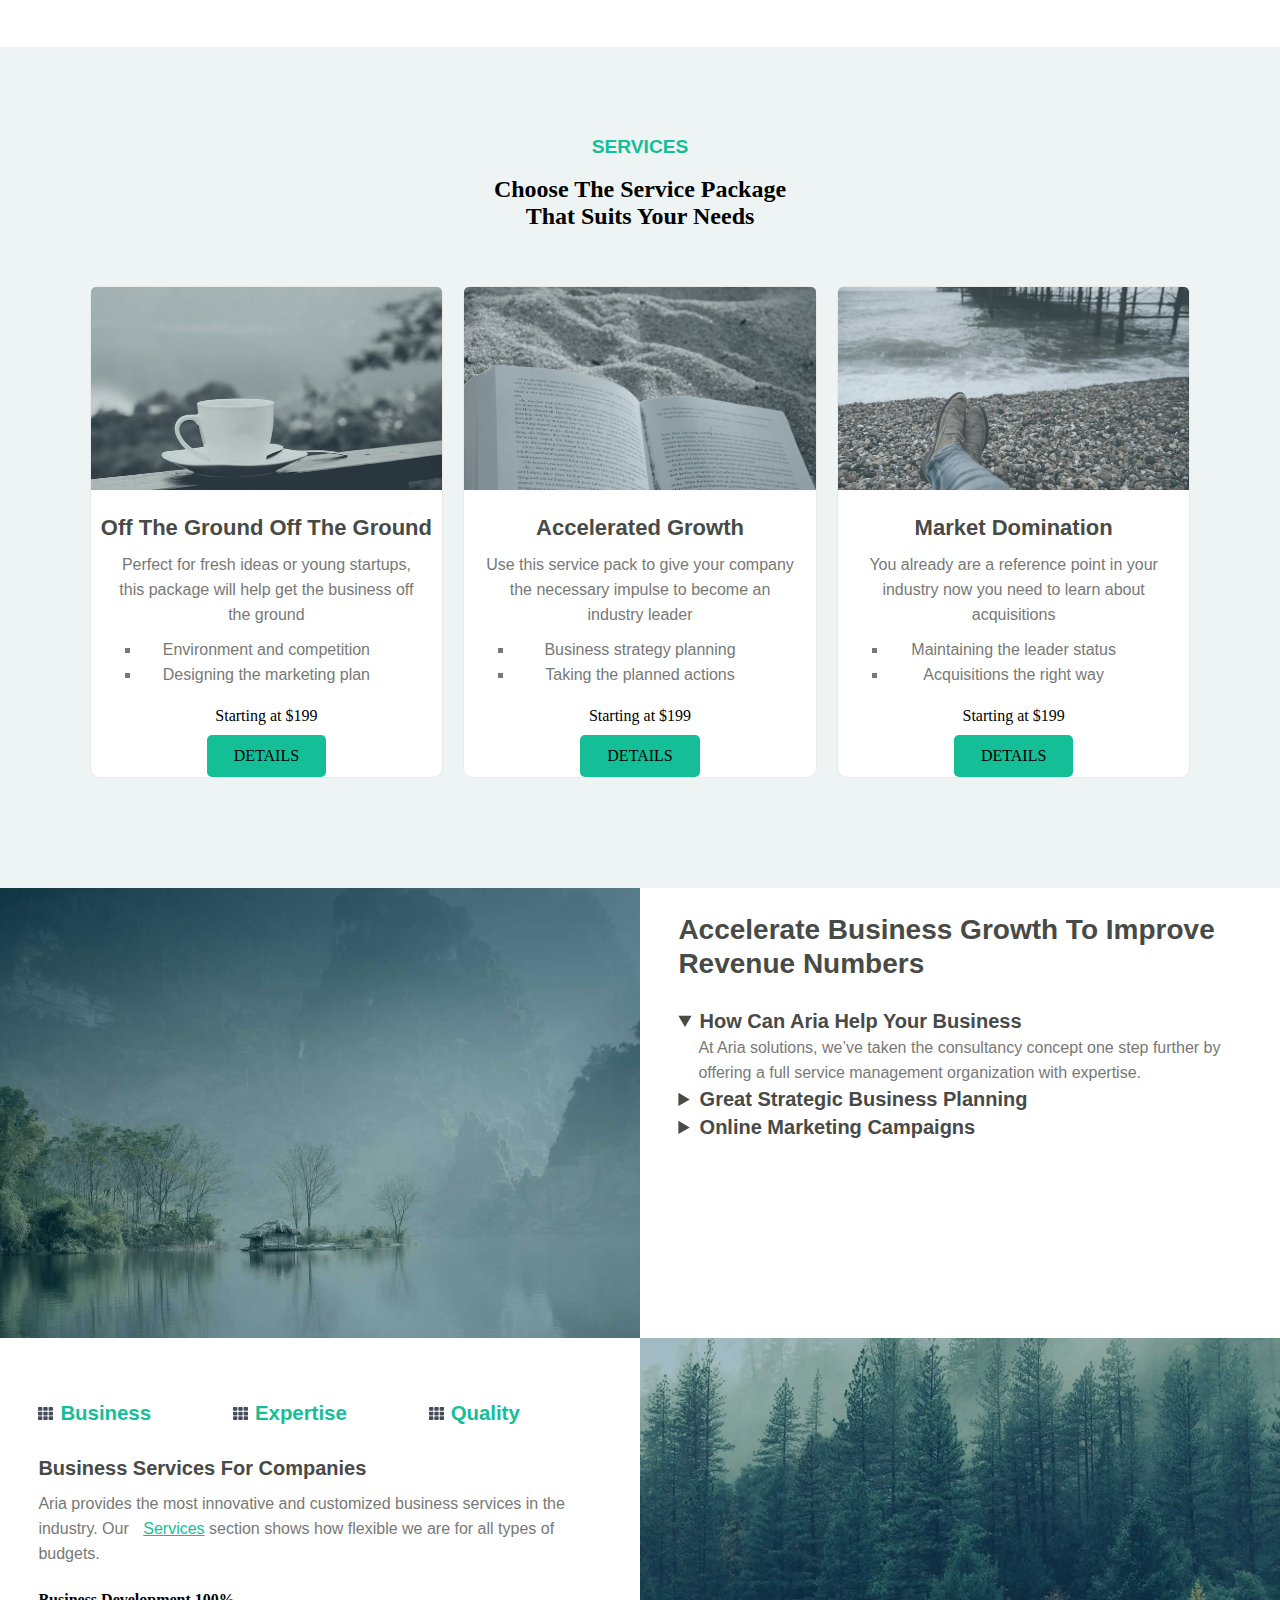
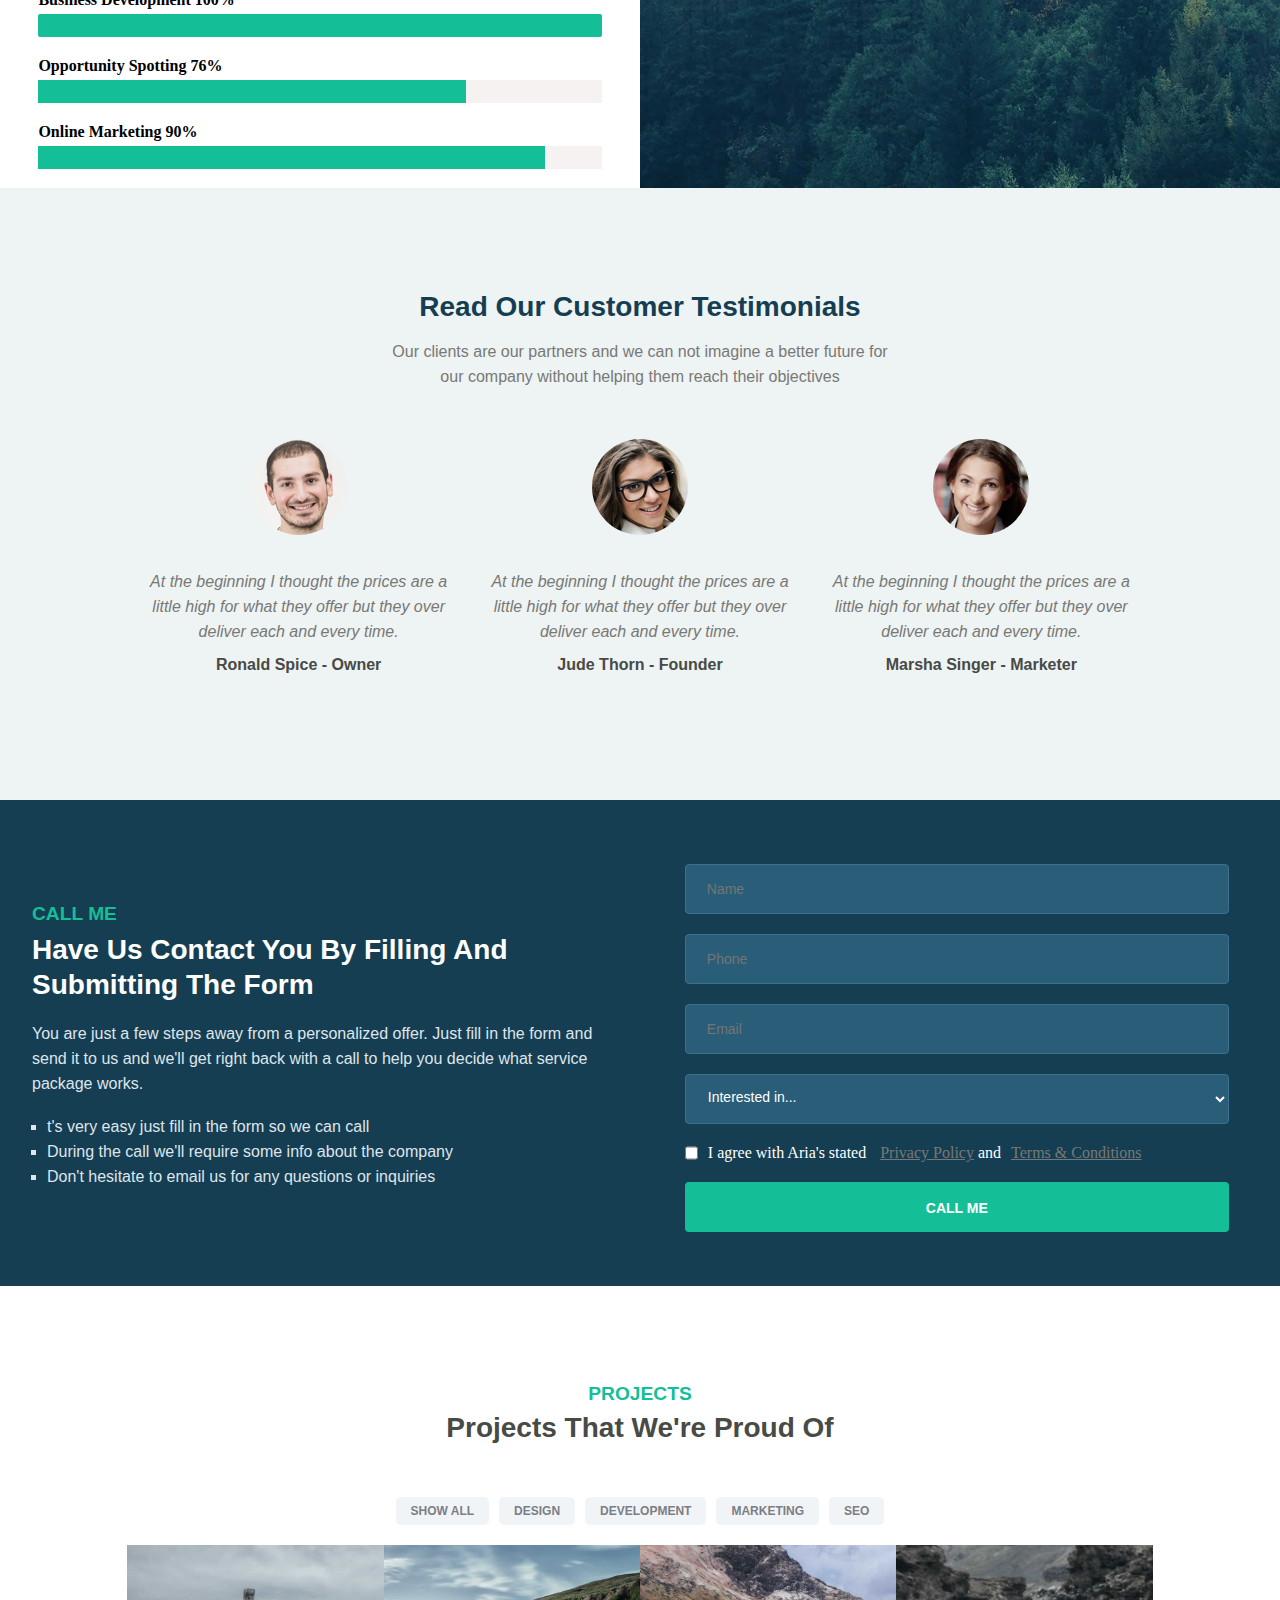
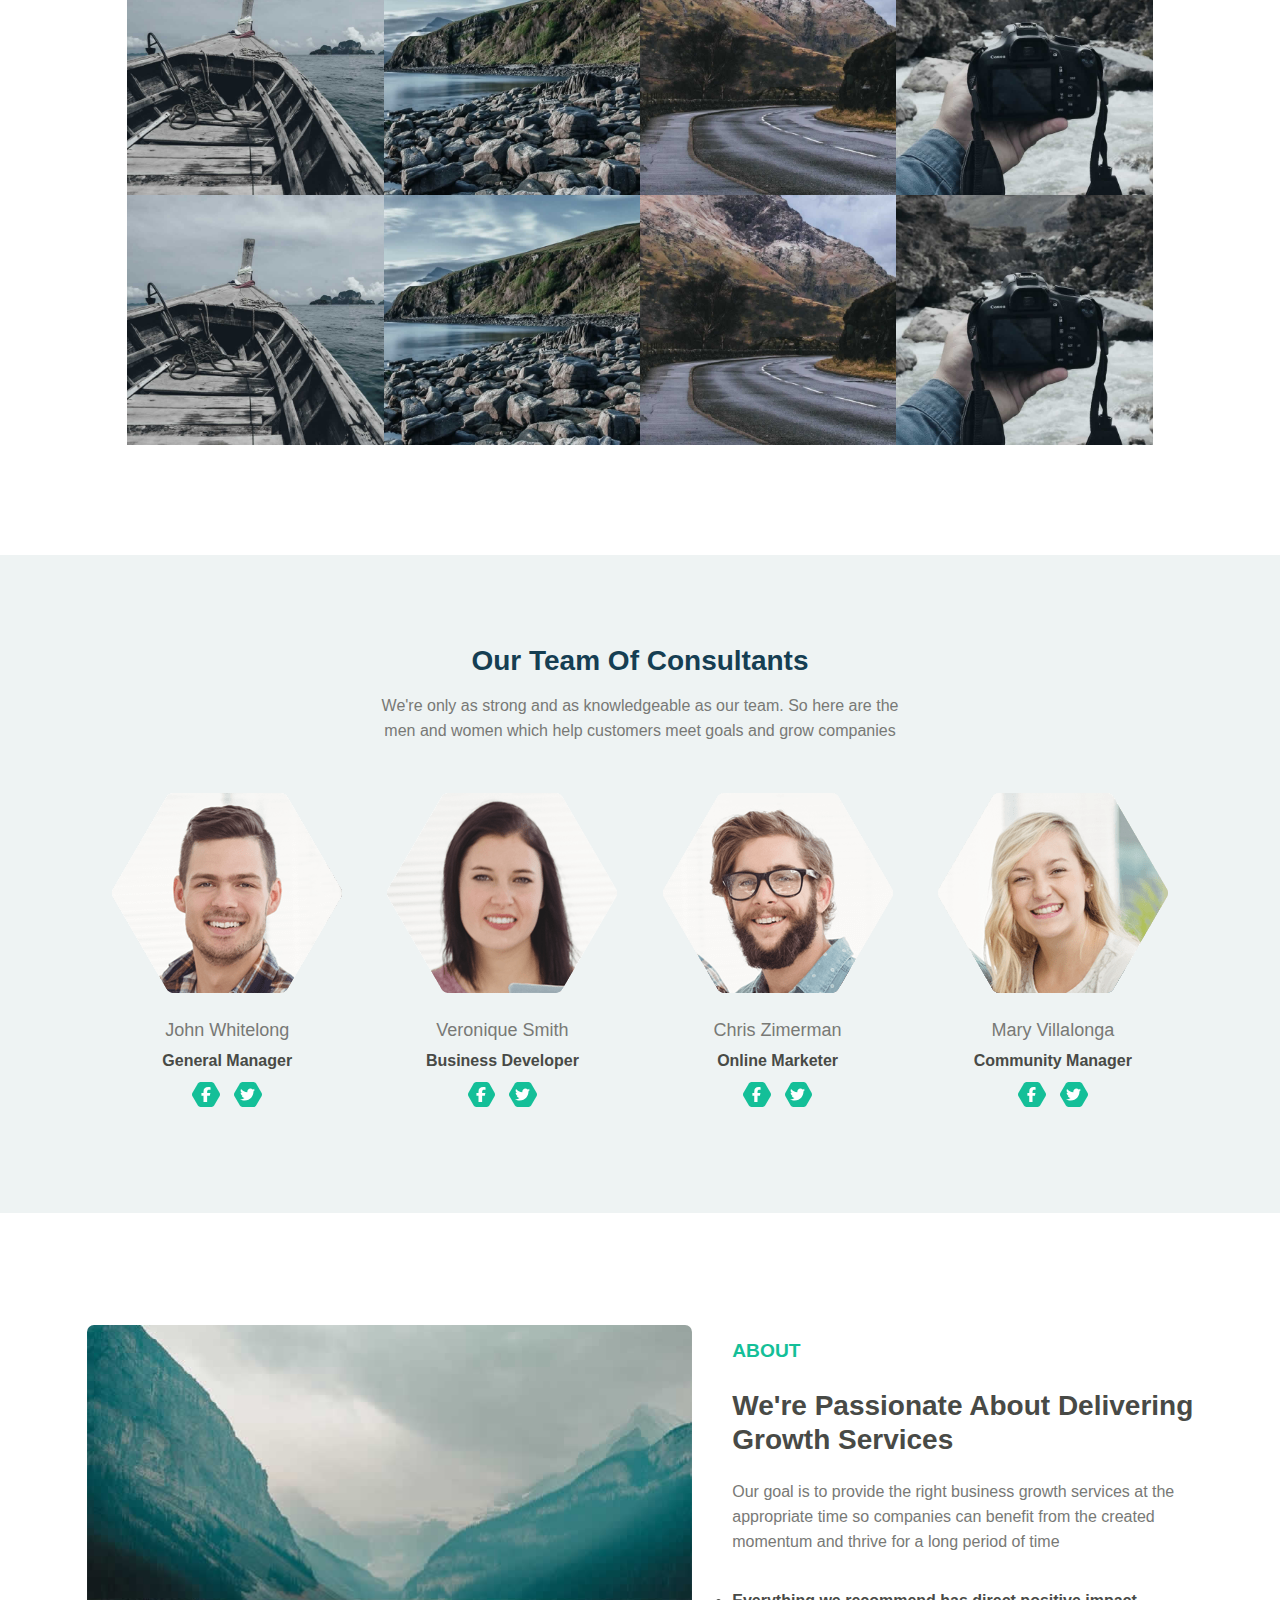
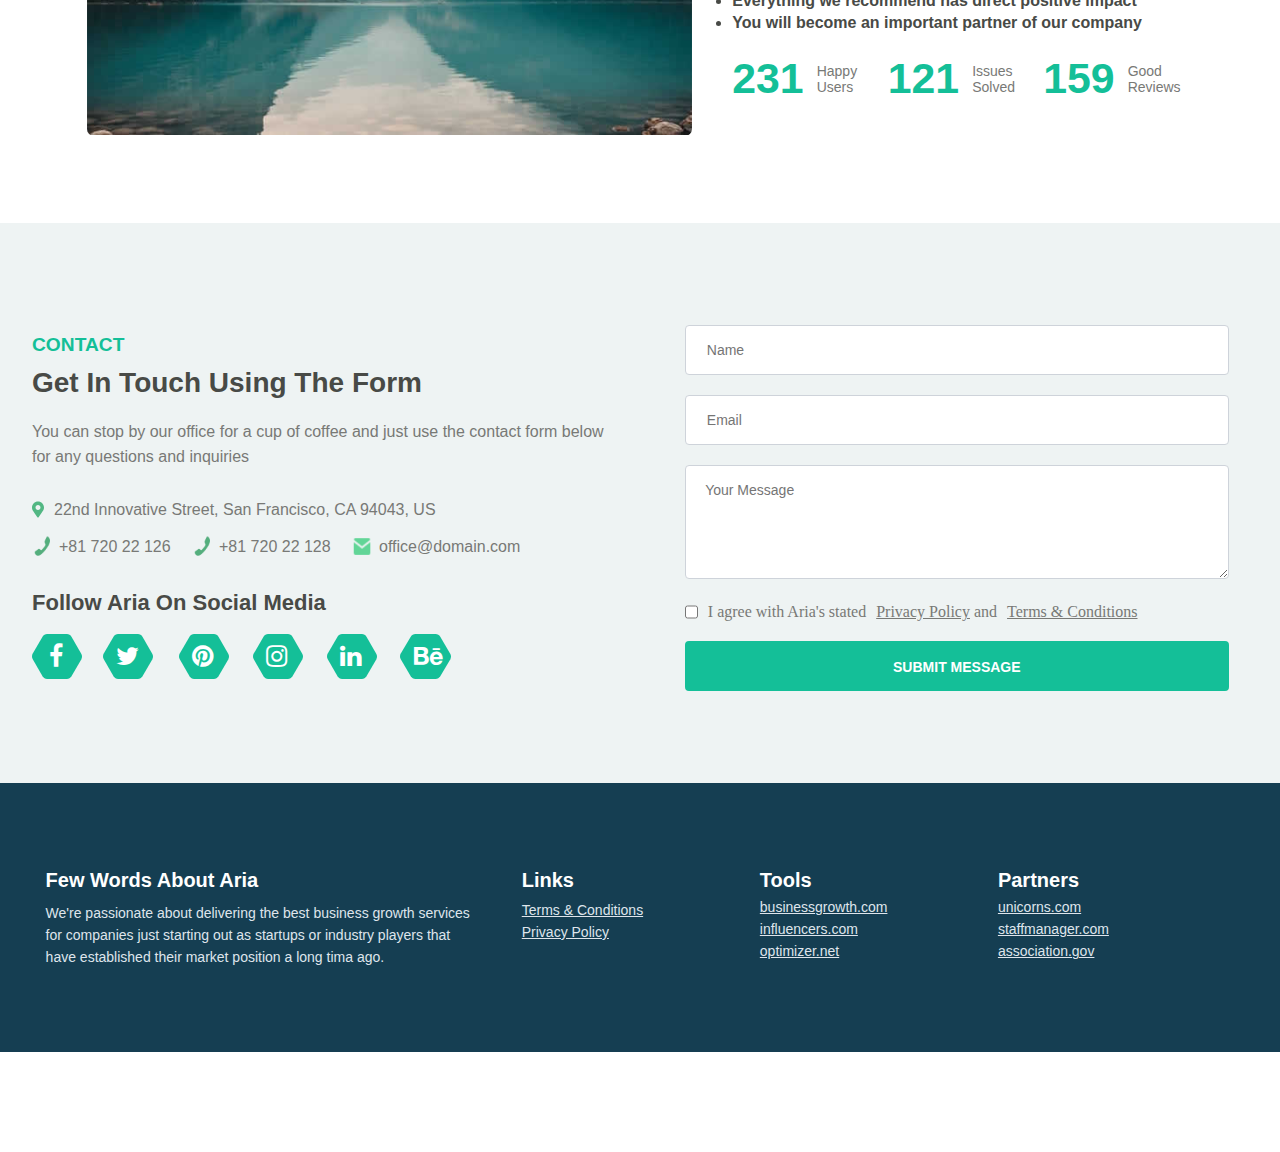
==== commit d16a7d18: "Projects Section Added" ====
--- a/index.html
+++ b/index.html
@@ -42,7 +42,8 @@
     </main>
     <div class="container" id="intro">
         <div class="intro-box">
-            <p style="color: #14bf98;margin-bottom: 0.5rem;font-weight: 500;font-size: 0.8125rem;line-height: 1.125rem;
+            <p style="color: #14bf98;margin-bottom: 0.5rem;font-weight: 600;
+            font-size: 1.2rem;line-height: 2.625rem;
             font-family: Montserrat, sans-serif;">
                 INTRO
             </p>
@@ -292,6 +293,44 @@
         <br><br><br>
     </div>
     </section>
+    <!-- Projects Section -->
+    <div class="projects" id="projects">
+        <p>PROJECTS</p>
+        <h1>Projects That We're Proud Of</h1>
+        <div class="menus">
+            <label for="">SHOW ALL</label>
+            <label for="">DESIGN</label>
+            <label for="">DEVELOPMENT</label>
+            <label for="">MARKETING</label>
+            <label for="">SEO</label>
+        </div>
+        <!-- <div class="menu-pic">
+            <img src="project1.jpg" alt="">
+            <img src="project2.jpg" alt="">
+            <img src="project-3.jpg" alt="">
+            <img src="project-4.jpg" alt="">
+        </div> -->
+        <div class="menu-pic">
+            <div class="left-2">
+                <img src="project1.jpg" alt="">
+                <img src="project2.jpg" alt="">
+            </div>
+            <div class="right-2">
+                <img src="project-3.jpg" alt="">
+                <img src="project-4.jpg" alt="">
+            </div>
+        </div>
+        <div class="menu-pic">
+            <div class="left-2">
+                <img src="project1.jpg" alt="">
+                <img src="project2.jpg" alt="">
+            </div>
+            <div class="right-2">
+                <img src="project-3.jpg" alt="">
+                <img src="project-4.jpg" alt="">
+            </div>
+        </div>
+    </div>
     <!-- Team of Consultants-->
     <div class="consultants-main-container">
         <div class="testimonials">
@@ -354,7 +393,8 @@
     <div class="about-container" id="about">
         <img src="about-pic.jpg" alt="" width="550" class="about-pic">
         <div class="about-box">
-            <p style="color: #14bf98;margin-bottom: 0.5rem;font-weight: 500;font-size: 0.8125rem;line-height: 1.125rem;
+            <p style="color: #14bf98;margin-bottom: 1.3rem;font-weight: 600;
+            font-size: 1.2rem;line-height: 2.125rem;
             font-family: Montserrat, sans-serif;">
                 ABOUT
             </p>
@@ -473,6 +513,7 @@
         </div>
         <br><br><br>
     </div>
+    <!-- Footer Section -->
     <footer>
         <div class="footer-about">
             <h2>Few Words About Aria</h2>
--- a/style.css
+++ b/style.css
@@ -141,7 +141,7 @@
     padding-left: 10px;
     padding-right: 10px;
     left: 45%;
-    top: 58%;
+    top: 59%;
     color: #fff;
     font-weight: 700;
     /* min-height: 25px; */
@@ -294,8 +294,8 @@
 .service-title{
     /* background-color: gray; */
     color: #14bf98;
-    font-weight: 500;
-    font-size: 0.8125rem;
+    font-weight: 600;
+    font-size: 1.2rem;
     font-family: Montserrat, sans-serif;
 }
 .service-absolute-container h2{
@@ -815,8 +815,8 @@
 }
 .left-content p:first-child{
     color: #14bf98;
-    font-weight: 500;
-    font-size: 0.8125rem;
+    font-weight: 600;
+    font-size: 1.2rem;
     line-height: 2.225rem;
     font-family: Montserrat, sans-serif;
 }
@@ -950,11 +950,11 @@
 .call-me .right-content .button:hover{
     background-color: #153e52;
 }
-.projects{
+/* .projects{
     display: flex;
     justify-content: center;
     background-color: gray;
-}
+} */
 .show-all{
     height: 50px;
     width: 100px;
@@ -987,6 +987,118 @@
         display: block;
 
 }
+/* Projects Section */
+.projects{
+    display: flex;
+    /* background-color: #14bf98; */
+    flex-direction: column;
+    /* justify-content: center; */
+    text-align: center;
+    padding: 7% 7px;
+    margin-bottom: 20px;
+}
+.projects p:first-child{
+    color: #14bf98;
+    font-weight: 600;
+    font-size: 1.2rem;
+    line-height: 2.225rem;
+    font-family: Montserrat, sans-serif;
+}
+.projects h1{
+    margin-bottom: 3.25rem;
+    color: #484a46;
+    font-weight: 700;
+    font-stretch: normal;
+    font-size: 1.75rem;
+    line-height: 2.125rem;
+    font-family: Montserrat, sans-serif;
+}
+.menus{
+    display: flex;
+    gap: 10px;
+    /* background-color: gray; */
+    justify-content: center;
+    flex-wrap: wrap;
+    margin-bottom: 20px;
+}
+.menus label:first-child{
+    font-weight: 700;
+    font-stretch: normal;
+    font-size: 0.75rem;
+    line-height: 1rem;
+    font-family: Montserrat, sans-serif;
+    background-color: #f1f4f7;
+    color: #7b7e85;
+    cursor: pointer;
+}
+.menus label{
+    font-weight: 700;
+    font-stretch: normal;
+    font-size: 0.75rem;
+    line-height: 1rem;
+    font-family: Montserrat, sans-serif;
+    background-color: #f1f4f7;
+    color: #7b7e85;
+    cursor: pointer;
+}
+.menus label:hover{
+    color: white;
+    background-color: #14bf98;
+}
+/* .menu-pic{
+    display: flex;
+    flex-wrap: wrap;
+    background-color: violet;
+   
+    justify-content: center;
+} */
+/* .menu-pic img{
+    height: 200px;
+    width: 200px;
+    
+    min-width: 50px;
+    min-height: 50px;
+} */
+.menu-pic{
+    display: flex;
+    flex-wrap: wrap;
+    margin: 0px 25px;
+    padding: 0px 0px;
+    /* background-color: gray; */
+    justify-content: center;
+    /* width: 100%; */
+}
+.left-2{
+    display: flex;
+    /* width: 400px; */
+    height: 250px;
+    /* background-color: red; */
+    flex-shrink: 1;
+    /* min-width: 200px; */
+    /* min-height: 40vw; */
+}
+.right-2{
+    display: flex;
+    /* width: 300px; */
+    height: 250px;
+    /* background-color: #113448; */
+    flex-shrink: 1;
+    /* min-width: 200px; */
+    /* min-height: 40vw; */
+}
+@media(max-width :500px){
+    .left-2{
+        height: 19vh;
+    }
+    .right-2{
+        height: 19vh;
+    }
+}
+label{
+    padding: 6px 15px;
+    border-radius: 5px;
+    /* background-color: tomato; */
+}
 /* Team of Consultants */
 .consultants-main-container{
     background-color: #eef3f3;
@@ -1120,7 +1232,7 @@
     width: 400px;
     /* height: 400px; */
     flex-grow: 1;
-    padding: 2%;
+    padding: 1.5%;
     margin-top: 15px;
 }
 .about-pic{
@@ -1203,9 +1315,9 @@
 }
 .contact .left-content p:first-child{
     color: #14bf98;
-    font-weight: 500;
-    font-size: 0.8125rem;
-    line-height: 2.225rem;
+    font-weight: 600;
+    font-size: 1.2rem;
+    line-height: 2.525rem;
     font-family: Montserrat, sans-serif;
 }
 .contact .left-content h1{
@@ -1434,7 +1546,7 @@
     padding: 20px;
 }
 footer .footer-tools h2{
-    margin-bottom: 0.35rem;
+    margin-bottom: 0.20rem;
     color: #fff;
     font-weight: 700;
     font-size: 1.25rem;
@@ -1458,7 +1570,7 @@
     padding: 20px;
 }
 footer .footer-partners h2{
-    margin-bottom: 0.35rem;
+    margin-bottom: 0.20rem;
     color: #fff;
     font-weight: 700;
     font-size: 1.25rem;
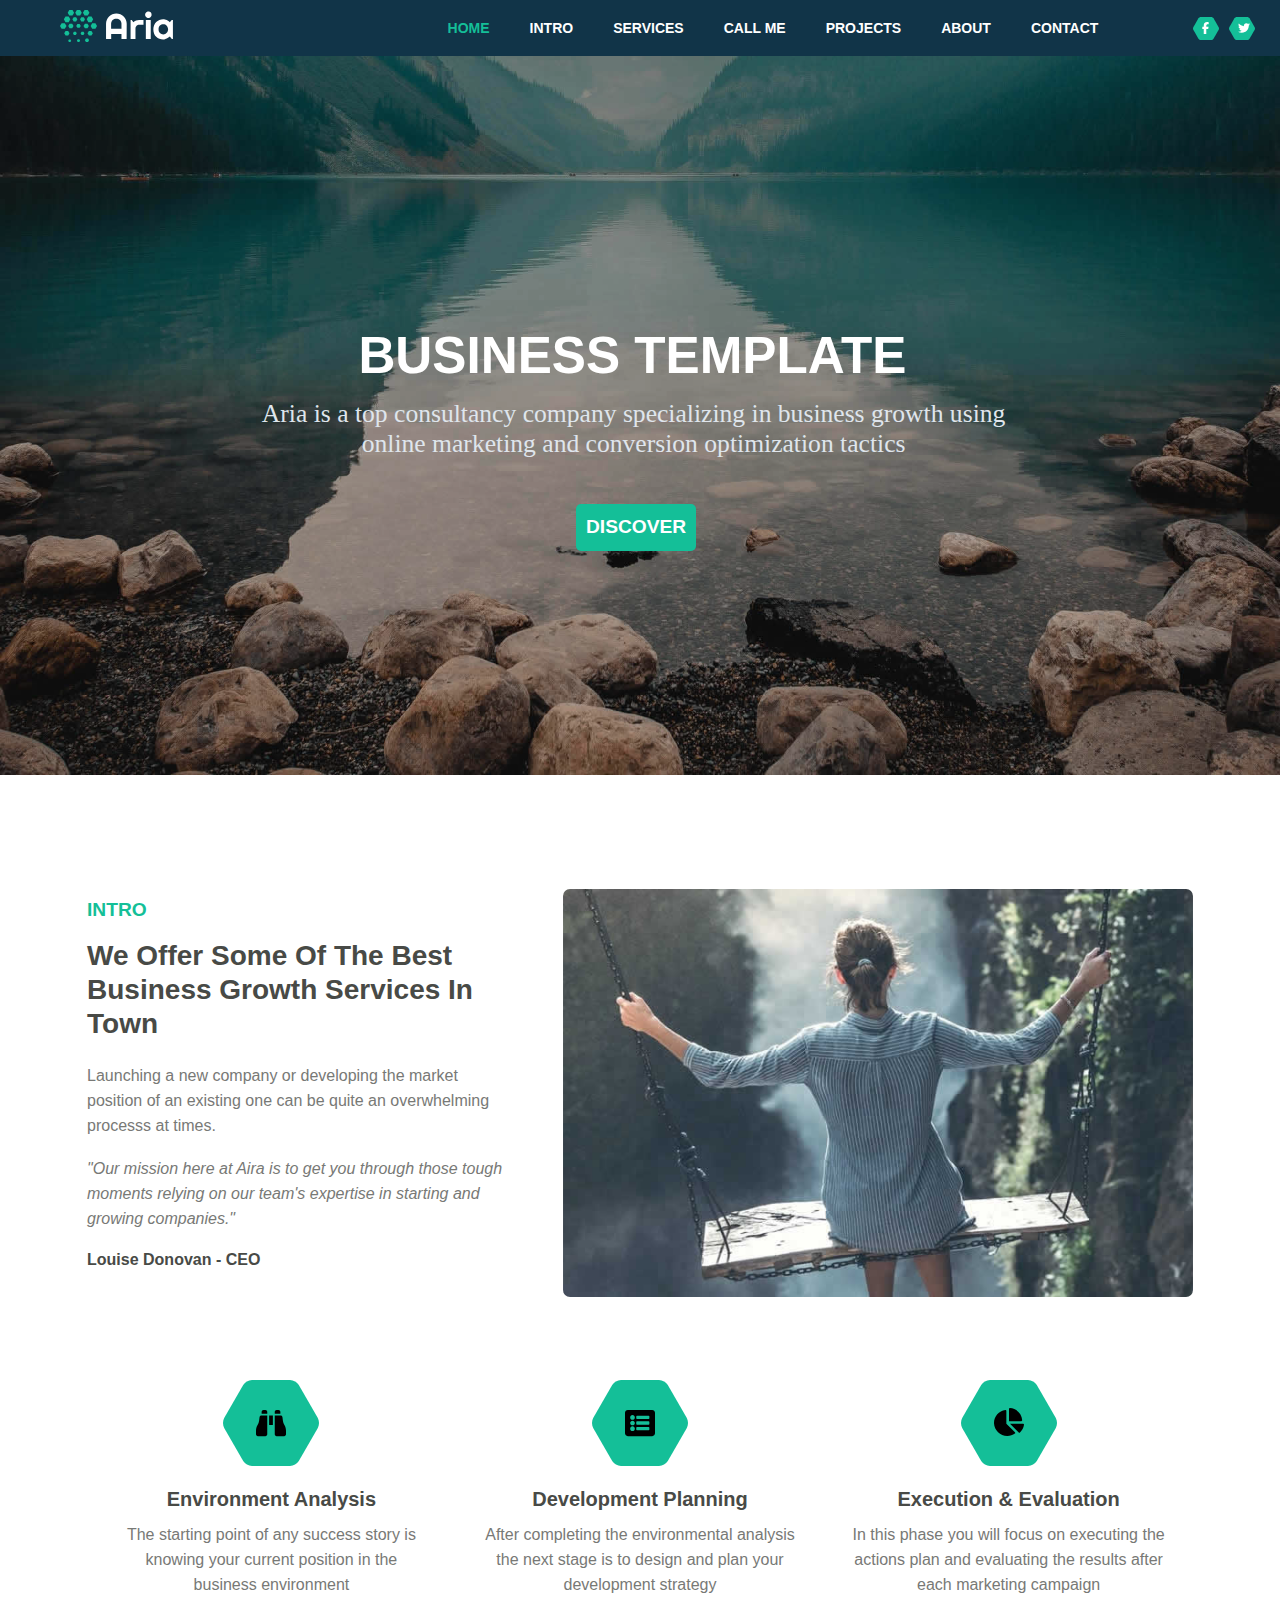
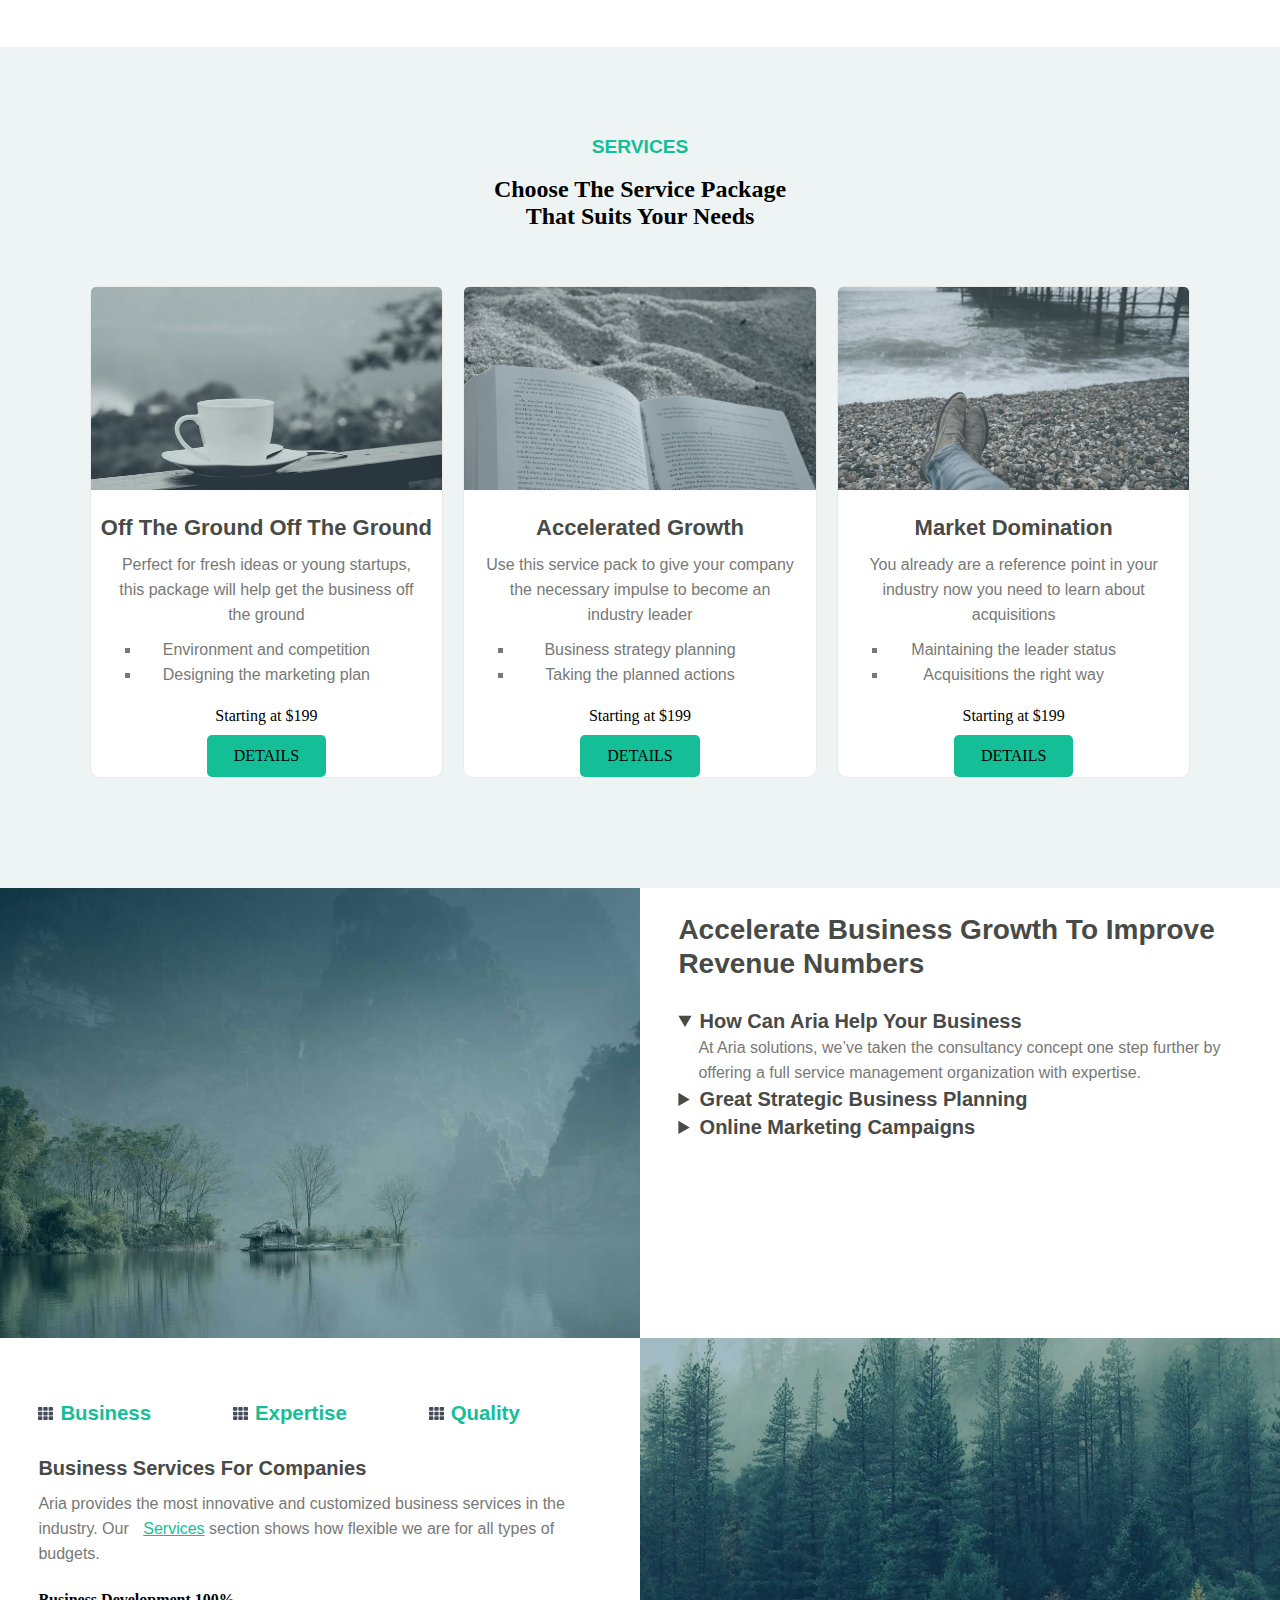
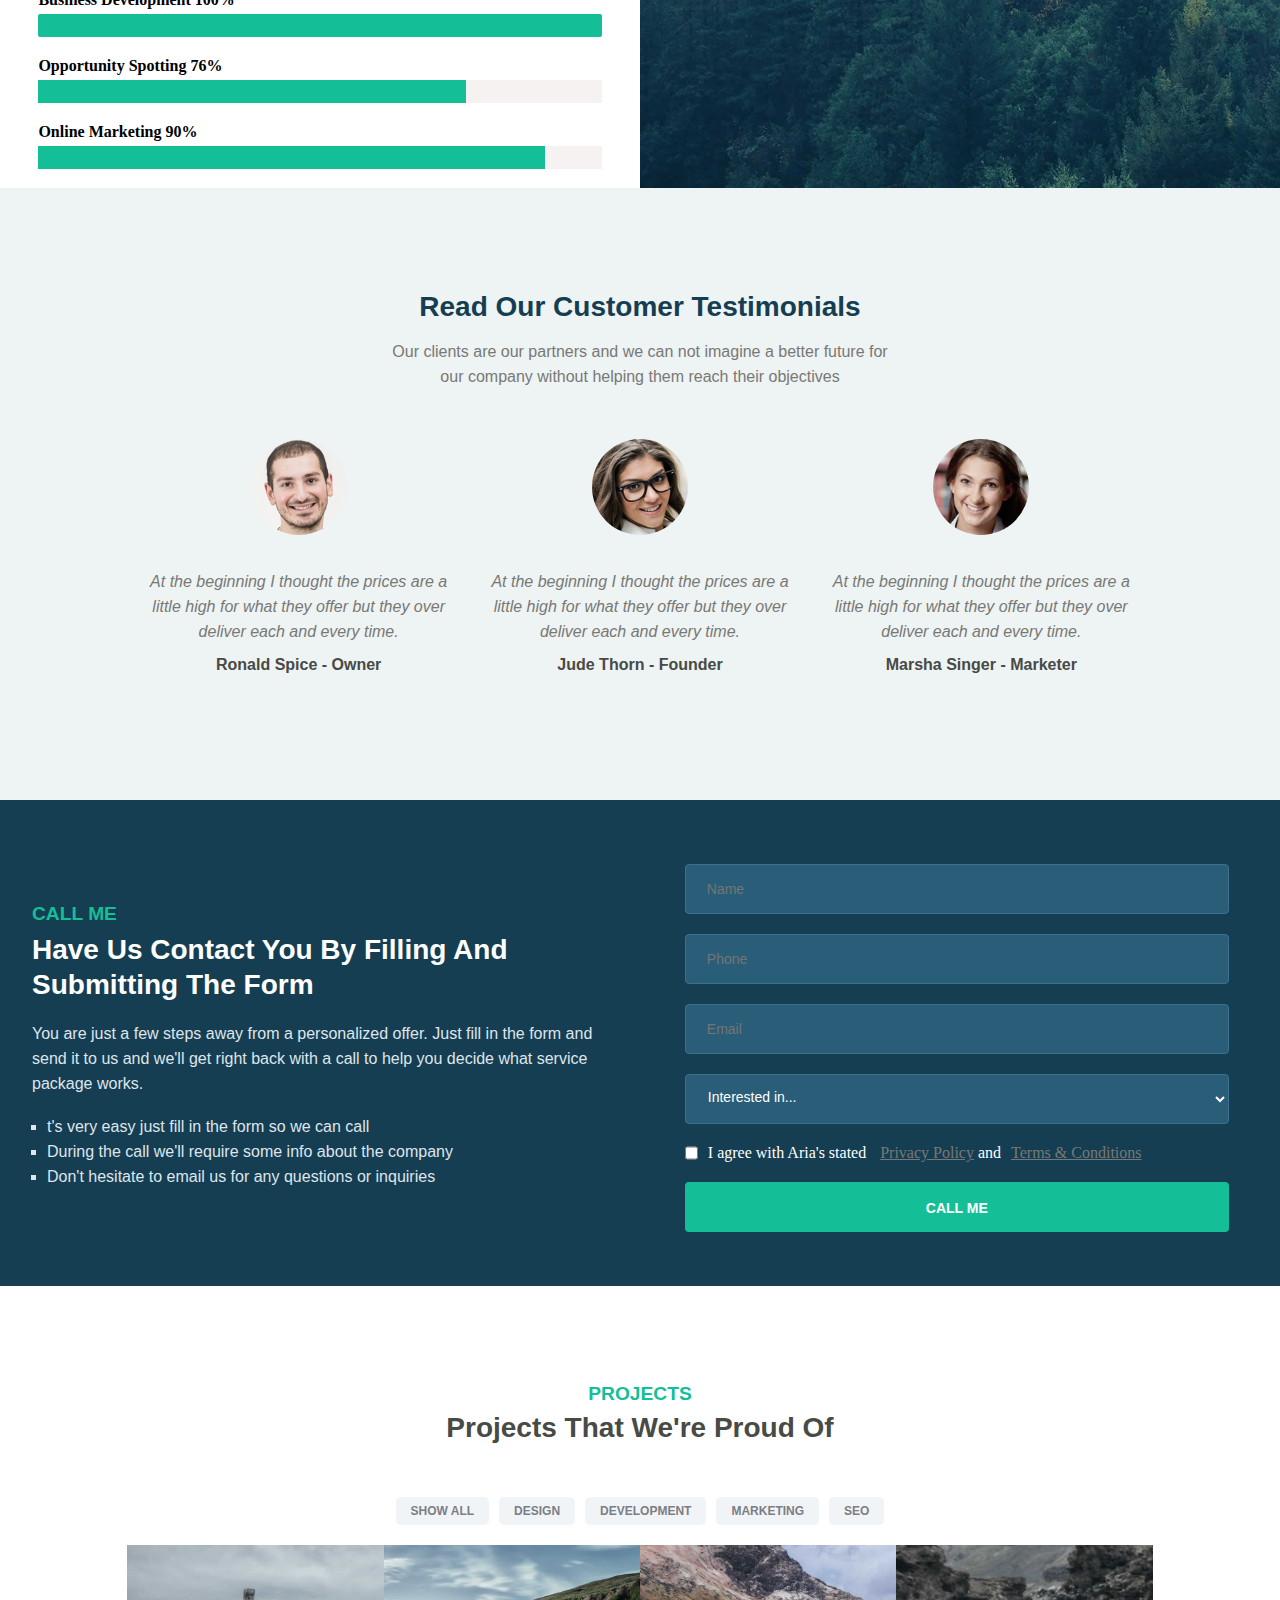
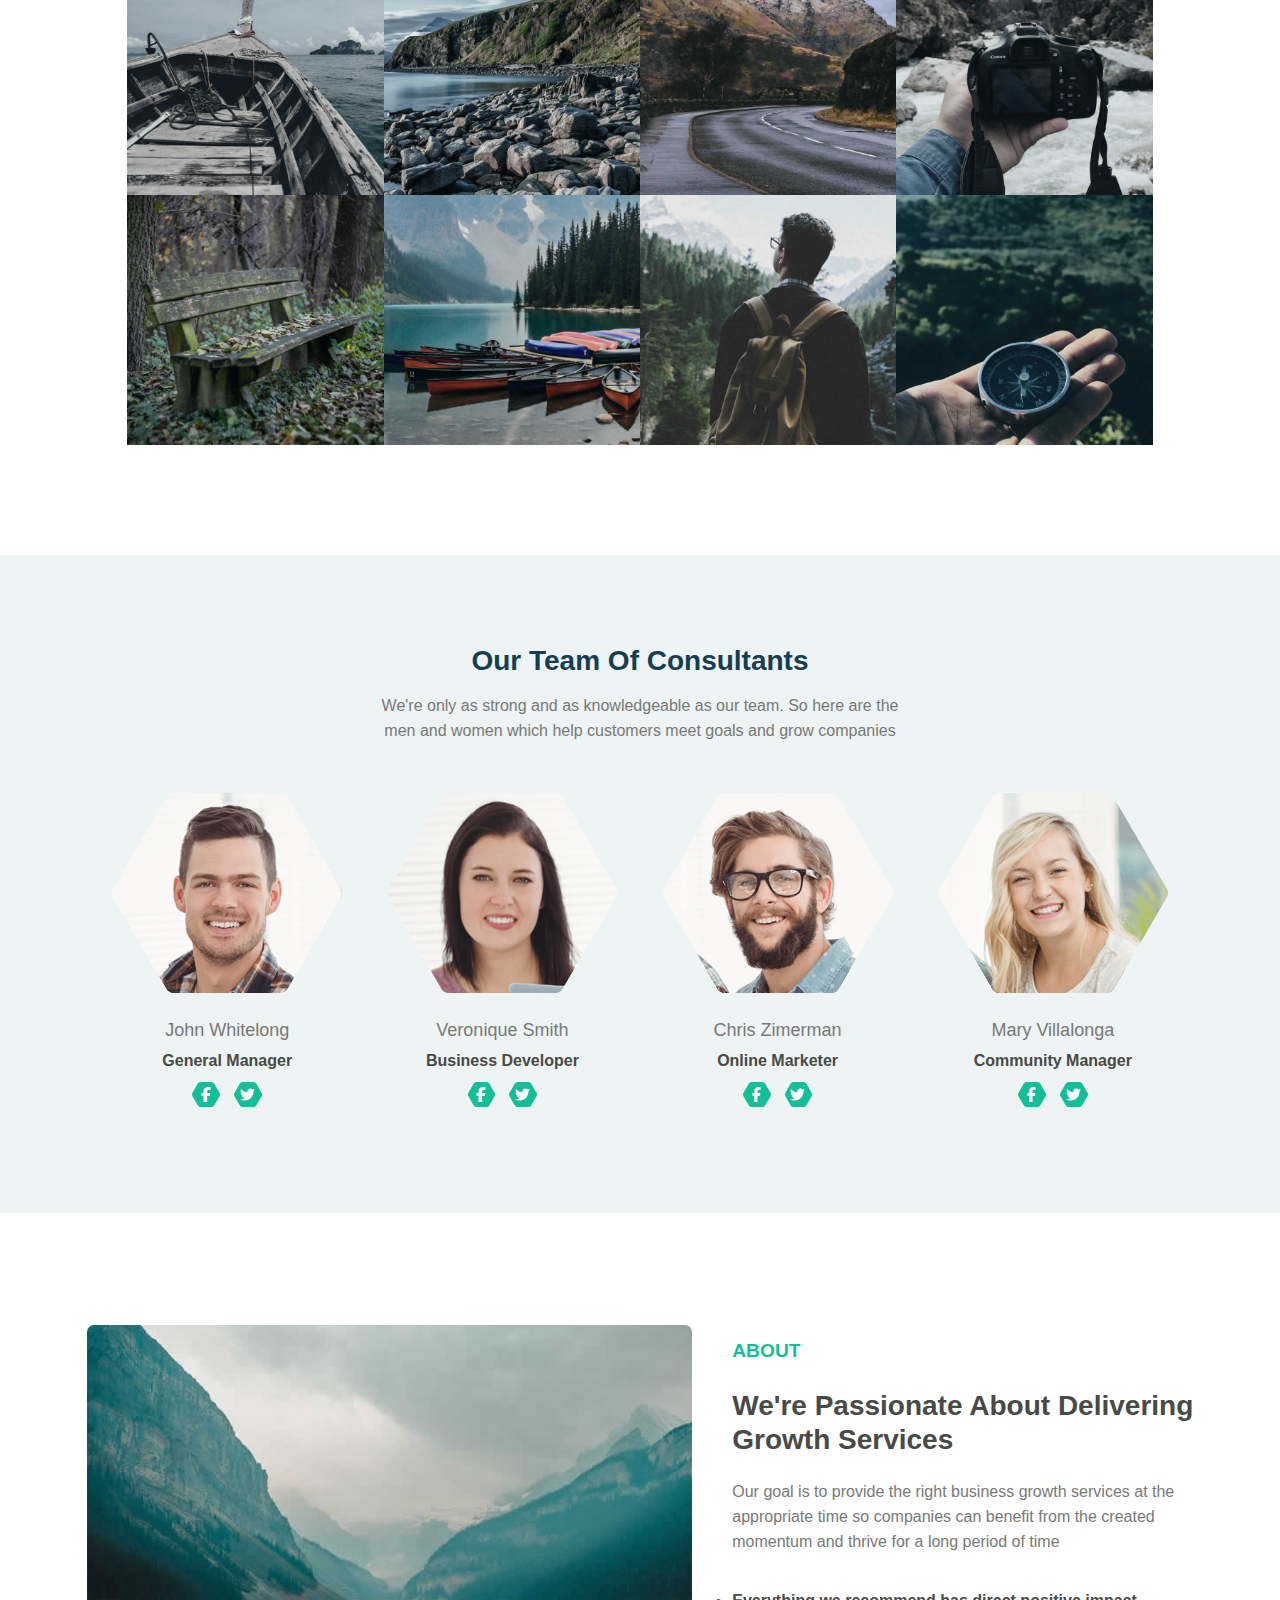
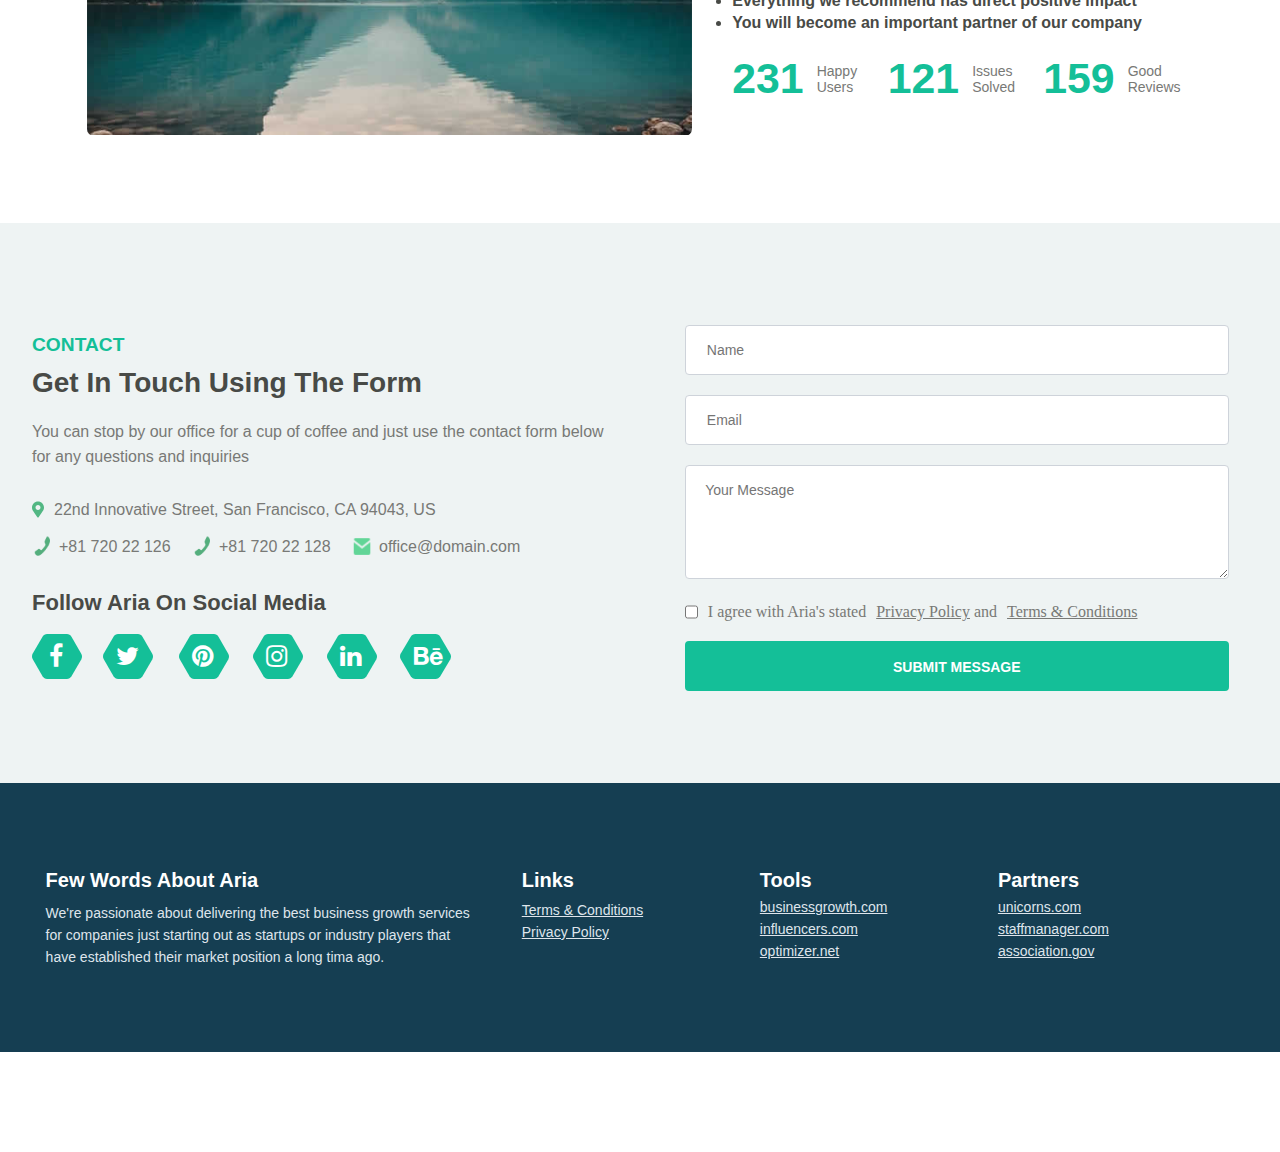
==== commit f5033612: "Toggle Added in Projects Section" ====
--- a/index.html
+++ b/index.html
@@ -297,12 +297,17 @@
     <div class="projects" id="projects">
         <p>PROJECTS</p>
         <h1>Projects That We're Proud Of</h1>
+        <input type="radio" id="all" name="button" checked>
+        <input type="radio" id="des" name="button">
+        <input type="radio" id="devlop" name="button">
+        <input type="radio" id="market" name="button">
+        <input type="radio" id="seo" name="button">
         <div class="menus">
-            <label for="">SHOW ALL</label>
-            <label for="">DESIGN</label>
-            <label for="">DEVELOPMENT</label>
-            <label for="">MARKETING</label>
-            <label for="">SEO</label>
+            <label class="tag all" for="all">SHOW ALL</label>
+            <label class="tag tag1" for="des">DESIGN</label>
+            <label class="tag tag2" for="devlop">DEVELOPMENT</label>
+            <label class="tag tag3" for="market">MARKETING</label>
+            <label class="tag tag4" for="seo">SEO</label>
         </div>
         <!-- <div class="menu-pic">
             <img src="project1.jpg" alt="">
@@ -312,22 +317,22 @@
         </div> -->
         <div class="menu-pic">
             <div class="left-2">
-                <img src="project1.jpg" alt="">
-                <img src="project2.jpg" alt="">
+                <img src="project1.jpg" alt="" class="des">
+                <img src="project2.jpg" alt="" class="des">
             </div>
             <div class="right-2">
-                <img src="project-3.jpg" alt="">
-                <img src="project-4.jpg" alt="">
+                <img src="project-3.jpg" alt="" class="devlop">
+                <img src="project-4.jpg" alt="" class="devlop">
             </div>
         </div>
         <div class="menu-pic">
             <div class="left-2">
-                <img src="project1.jpg" alt="">
-                <img src="project2.jpg" alt="">
+                <img src="project-5.jpg" alt="" class="market">
+                <img src="project-6.jpg" alt="" class="market">
             </div>
             <div class="right-2">
-                <img src="project-3.jpg" alt="">
-                <img src="project-4.jpg" alt="">
+                <img src="project-7.jpg" alt="" class="seo">
+                <img src="project-8.jpg" alt="" class="seo">
             </div>
         </div>
     </div>
--- a/style.css
+++ b/style.css
@@ -1099,6 +1099,30 @@
     border-radius: 5px;
     /* background-color: tomato; */
 }
+.projects input{
+    display: none;
+}
+/* .projects .menu-pic .left-2, .right-2:hover img{
+    transition: all 4s ease-in-out;
+} */
+/*filter CSS */
+#des:checked ~ .menu-pic .left-2 > img:not([class*='des']),
+#devlop:checked ~ .menu-pic .right-2 > img:not([class*='devlop']),
+#market:checked ~ .menu-pic .left-2 > img:not([class*='market']),
+#seo:checked ~ .menu-pic .right-2 > img:not([class*='seo']){
+  width: 0px;
+  height: 0px;
+}
+#all:checked ~ .all,
+#des:checked ~ .tag1, 
+#devlop:checked ~ .tag2,
+#market:checked ~ .tag3,
+#seo:checked ~ .tag4{
+   background-color: #333333;      
+   color: white;
+   transform: rotate();
+}
+
 /* Team of Consultants */
 .consultants-main-container{
     background-color: #eef3f3;
